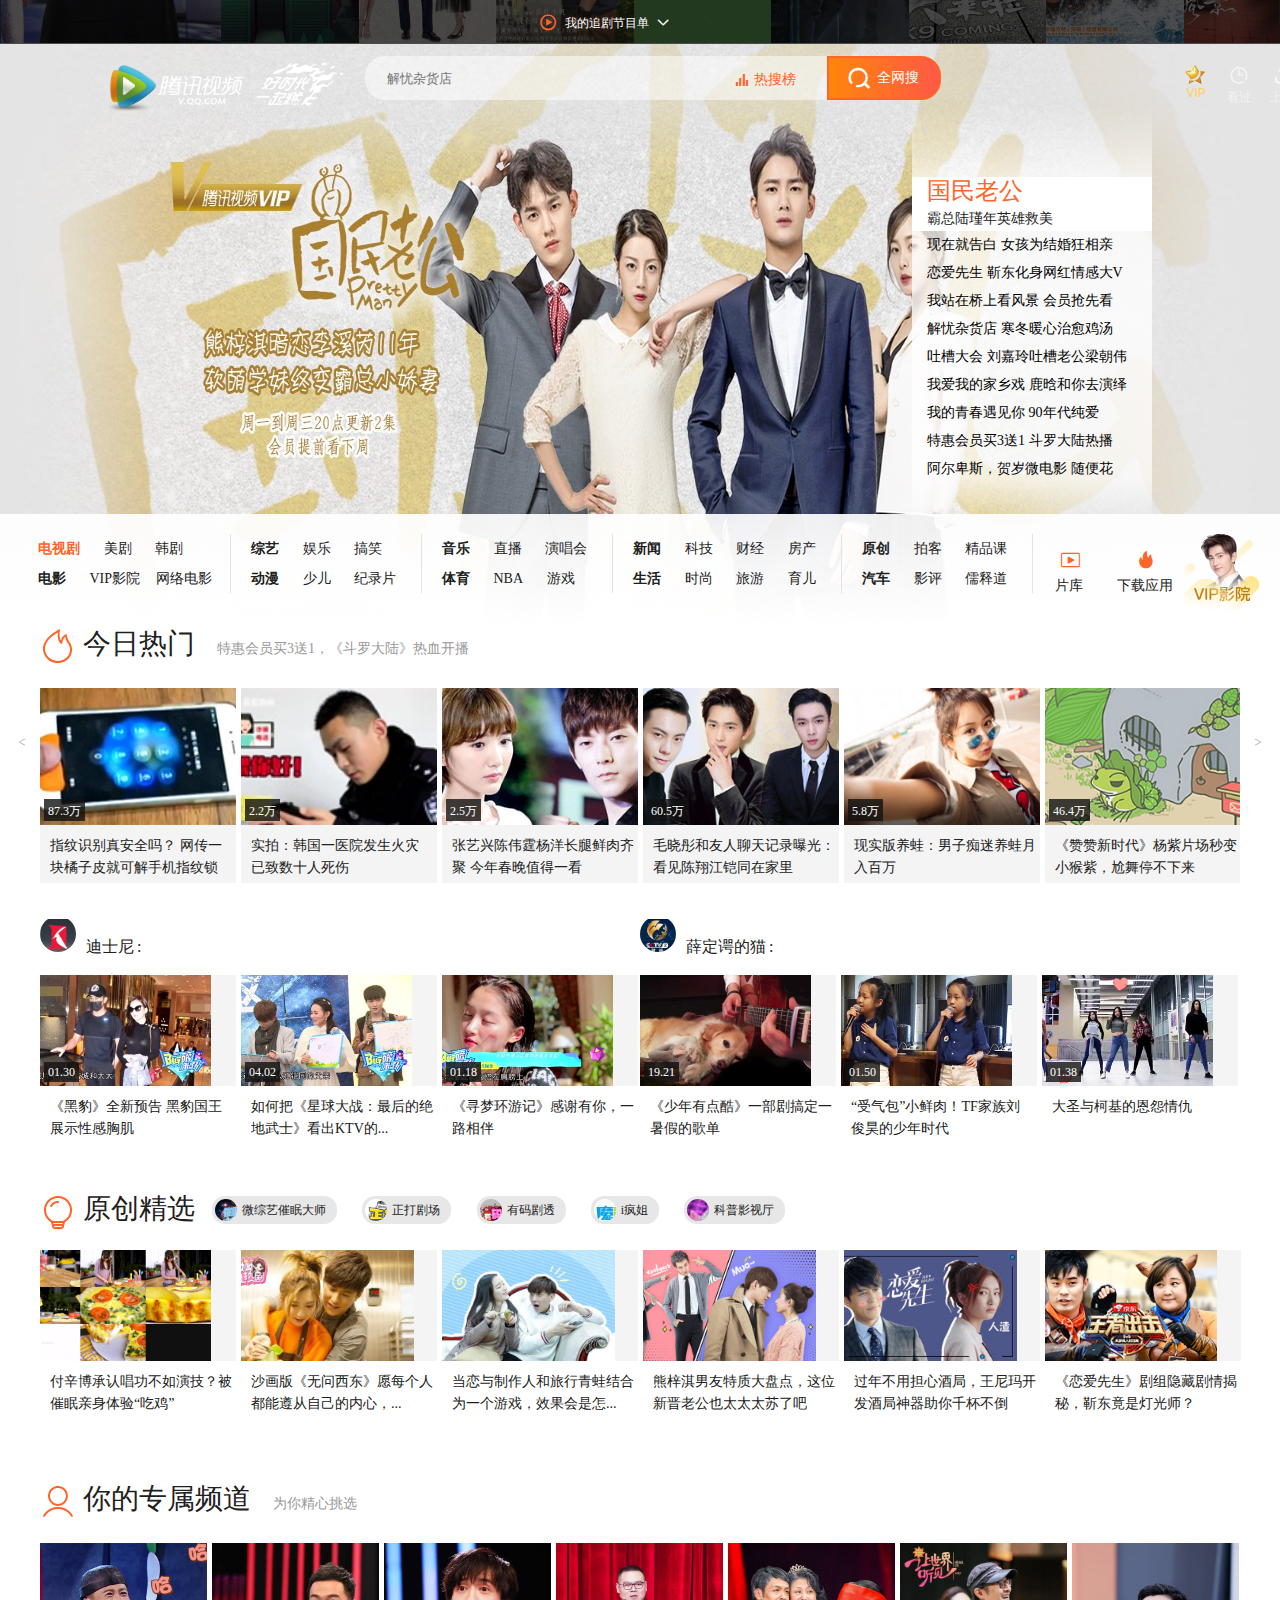
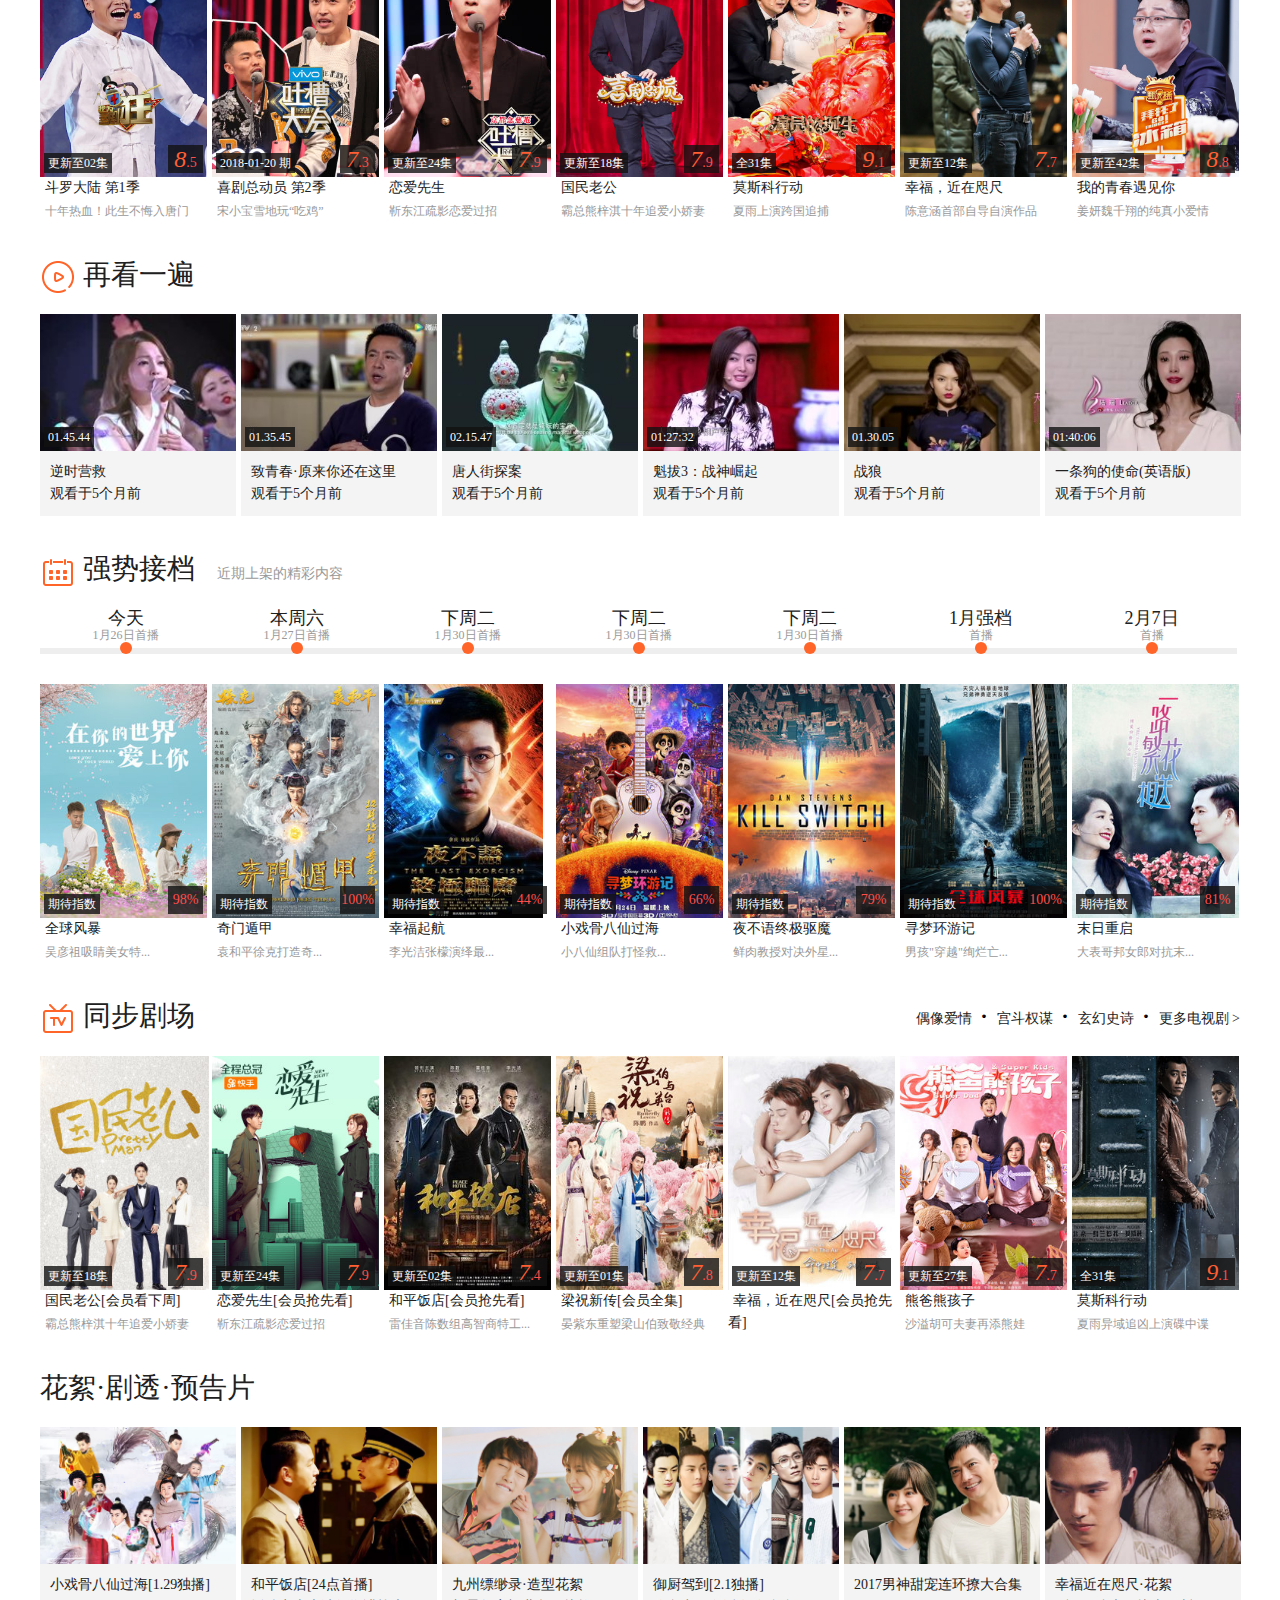
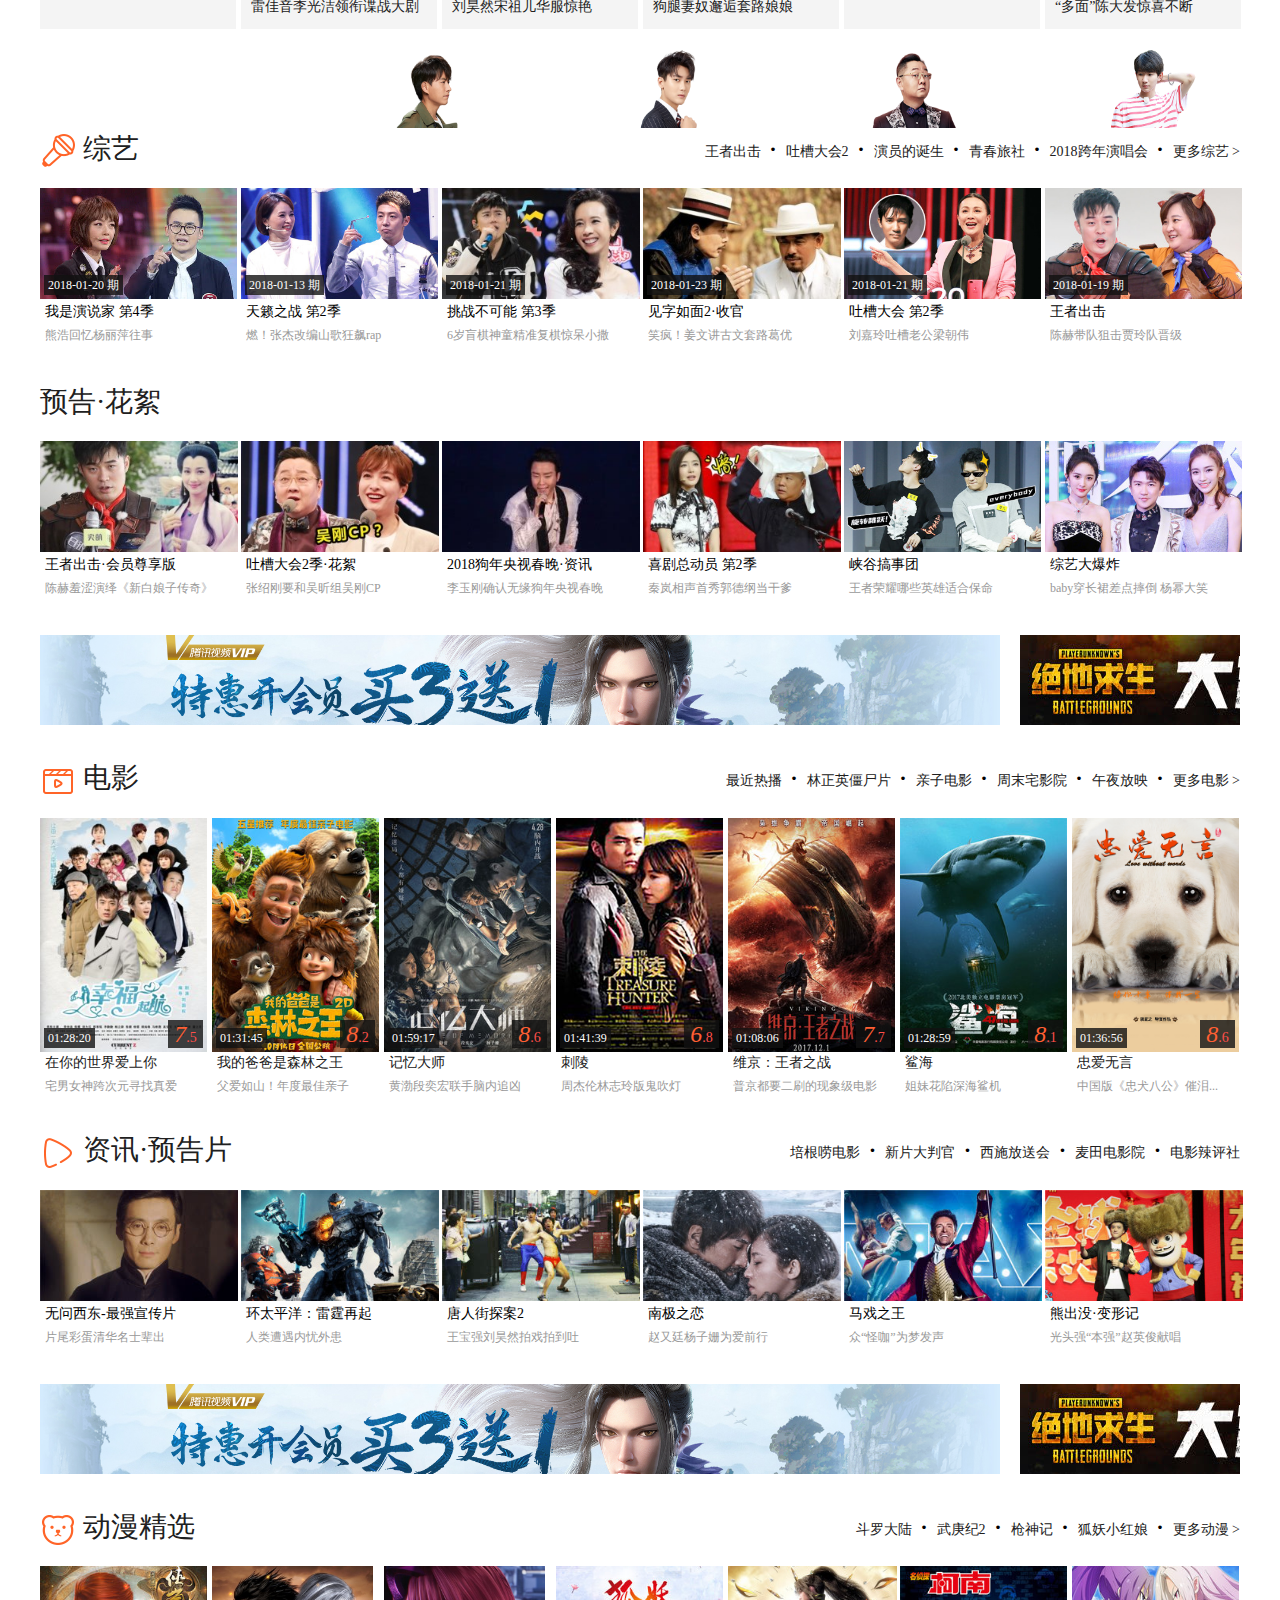
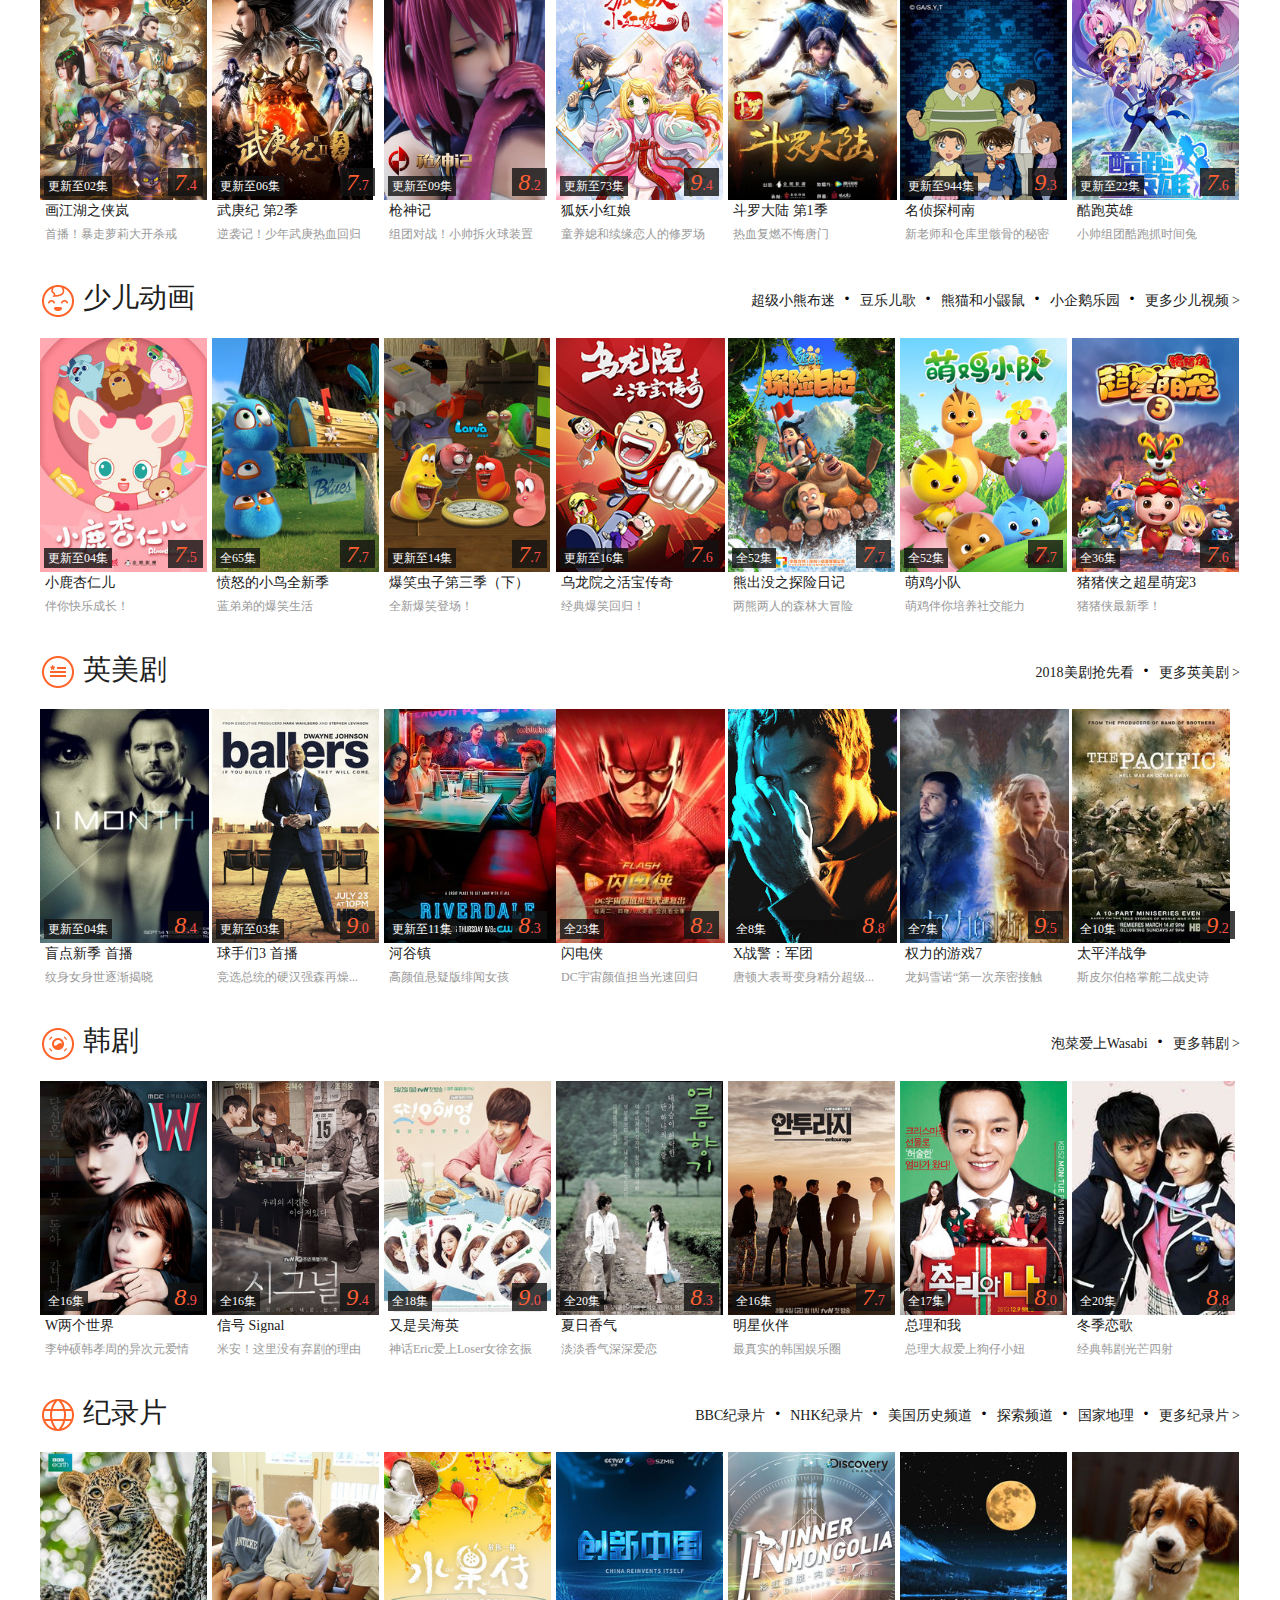
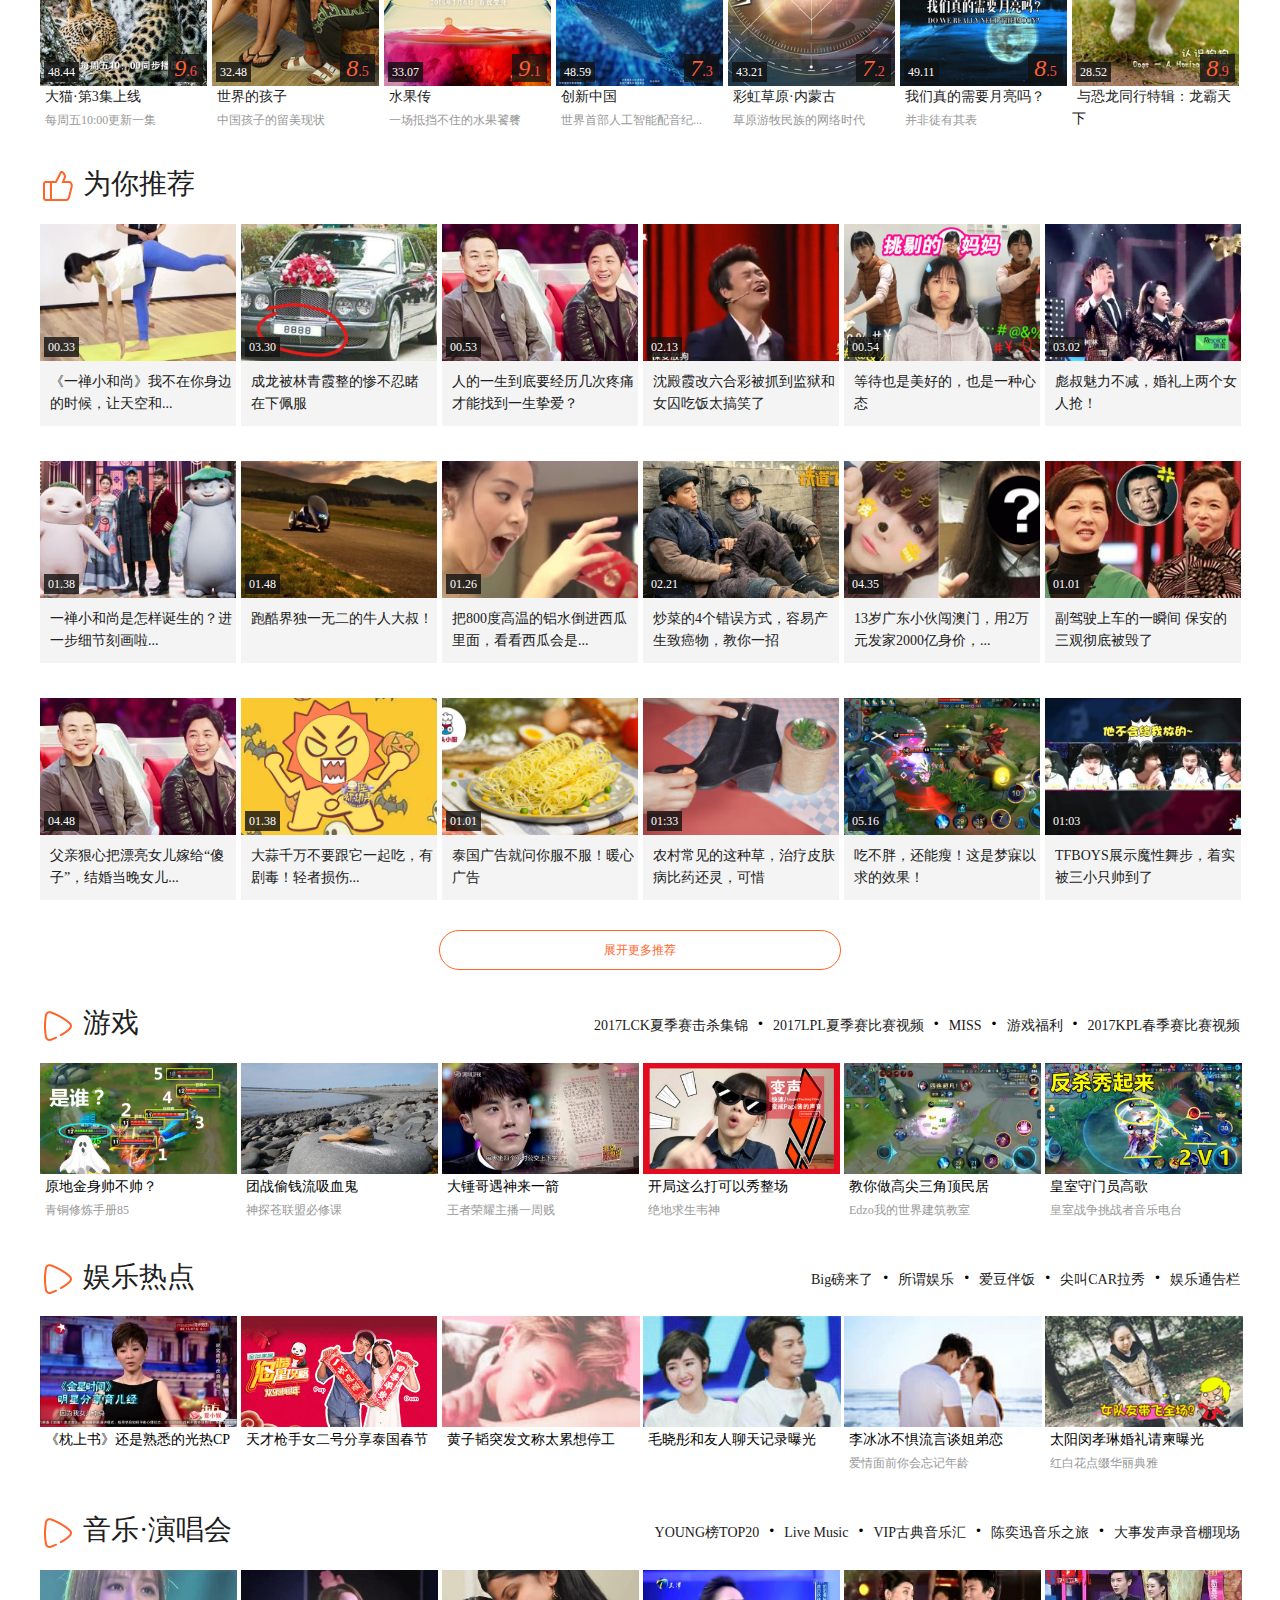
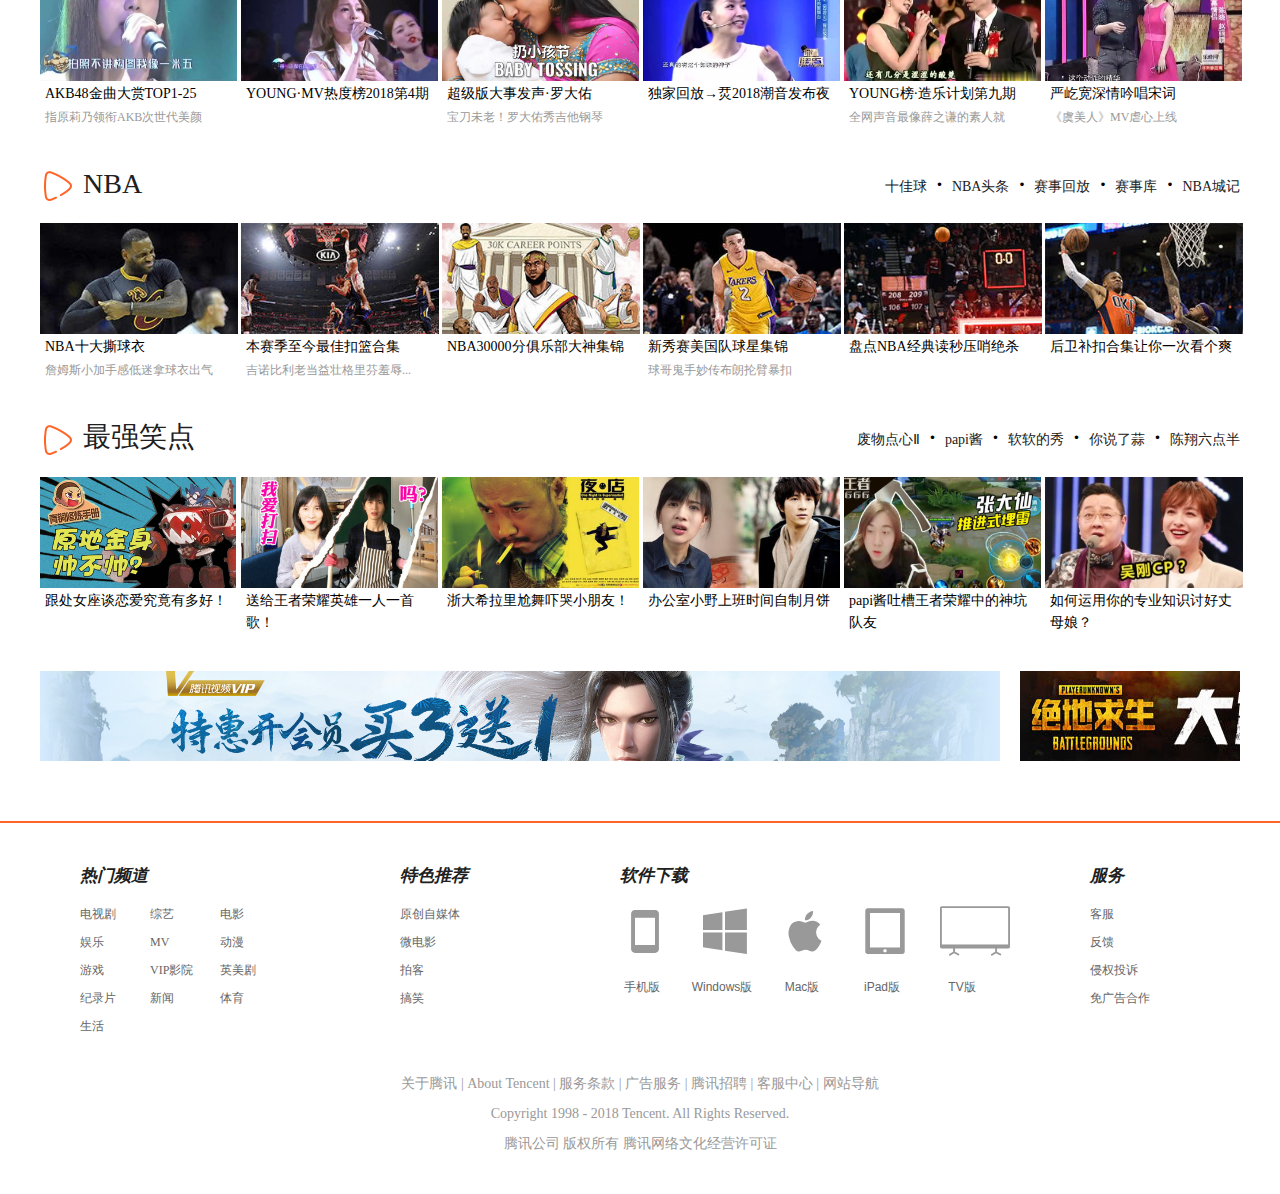
==== index.html @ aefd858e "zhangpeng第二个页面下面内容" ====
<!DOCTYPE html>
<html>
	<head>
		<meta charset="UTF-8">
		<title>腾讯视频-中国领先的在线视频媒体平台,海量高清视频在线观看</title>
		<link rel="icon" href="img/favicon.ico" />
		<link rel="stylesheet" type="text/css" href="css/index.css"/>
		<script src="js/index.js"></script>
		<script src="js/jsonp.js"></script>
		<script src="js/jquery-3.1.0.js"></script>
		<link rel="stylesheet" type="text/css" href="font_wrx1z0k6hwcanhfr/iconfont.css"/>
	</head>
	<body>
		<div class="top clearfix">
			<div class="maybesee">
				<div class="head_one">
					<div class="blackmu">
					<div class="head_one_fir">
						<i class="iconfont icon-play"></i>
						<span>我的追剧节目单</span>
						<i class="iconfont icon-arrowdown"></i>											
					</div>
					</div>
					<div class="head_one_sed">
						<span class="head_one_sed_font">3天内将不再出现追剧版块</span>
						<i class="iconfont icon-close"></i>
					</div>
				</div>
				<div class="head_bos">
					<div class="head_two">
						<div style="width: 209px;">
							<img src="img/top-01.jpg"/>
							<span>
								<b>7</b>
								<i>.4</i>
							</span>
							<p>极限挑战  第3季</p>
							<p>精编：孙红雷咆哮洗车被冻傻</p>
						</div>
						<p class="head_bos_one">也许你还喜欢看</p>
						<div>
							<img src="img/top-02.jpg"/>
							<span>
								<b>7</b>
								<i>.9</i>
							</span>
							<p>恋爱先生</p>
							<p>更新至24集</p>
						</div>
						<div>
							<img src="img/top-03.jpg"/>
							<span>
								<b>7</b>
								<i>.9</i>
							</span>
							<p>国民老公</p>
							<p>更新至18集</p>
						</div>
						<div>
							<img src="img/top-04.jpg"/>
							<span>
								<b>8</b>
								<i>.8</i>
							</span>
							<p>我的青春遇见你</p>
							<p>更新至42集</p>
						</div>
						<div>
							<img src="img/top-05.jpg"/>
							<span>
								<b>9</b>
								<i>.7</i>
							</span>
							<p>小猪佩奇全集</p>
							<p>萌萌小猪佩奇</p>
						</div>
						<div>
							<img src="img/top-06.jpg"/>
							<span>
								<b>7</b>
								<i>.7</i>
							</span>
							<p>警犬来啦</p>
							<p>更新至18集</p>
						</div>
						<div>
							<img src="img/top-07.jpg"/>
							<span>
								<b>9</b>
								<i>.1</i>
							</span>
							<p>莫斯科行动</p>
							<p>全31集</p>
						</div>
						<div>
							<img src="img/top-08.jpg"/>
							<span>
								<b>7</b>
								<i>.6</i>
							</span>
							<p>我站在桥上看风景</p>
							<p>更新至04集</p>
						</div>
						<div>
							<img src="img/top-09.jpg"/>
							<span>
								<b>7</b>
								<i>.7</i>
							</span>
							<p>熊出没之探险日记</p>
							<p>两熊两人的森林大冒险</p>
						</div>
						<div>
							<img src="img/top-010.jpg"/>
							<span>
								<b>6</b>
								<i>.5</i>
							</span>
							<p>龙日一你死定了2</p>
							<p>更新至16集</p>
						</div>
						<div>
							<img src="img/top-011.jpg"/>
							<span>
								<b>7</b>
								<i>.7</i>
							</span>
							<p>熊爸熊孩子</p>
							<p>更新至00集</p>
						</div>
					</div>		
					<span class="iconfont arrowtop icon-arrowdown"></span>
						<span class="iconfont icon-arrowdown arrleft"></span>
						<span class="iconfont icon-arrowdown arrright"></span>
				</div>
			</div>			
		</div>
		<header id="bigg" class="slider clearfix">
			<div id="slide">
				<ul>
					<li class="active"><img src="img/banner-1.jpg" /></li>
					<li><img src="img/banner-2.jpg" /></li>
					<li><img src="img/banner-3.jpg" /></li>
					<li><img src="img/banner-4.jpg" /></li>
					<li><img src="img/banner-5.jpg" /></li>
					<li><img src="img/banner-6.jpg" /></li>
					<li><img src="img/banner-7.jpg" /></li>
					<li><img src="img/banner-8.jpg" /></li>
					<li><img src="img/banner-9.jpg" /></li>
					<li><img src="img/banner-10.jpg" /></li>
				</ul>	
			</div>
			
			<div id="bacc">
				<section class="sec_one center">
					<div>
						<a class="sam_a1" href="javascript:;" style="color: #FF6428;">电视剧</a>
						<a href="javascript:;">美剧</a>
						<a href="javascript:;">韩剧</a>
						<a class="sam_a1" href="javascript:;">电影</a>
						<a href="javascript:;">VIP影院</a>
						<a href="javascript:;" style="margin: 0;margin-left: -3px;">网络电影</a>  
					</div>
					<div>
						<a class="sam_a1" href="javascript:;">综艺</a>
						<a href="javascript:;">娱乐</a>
						<a href="javascript:;">搞笑</a>
						<a class="sam_a1" href="javascript:;">动漫</a>
						<a href="javascript:;">少儿</a>
						<a href="javascript:;">纪录片</a>  
					</div>
					<div>
						<a class="sam_a1" href="javascript:;">音乐</a>
						<a href="javascript:;">直播</a>
						<a href="javascript:;">演唱会</a>
						<a class="sam_a1" href="javascript:;">体育</a>
						<a href="javascript:;">NBA</a>
						<a href="javascript:;">游戏</a>  
					</div>
					<div>
						<a class="sam_a1" href="javascript:;">新闻</a>
						<a href="javascript:;">科技</a>
						<a href="javascript:;">财经</a>
						<a href="javascript:;">房产</a>
						<a class="sam_a1" href="javascript:;">生活</a>
						<a href="javascript:;">时尚</a>  
						<a href="javascript:;">旅游</a>  
						<a href="javascript:;">育儿</a>  
					</div>
					<div>
						<a class="sam_a1" href="javascript:;">原创</a>
						<a href="javascript:;">拍客</a>
						<a href="javascript:;">精品课</a>
						<a class="sam_a1" href="javascript:;">汽车</a>
						<a href="javascript:;">影评</a>
						<a href="javascript:;">儒释道</a>  
					</div>
					<div class="las_dv">
						<a href="javasvript:;">
							<i class="iconfont icon-ico-presetvideo-IJuv"></i>
							<p>片库</p>
						</a>
						<a href="javasvript:;">
							<i class="iconfont icon-huo"></i>
							<p>下载应用</p>
						</a>
						<a href="javasvript:;">
							<img src="img/tycoon-1.png"/>
							<img src="img/tycoon-2.png" />
						</a>
					</div>
				</section>
			</div>
			
			
			<div class="navigation">
				<ul>
					<li class="current">
						<div>国民老公</div>
						<div class="curr">霸总陆瑾年英雄救美</div>
					</li>
					<li>
						<div>现在就告白</div>
						<div class="curr">女孩为结婚狂相亲</div>
					</li>
					<li>
						<div>恋爱先生</div>
						<div class="curr">靳东化身网红情感大V</div>
					</li>
					<li>
						<div>我站在桥上看风景</div>
						<div class="curr">会员抢先看</div>
					</li>
					<li>
						<div>解忧杂货店</div>
						<div class="curr">寒冬暖心治愈鸡汤</div>
					</li>
					<li>
						<div>吐槽大会</div>
						<div class="curr">刘嘉玲吐槽老公梁朝伟</div>
					</li>
					<li>
						<div>我爱我的家乡戏</div>
						<div class="curr">鹿晗和你去演绎</div>
					</li>
					<li>
						<div>我的青春遇见你</div>
						<div class="curr">90年代纯爱</div>
					</li>
					<li>
						<div>特惠会员买3送1</div>
						<div class="curr">斗罗大陆热播</div>
					</li>
					<li>
						<div>阿尔卑斯，贺岁微电影</div>
						<div class="curr">随便花</div>
					</li>
				</ul>						
			</div>	
			<div class="logo-tenxun">
				<img src="img/tycoon-4.png" class="logo-tenxun-one" />
				<img src="img/tycoon-3.png" class="logo-tenxun-two"  />
			</div>
			<div class="search">
				<input type="text" name="search" id="search" value="" placeholder="解忧杂货店" />
				<div class="hotsearch">
					<span class="iconfont icon-zhuzhuangtu"></span>
					<span class="hotsearch_span">热搜榜</span>
				</div>
				<div class="search_button">
					<span class="iconfont icon-search"></span>
					<span class="allsearch">全网搜</span>
				</div>
				<div class="search_right">
					<div class="search_right_fir">
						<img src="img/tycoon-5.png"/>
						<span>VIP</span>
					</div>
					<div class="search_right_sed">
						<span class="iconfont icon-time"></span>
						<span>看过</span>
					</div>
					<div class="search_right_thr">
						<span class="iconfont icon-icupload"></span>
						<span>上传</span>
					</div>
					<div class="search_right_fou">
						<span class="iconfont icon-dianshi"></span>
						<span>打开客户端</span>
					</div>
					<div class="search_right_fiv">
						<img src="img/cat_mao.jpg"/>
					</div>
				</div>
				<ul id="search_ul"></ul>	
			</div>
		</header>
		
		<section class="sec_two center clearfix">
			<h2>
				<a class="a3" href="javascript:;">
					<img src="img/jinriremen.png"/>
					今日热门
				</a>
				<a class="a4" href="javascript:;">特惠会员买3送1，《斗罗大陆》热血开播</a>
			</h2>
			<a class="a1" href="javascript:;"><</a>
			<a class="a2" href="javascript:;">></a>
			<div class="baoguo center">
				<ul>
					<li>
						<div>
							<span><i class="iconfont"></i>87.3万</span>
							<img class="timg01" src="img/sec_two02.jpg"/>
							<img class="timg02" src="img/jinriremen1.jpg"/>
							<progress value="0.5" class="tiao"></progress>
						</div>
						<p><span>指纹识别真安全吗？ 网传一块橘子皮就可解手机指纹锁</span></p>
					</li>
					<li>
						<div>
							<span><i class="iconfont"></i>2.2万</span>
							<img class="timg01" src="img/sec_two02.jpg"/>
							<img class="timg02" src="img/jinriremen2.jpg"/>
							<progress value="0.5" class="tiao"></progress>
						</div>
						<p><span>实拍：韩国一医院发生火灾 已致数十人死伤</span></p>
					</li>
					<li>
						<div>
							<span><i class="iconfont"></i>2.5万</span>
							<img class="timg01" src="img/sec_two02.jpg"/>
							<img class="timg02" src="img/jinriremen3.jpg"/>
							<progress value="0.5" class="tiao"></progress>
						</div>
						<p><span>张艺兴陈伟霆杨洋长腿鲜肉齐聚 今年春晚值得一看</span></p>
					</li>
					<li>
						<div>
							<span><i class="iconfont"></i>60.5万</span>
							<img class="timg01" src="img/sec_two02.jpg"/>
							<img class="timg02" src="img/jinriremen4.jpg"/>
							<progress value="0.5" class="tiao"></progress>
						</div>
						<p><span>毛晓彤和友人聊天记录曝光：看见陈翔江铠同在家里</span></p>
					</li>
					<li>
						<div>
							<span><i class="iconfont"></i>5.8万</span>
							<img class="timg01" src="img/sec_two02.jpg"/>
							<img class="timg02" src="img/jinriremen5.jpg"/>
							<progress value="0.5" class="tiao"></progress>
						</div>
						<p><span>现实版养蛙：男子痴迷养蛙月入百万</span></p>
					</li>
					<li>
						<div>
							<span><i class="iconfont"></i>46.4万</span>
							<img class="timg01" src="img/sec_two02.jpg"/>
							<img class="timg02" src="img/jinriremen6.jpg"/>
							<progress value="0.5" class="tiao"></progress>
						</div>
						<p><span>《赞赞新时代》杨紫片场秒变小猴紫，尬舞停不下来</span></p>
					</li>
				</ul>
			</div>
			<div class="lef">
				<div class="dv1">
					<span>
						<img src="img/dishini1.jpg" />
					</span>
					<a href="javascript:;">迪士尼</a>
					<a href="javascript:;">:</a>
				</div>
				<div class="dv2">
					<ul>
						<li>
							<div>
								<span>01.30</span>
								<img class="timg01" src="img/sec_two02.jpg"/>
								<img class="timg02" src="img/yuleyubagua1.jpg"/>
								<progress value="0.5" class="tiao"></progress>
							</div>
							<p><span>《黑豹》全新预告 黑豹国王展示性感胸肌</span></p>
						</li>
						<li>
							<div>
								<span>04.02</span>
								<img class="timg01" src="img/sec_two02.jpg"/>
								<img class="timg02" src="img/yuleyubagua2.jpg"/>
								<progress value="0.5" class="tiao"></progress>
							</div>
							<p><span>如何把《星球大战：最后的绝地武士》看出KTV的...</span></p>
						</li>
						<li>
							<div>
								<span>01.18</span>
								<img class="timg01" src="img/sec_two02.jpg"/>
								<img class="timg02" src="img/yuleyubagua3.jpg"/>
								<progress value="0.5" class="tiao"></progress>
							</div>
							<p><span>《寻梦环游记》感谢有你，一路相伴</span></p>
						</li>
					</ul>
				</div>
			</div>
			<div class="lef">
				<div class="dv1">
					<span>
						<img src="img/xuedingedemao.jpg" />
					</span>
					<a href="javascript:;">薛定谔的猫</a>
					<a href="javascript:;">:</a>
					<i></i>
				</div>
				<div class="dv2">
					<ul>
						<li>
							<div>
								<span>19.21</span>
								<img class="timg01" src="img/sec_two02.jpg"/>
								<img class="timg02" src="img/yuleyubagua4.jpg"/>
								<progress value="0.5" class="tiao"></progress>
							</div>
							<p><span>《少年有点酷》一部剧搞定一暑假的歌单</span></p>
						</li>
						<li>
							<div>
								<span>01.50</span>
								<img class="timg01" src="img/sec_two02.jpg"/>
								<img class="timg02" src="img/yuleyubagua5.jpg"/>
								<progress value="0.5" class="tiao"></progress>
							</div>
							<p><span>“受气包”小鲜肉！TF家族刘俊昊的少年时代</span></p>
						</li>
						<li>
							<div>
								<span>01.38</span>
								<img class="timg01" src="img/sec_two02.jpg"/>
								<img class="timg02" src="img/yuleyubagua6.jpg"/>
								<progress value="0.5" class="tiao"></progress>
							</div>
							<p><span>大圣与柯基的恩怨情仇<br />&nbsp;</span></p>
						</li>
					</ul>
				</div>
			</div>
		</section>
		<section class="sec_two sec_thr center clearfix">
			<h2>
				<a class="a3" href="javascript:;">
					<img src="img/yuanchuangjingxuan.png"/>
					原创精选
				</a>
				<a class="aa4" href="javascript:;">
					<span class="spa1">
						<img src="img/cuimiandashi.jpg" />
					</span>
					<span class="spa2">微综艺催眠大师</span>
				</a>
				<a class="aa4" href="javascript:;">
					<span class="spa1">
						<img src="img/zhengdajuchang.jpg" />
					</span>
					<span class="spa2">正打剧场</span>
				</a>
				<a class="aa4" href="javascript:;">
					<span class="spa1">
						<img src="img/youmajutou.png" />
					</span>
					<span class="spa2">有码剧透</span>
				</a>
				<a class="aa4" href="javascript:;">
					<span class="spa1">
						<img src="img/mohuo.jpg"/>
					</span>
					<span class="spa2">i疯姐</span>
				</a>
				<a class="aa4" href="javascript:;">
					<span class="spa1">
						<img src="img/kepuyingshiting.jpg"/>
					</span>
					<span class="spa2">科普影视厅</span>
				</a>
			</h2>
			<ul>
				<li>
					<div>
						<img class="timg01" src="img/sec_two02.jpg"/>
						<img class="timg02" src="img/yuanchuangjingxuan1.jpg"/>
						<progress value="0.5" class="tiao"></progress>
					</div>
					<p><span>付辛博承认唱功不如演技？被催眠亲身体验“吃鸡”</span></p>
				</li>
				<li>
					<div>
						<img class="timg01" src="img/sec_two02.jpg"/>
						<img class="timg02" src="img/yuanchuangjingxuan2.jpg"/>
						<progress value="0.5" class="tiao"></progress>
					</div>
					<p><span>沙画版《无问西东》愿每个人都能遵从自己的内心，...</span></p>
				</li>
				<li>
					<div>
						<img class="timg01" src="img/sec_two02.jpg"/>
						<img class="timg02" src="img/yuanchuangjingxuan3.jpg"/>
						<progress value="0.5" class="tiao"></progress>
					</div>
					<p><span>当恋与制作人和旅行青蛙结合为一个游戏，效果会是怎...</span></p>
				</li>
				<li>
					<div>
						<img class="timg01" src="img/sec_two02.jpg"/>
						<img class="timg02" src="img/yuanchuangjingxuan4.jpg"/>
						<progress value="0.5" class="tiao"></progress>
					</div>
					<p><span>熊梓淇男友特质大盘点，这位新晋老公也太太太苏了吧</span></p>
				</li>
				<li>
					<div>
						<img class="timg01" src="img/sec_two02.jpg"/>
						<img class="timg02" src="img/yuanchuangjingxuan5.jpg"/>
						<progress value="0.5" class="tiao"></progress>
					</div>
					<p><span>过年不用担心酒局，王尼玛开发酒局神器助你千杯不倒</span></p>
				</li>
				<li>
					<div>
						<img class="timg01" src="img/sec_two02.jpg"/>
						<img class="timg02" src="img/yuanchuangjingxuan6.jpg"/>
						<progress value="0.5" class="tiao"></progress>
					</div>
					<p><span>《恋爱先生》剧组隐藏剧情揭秘，靳东竟是灯光师？</span></p>
				</li>
			</ul>
		</section>
		<section class="sec_four center clearfix">
			<h2>
				<a class="a3" href="javascript:;">
					<img src="img/zhuanshupindao - 副本.png"/>
					你的专属频道
				</a>
				<a class="a4" href="javascript:;">为你精心挑选</a>
			</h2>
			<div class="baoguo2">
				<ul>
					<li>
						<div>
							<img src="img/zhuanshupindao1.jpg"/>
							<span class="spa01">更新至02集</span>
							<span class="spa02"><em>8</em>.5</span>
						</div>
						<a class="p1" href="javascript:;">斗罗大陆 第1季</a>
						<p class="p2">十年热血！此生不悔入唐门</p>
					</li>
					<li>
						<div>
							<img src="img/zhuanshupindao2.jpg"/>
							<span class="spa01">2018-01-20 期</span>
							<span class="spa02"><em>7</em>.3</span>
						</div>
						<a class="p1" href="javascript:;">喜剧总动员 第2季</a>
						<p class="p2">宋小宝雪地玩“吃鸡”</p>
					</li>
					<li>
						<div>
							<img src="img/zhuanshupindao3.jpg"/>
							<span class="spa01">更新至24集</span>
							<span class="spa02"><em>7</em>.9</span>
						</div>
						<a class="p1" href="javascript:;">恋爱先生</a>
						<p class="p2">靳东江疏影恋爱过招</p>
					</li>
					<li>
						<div>
							<img src="img/zhuanshupindao4.jpg"/>
							<span class="spa01">更新至18集</span>
							<span class="spa02"><em>7</em>.9</span>
						</div>
						<a class="p1" href="javascript:;">国民老公</a>
						<p class="p2">霸总熊梓淇十年追爱小娇妻</p>
					</li>
					<li>
						<div>
							<img src="img/zhuanshupindao5.jpg"/>
							<span class="spa01">全31集</span>
							<span class="spa02"><em>9</em>.1</span>
						</div>
						<a class="p1" href="javascript:;">莫斯科行动</a>
						<p class="p2">夏雨上演跨国追捕</p>
					</li>
					<li>
						<div>
							<img src="img/zhuanshupindao6.jpg"/>
							<span class="spa01">更新至12集</span>
							<span class="spa02"><em>7</em>.7</span>
						</div>
						<a class="p1" href="javascript:;">幸福，近在咫尺</a>
						<p class="p2">陈意涵首部自导自演作品</p>
					</li>
					<li>
						<div>
							<img src="img/zhuanshupindao7.jpg"/>
							<span class="spa01">更新至42集</span>
							<span class="spa02"><em>8</em>.8</span>
						</div>
						<a class="p1" href="javascript:;">我的青春遇见你</a>
						<p class="p2">姜妍魏千翔的纯真小爱情</p>
					</li>
				</ul>
				
			</div>
		</section>
		<section class="sec_five sec_two center clearfix">
			<h2>
				<a class="a3" href="javascript:;">
					<img src="img/zaikanyibian.png"/>
					再看一遍
				</a>
			</h2>
			<ul>
				<li>
					<div>
						<span>01.45.44</span>
						<img class="timg01" src="img/sec_two02.jpg"/>
						<img class="timg02" src="img/zaikanyibian1.jpg"/>
						<progress value="0.5" class="tiao"></progress>
					</div>
					<p><span>逆时营救 <br />观看于5个月前</span></p>
				</li>
				<li>
					<div>
						<span>01.35.45</span>
						<img class="timg01" src="img/sec_two02.jpg"/>
						<img class="timg02" src="img/zaikanyibian2.jpg"/>
						<progress value="0.5" class="tiao"></progress>
					</div>
					<p><span>致青春·原来你还在这里 <br />观看于5个月前</span></p>
				</li>
				<li>
					<div>
						<span>02.15.47</span>
						<img class="timg01" src="img/sec_two02.jpg"/>
						<img class="timg02" src="img/zaikanyibian3.jpg"/>
						<progress value="0.5" class="tiao"></progress>
					</div>
					<p><span>唐人街探案 <br />观看于5个月前</span></p>
				</li>
				<li>
					<div>
						<span>01:27:32</span>
						<img class="timg01" src="img/sec_two02.jpg"/>
						<img class="timg02" src="img/zaikanyibian4.jpg"/>
						<progress value="0.5" class="tiao"></progress>
					</div>
					<p><span>魁拔3：战神崛起 <br />观看于5个月前</span></p>
				</li>
				<li>
					<div>
						<span>01.30.05</span>
						<img class="timg01" src="img/sec_two02.jpg"/>
						<img class="timg02" src="img/zaikanyibian5.jpg"/>
						<progress value="0.5" class="tiao"></progress>
					</div>
					<p><span>战狼 <br />观看于5个月前</span></p>
				</li>
				<li>
					<div>
						<span>01:40:06</span>
						<img class="timg01" src="img/sec_two02.jpg"/>
						<img class="timg02" src="img/zaikanyibian6.jpg"/>
						<progress value="0.5" class="tiao"></progress>
					</div>
					<p><span>一条狗的使命(英语版) <br />观看于5个月前</span></p>
				</li>
			</ul>
		</section>
		<section class="sec_six sec_four center clearfix">
			<h2>
				<a class="a3" href="javascript:;">
					<img src="img/qiangshijiedang.png"/>
					强势接档
				</a>
				<a class="a4" href="javascript:;">近期上架的精彩内容</a>
			</h2>
			<div class="dates clearfix">
				<div>
					<p class="pp1">今天</p>
					<p class="pp2">1月26日首播</p>
					<span></span>
				</div>
				<div>
					<p class="pp1">本周六</p>
					<p class="pp2">1月27日首播</p>
					<span></span>
				</div>
				<div>
					<p class="pp1">下周二</p>
					<p class="pp2">1月30日首播</p>
					<span></span>
				</div>
				<div>
					<p class="pp1">下周二</p>
					<p class="pp2">1月30日首播</p>
					<span></span>
				</div>
				<div>
					<p class="pp1">下周二</p>
					<p class="pp2">1月30日首播</p>
					<span></span>
				</div>
				<div>
					<p class="pp1">1月强档</p>
					<p class="pp2">首播</p>
					<span></span>
				</div>
				<div>
					<p class="pp1">2月7日</p>
					<p class="pp2">首播</p>
					<span></span>
				</div>
			</div>
			<div class="baoguo2">
				<ul>
					<li>
						<div>
							<img src="img/qiangshijiedang1.jpg"/>
							<span class="spa01">期待指数</span>
							<span class="spa02">98%</span>
						</div>
						<a class="p1" href="javascript:;">全球风暴</a>
						<p class="p2">吴彦祖吸睛美女特...</p>
					</li>
					<li>
						<div>
							<img src="img/qiangshijiedang2.jpg"/>
							<span class="spa01">期待指数</span>
							<span class="spa02">100%</span>
						</div>
						<a class="p1" href="javascript:;">奇门遁甲</a>
						<p class="p2">袁和平徐克打造奇...</p>
					</li>
					<li>
						<div>
							<img src="img/qiangshijiedang3.jpg"/>
							<span class="spa01">期待指数</span>
							<span class="spa02">44%</span>
						</div>
						<a class="p1" href="javascript:;">幸福起航</a>
						<p class="p2">李光洁张檬演绎最...</p>
					</li>
					<li>
						<div>
							<img src="img/qiangshijiedang4.jpg"/>
							<span class="spa01">期待指数</span>
							<span class="spa02">66%</span>
						</div>
						<a class="p1" href="javascript:;">小戏骨八仙过海</a>
						<p class="p2">小八仙组队打怪救...</p>
					</li>
					<li>
						<div>
							<img src="img/qiangshijiedang5.jpg"/>
							<span class="spa01">期待指数</span>
							<span class="spa02">79%</span>
						</div>
						<a class="p1" href="javascript:;">夜不语终极驱魔</a>
						<p class="p2">鲜肉教授对决外星...</p>
					</li>
					<li>
						<div>
							<img src="img/qiangshijiedang6.jpg"/>
							<span class="spa01">期待指数</span>
							<span class="spa02">100%</span>
						</div>
						<a class="p1" href="javascript:;">寻梦环游记</a>
						<p class="p2">男孩"穿越"绚烂亡...</p>
					</li>
					<li>
						<div>
							<img src="img/qiangshijiedang7.jpg"/>
							<span class="spa01">期待指数</span>
							<span class="spa02">81%</span>
						</div>
						<a class="p1" href="javascript:;">末日重启</a>
						<p class="p2">大表哥邦女郎对抗末...</p>
					</li>
				</ul>
			</div>
		</section>
		<section class="sec_seven sec_four center">
			<h2>
				<a class="a3" href="javascript:;">
					<img src="img/tongbujuchang.png"/>
					同步剧场
				</a>
				<p class="psp1">
					<a href="javascript:;">偶像爱情</a> ·
					<a href="javascript:;">宫斗权谋</a> ·
					<a href="javascript:;">玄幻史诗</a> ·
					<a href="javascript:;">更多电视剧 ></a>
				</p>
			</h2>
			<div class="baoguo2">
				<ul>
					<li>
						<div>
							<img src="img/tongbujuchang1.jpg"/>
							<span class="spa01">更新至18集</span>
							<span class="spa02"><em>7</em>.9</span>
						</div>
						<a class="p1" href="javascript:;">国民老公[会员看下周]</a>
						<p class="p2">霸总熊梓淇十年追爱小娇妻</p>
					</li>
					<li>
						<div>
							<img src="img/tongbujuchang2.jpg"/>
							<span class="spa01">更新至24集</span>
							<span class="spa02"><em>7</em>.9</span>
						</div>
						<a class="p1" href="javascript:;">恋爱先生[会员抢先看]</a>
						<p class="p2">靳东江疏影恋爱过招</p>
					</li>
					<li>
						<div>
							<img src="img/tongbujuchang3.jpg"/>
							<span class="spa01">更新至02集</span>
							<span class="spa02"><em>7</em>.4</span>
						</div>
						<a class="p1" href="javascript:;">和平饭店[会员抢先看]</a>
						<p class="p2">雷佳音陈数组高智商特工...</p>
					</li>
					<li>
						<div>
							<img src="img/tongbujuchang4.jpg"/>
							<span class="spa01">更新至01集</span>
							<span class="spa02"><em>7</em>.8</span>
						</div>
						<a class="p1" href="javascript:;">梁祝新传[会员全集]</a>
						<p class="p2">晏紫东重塑梁山伯致敬经典</p>
					</li>
					<li>
						<div>
							<img src="img/tongbujuchang5.jpg"/>
							<span class="spa01">更新至12集</span>
							<span class="spa02"><em>7</em>.7</span>
						</div>
						<a class="p1" href="javascript:;">幸福，近在咫尺[会员抢先看]</a>
					</li>
					<li>
						<div>
							<img src="img/tongbujuchang6.jpg"/>
							<span class="spa01">更新至27集</span>
							<span class="spa02"><em>7</em>.7</span>
						</div>
						<a class="p1" href="javascript:;">熊爸熊孩子</a>
						<p class="p2">沙溢胡可夫妻再添熊娃</p>
					</li>
					<li>
						<div>
							<img src="img/tongbujuchang7.jpg"/>
							<span class="spa01">全31集</span>
							<span class="spa02"><em>9</em>.1</span>
						</div>
						<a class="p1" href="javascript:;">莫斯科行动</a>
						<p class="p2">夏雨异域追凶上演碟中谍</p>
					</li>
				</ul>
			</div>
		</section>
		<section class="sec_eigh sec_two center">
			<h2>
				<a class="a3" href="javascript:;">
					花絮·剧透·预告片
				</a>
			</h2>
			<ul>
				<li>
					<div>
						<img class="timg01" src="img/sec_two02.jpg"/>
						<img class="timg02" src="img/huaxujutou1.jpg"/>
						<progress value="0.5" class="tiao"></progress>
					</div>
					<p><span>小戏骨八仙过海[1.29独播]</span></p>
				</li>
				<li>
					<div>
						<img class="timg01" src="img/sec_two02.jpg"/>
						<img class="timg02" src="img/huaxujutou2.jpg"/>
						<progress value="0.5" class="tiao"></progress>
					</div>
					<p><span>和平饭店[24点首播]<br />雷佳音李光洁领衔谍战大剧</span></p>
				</li>
				<li>
					<div>
						<img class="timg01" src="img/sec_two02.jpg"/>
						<img class="timg02" src="img/huaxujutou3.jpg"/>
						<progress value="0.5" class="tiao"></progress>
					</div>
					<p><span>九州缥缈录·造型花絮<br />刘昊然宋祖儿华服惊艳</span></p>
				</li>
				<li>
					<div>
						<img class="timg01" src="img/sec_two02.jpg"/>
						<img class="timg02" src="img/huaxujutou4.jpg"/>
						<progress value="0.5" class="tiao"></progress>
					</div>
					<p><span>御厨驾到[2.1独播]<br />狗腿妻奴邂逅套路娘娘</span></p>
				</li>
				<li>
					<div>
						<img class="timg01" src="img/sec_two02.jpg"/>
						<img class="timg02" src="img/huaxujutou5.jpg"/>
						<progress value="0.5" class="tiao"></progress>
					</div>
					<p><span>2017男神甜宠连环撩大合集</span></p>
				</li>
				<li>
					<div>
						<img class="timg01" src="img/sec_two02.jpg"/>
						<img class="timg02" src="img/huaxujutou6.jpg"/>
						<progress value="0.5" class="tiao"></progress>
					</div>
					<p><span>幸福近在咫尺·花絮<br />“多面”陈大发惊喜不断</span></p>
				</li>
			</ul>
		</section>
		<section class="sec_nine center">
			<div>
				<img src="img/lianaixiansheng.png"/>
			</div>
			<div>
				<img src="img/guominglaogong.png"/>
			</div>
			<div>
				<img src="img/tucaodahui2.png"/>
			</div>
			<div>
				<img src="img/qingchunlvshe.png"/>
			</div>
			<div>
				<img src="img/qinaidekezhan.png"/>
			</div>
		</section>
		<section class="sec_ten center">
			<h2>
				<a class="a3" href="javascript:;">
					<img src="img/zongyi.png"/>
					综艺
				</a>
				<p class="psp1">
					<a href="javascript:;">王者出击</a> ·
					<a href="javascript:;">吐槽大会2</a> ·
					<a href="javascript:;">演员的诞生</a> ·
					<a href="javascript:;">青春旅社</a> ·
					<a href="javascript:;">2018跨年演唱会</a> ·
					<a href="javascript:;">更多综艺 ></a>
				</p>
			</h2>
			<ul class="clearfix">
				<li>
					<div>
						<img src="img/zongyi1.jpg"/>
						<span>2018-01-20 期</span>
					</div>
					<p class="p0p01">我是演说家 第4季</p>
					<p class="p0p02">熊浩回忆杨丽萍往事</p>
				</li>
				<li>
					<div>
						<img src="img/zongyi2.jpg"/>
						<span>2018-01-13 期</span>
					</div>
					<p class="p0p01">天籁之战 第2季</p>
					<p class="p0p02">燃！张杰改编山歌狂飙rap</p>
				</li>
				<li>
					<div>
						<img src="img/zongyi3.jpg"/>
						<span>2018-01-21 期</span>
					</div>
					<p class="p0p01">挑战不可能 第3季</p>
					<p class="p0p02">6岁盲棋神童精准复棋惊呆小撒</p>
				</li>
				<li>
					<div>
						<img src="img/zongyi4.jpg"/>
						<span>2018-01-23 期</span>
					</div>
					<p class="p0p01">见字如面2·收官</p>
					<p class="p0p02">笑疯！姜文讲古文套路葛优</p>
				</li>
				<li>
					<div>
						<img src="img/zongyi5.jpg"/>
						<span>2018-01-21 期</span>
					</div>
					<p class="p0p01">吐槽大会 第2季</p>
					<p class="p0p02">刘嘉玲吐槽老公梁朝伟</p>
				</li>
				<li>
					<div>
						<img src="img/zongyi6.jpg"/>
						<span>2018-01-19 期</span>
					</div>
					<p class="p0p01">王者出击</p>
					<p class="p0p02">陈赫带队狙击贾玲队晋级</p>
				</li>
			</ul>
			<h2>
				<a class="a3" href="javascript:;">
					预告·花絮
				</a>
			</h2>
			<ul class="clearfix">
				<li>
					<div>
						<img src="img/yugaohuaxu1.jpg"/>
					</div>
					<p class="p0p01">王者出击·会员尊享版</p>
					<p class="p0p02">陈赫羞涩演绎《新白娘子传奇》</p>
				</li>
				<li>
					<div>
						<img src="img/yugaohuaxu2.jpg"/>
					</div>
					<p class="p0p01">吐槽大会2季·花絮</p>
					<p class="p0p02">张绍刚要和吴昕组吴刚CP</p>
				</li>
				<li>
					<div>
						<img src="img/yugaohuaxu3.jpg"/>
					</div>
					<p class="p0p01">2018狗年央视春晚·资讯</p>
					<p class="p0p02">李玉刚确认无缘狗年央视春晚</p>
				</li>
				<li>
					<div>
						<img src="img/yugaohuaxu4.jpg"/>
					</div>
					<p class="p0p01">喜剧总动员 第2季</p>
					<p class="p0p02">秦岚相声首秀郭德纲当干爹</p>
				</li>
				<li>
					<div>
						<img src="img/yugaohuaxu5.jpg"/>
					</div>
					<p class="p0p01">峡谷搞事团</p>
					<p class="p0p02">王者荣耀哪些英雄适合保命</p>
				</li>
				<li>
					<div>
						<img src="img/yugaohuaxu6.jpg"/>
					</div>
					<p class="p0p01">综艺大爆炸</p>
					<p class="p0p02">baby穿长裙差点摔倒 杨幂大笑</p>
				</li>
			</ul>
		</section>
		<section class="agin_one center">
			<div>
				<img src="img/agin_one01.jpg"/>
			</div>
			<div>
				<img src="img/agin_one02.jpg"/>
			</div>
		</section>
		<section class="agin_two sec_four center">
			<h2>
				<a class="a3" href="javascript:;">
					<img src="img/movie.png"/>
					电影
				</a>
				<p class="psp1">
					<a href="javascript:;">最近热播</a> ·
					<a href="javascript:;">林正英僵尸片</a> ·
					<a href="javascript:;">亲子电影</a> ·
					<a href="javascript:;">周末宅影院</a> ·
					<a href="javascript:;">午夜放映</a> ·
					<a href="javascript:;">更多电影 ></a>
				</p>
			</h2>
			<div class="baoguo2">
				<ul>
					<li>
						<div>
							<img src="img/dianying1.jpg"/>
							<span class="spa01">01:28:20</span>
							<span class="spa02"><em>7</em>.5</span>
						</div>
						<a class="p1" href="javascript:;">在你的世界爱上你</a>
						<p class="p2">宅男女神跨次元寻找真爱</p>
					</li>
					<li>
						<div>
							<img src="img/dianying2.jpg"/>
							<span class="spa01">01:31:45</span>
							<span class="spa02"><em>8</em>.2</span>
						</div>
						<a class="p1" href="javascript:;">我的爸爸是森林之王</a>
						<p class="p2">父爱如山！年度最佳亲子</p>
					</li>
					<li>
						<div>
							<img src="img/dianying3.jpg"/>
							<span class="spa01">01:59:17</span>
							<span class="spa02"><em>8</em>.6</span>
						</div>
						<a class="p1" href="javascript:;">记忆大师</a>
						<p class="p2">黄渤段奕宏联手脑内追凶</p>
					</li>
					<li>
						<div>
							<img src="img/dianying4.jpg"/>
							<span class="spa01">01:41:39</span>
							<span class="spa02"><em>6</em>.8</span>
						</div>
						<a class="p1" href="javascript:;">刺陵</a>
						<p class="p2">周杰伦林志玲版鬼吹灯</p>
					</li>
					<li>
						<div>
							<img src="img/dianying5.jpg"/>
							<span class="spa01">01:08:06</span>
							<span class="spa02"><em>7</em>.7</span>
						</div>
						<a class="p1" href="javascript:;">维京：王者之战</a>
						<p class="p2">普京都要二刷的现象级电影</p>
					</li>
					<li>
						<div>
							<img src="img/dianying6.jpg"/>
							<span class="spa01">01:28:59</span>
							<span class="spa02"><em>8</em>.1</span>
						</div>
						<a class="p1" href="javascript:;">鲨海</a>
						<p class="p2">姐妹花陷深海鲨机</p>
					</li>
					<li>
						<div>
							<img src="img/dianying7.jpg"/>
							<span class="spa01">01:36:56</span>
							<span class="spa02"><em>8</em>.6</span>
						</div>
						<a class="p1" href="javascript:;">忠爱无言</a>
						<p class="p2">中国版《忠犬八公》催泪...</p>
					</li>
				</ul>
			</div>
		</section>
		<section class="agin_thr sec_ten center">
			<h2>
				<a class="a3" href="javascript:;">
					<img src="img/others.png"/>
					资讯·预告片
				</a>
				<p class="psp1">
					<a href="javascript:;">培根唠电影</a> ·
					<a href="javascript:;">新片大判官</a> ·
					<a href="javascript:;">西施放送会</a> ·
					<a href="javascript:;">麦田电影院</a> ·
					<a href="javascript:;">电影辣评社</a>
				</p>
			</h2>
			<ul class="clearfix">
				<li>
					<div>
						<img src="img/zixun1.jpg"/>
					</div>
					<p class="p0p01">无问西东-最强宣传片</p>
					<p class="p0p02">片尾彩蛋清华名士辈出</p>
				</li>
				<li>
					<div>
						<img src="img/zixun2.jpg"/>
					</div>
					<p class="p0p01">环太平洋：雷霆再起</p>
					<p class="p0p02">人类遭遇内忧外患</p>
				</li>
				<li>
					<div>
						<img src="img/zixun3.jpg"/>
					</div>
					<p class="p0p01">唐人街探案2</p>
					<p class="p0p02">王宝强刘昊然拍戏拍到吐</p>
				</li>
				<li>
					<div>
						<img src="img/zixun4.jpg"/>
					</div>
					<p class="p0p01">南极之恋</p>
					<p class="p0p02">赵又廷杨子姗为爱前行</p>
				</li>
				<li>
					<div>
						<img src="img/zixun5.jpg"/>
					</div>
					<p class="p0p01">马戏之王</p>
					<p class="p0p02">众“怪咖”为梦发声</p>
				</li>
				<li>
					<div>
						<img src="img/zixun6.jpg"/>
					</div>
					<p class="p0p01">熊出没·变形记</p>
					<p class="p0p02">光头强“本强”赵英俊献唱</p>
				</li>
			</ul>
		</section>
		<section class="agin_four agin_one center">
			<div>
				<img src="img/agin_one01.jpg"/>
			</div>
			<div>
				<img src="img/agin_one02.jpg"/>
			</div>
		</section>
		<section class="agin_five sec_four center">
			<h2>
				<a class="a3" href="javascript:;">
					<img src="img/cartoon.png"/>
					动漫精选
				</a>
				<p class="psp1">
					<a href="javascript:;">斗罗大陆</a> ·
					<a href="javascript:;">武庚纪2</a> ·
					<a href="javascript:;">枪神记</a> ·
					<a href="javascript:;">狐妖小红娘</a> ·
					<a href="javascript:;">更多动漫 ></a>
				</p>
			</h2>
			<div class="baoguo2">
				<ul>
					<li>
						<div>
							<img src="img/dongman1.jpg"/>
							<span class="spa01">更新至02集</span>
							<span class="spa02"><em>7</em>.4</span>
						</div>
						<a class="p1" href="javascript:;">画江湖之侠岚</a>
						<p class="p2">首播！暴走萝莉大开杀戒</p>
					</li>
					<li>
						<div>
							<img src="img/dongman2.jpg"/>
							<span class="spa01">更新至06集</span>
							<span class="spa02"><em>7</em>.7</span>
						</div>
						<a class="p1" href="javascript:;">武庚纪 第2季</a>
						<p class="p2">逆袭记！少年武庚热血回归</p>
					</li>
					<li>
						<div>
							<img src="img/dongman3.jpg"/>
							<span class="spa01">更新至09集</span>
							<span class="spa02"><em>8</em>.2</span>
						</div>
						<a class="p1" href="javascript:;">枪神记</a>
						<p class="p2">组团对战！小帅拆火球装置</p>
					</li>
					<li>
						<div>
							<img src="img/dongman4.jpg"/>
							<span class="spa01">更新至73集</span>
							<span class="spa02"><em>9</em>.4</span>
						</div>
						<a class="p1" href="javascript:;">狐妖小红娘</a>
						<p class="p2">童养媳和续缘恋人的修罗场</p>
					</li>
					<li>
						<div>
							<img src="img/dongman5.jpg"/>
						</div>
						<a class="p1" href="javascript:;">斗罗大陆 第1季</a>
						<p class="p2">热血复燃不悔唐门</p>
					</li>
					<li>
						<div>
							<img src="img/dongman6.jpg"/>
							<span class="spa01">更新至944集</span>
							<span class="spa02"><em>9</em>.3</span>
						</div>
						<a class="p1" href="javascript:;">名侦探柯南</a>
						<p class="p2">新老师和仓库里骸骨的秘密</p>
					</li>
					<li>
						<div>
							<img src="img/dongman7.jpg"/>
							<span class="spa01">更新至22集</span>
							<span class="spa02"><em>7</em>.6</span>
						</div>
						<a class="p1" href="javascript:;">酷跑英雄</a>
						<p class="p2">小帅组团酷跑抓时间兔</p>
					</li>
				</ul>
			</div>
			<h2>
				<a class="a3" href="javascript:;">
					<img src="img/child.png"/>
					少儿动画
				</a>
				<p class="psp1">
					<a href="javascript:;">超级小熊布迷</a> ·
					<a href="javascript:;">豆乐儿歌</a> ·
					<a href="javascript:;">熊猫和小鼹鼠</a> ·
					<a href="javascript:;">小企鹅乐园</a> ·
					<a href="javascript:;">更多少儿视频 ></a>
				</p>
			</h2>
			<div class="baoguo2">
				<ul>
					<li>
						<div>
							<img src="img/shaoer1.jpg"/>
							<span class="spa01">更新至04集</span>
							<span class="spa02"><em>7</em>.5</span>
						</div>
						<a class="p1" href="javascript:;">小鹿杏仁儿</a>
						<p class="p2">伴你快乐成长！</p>
					</li>
					<li>
						<div>
							<img src="img/shaoer2.jpg"/>
							<span class="spa01">全65集</span>
							<span class="spa02"><em>7</em>.7</span>
						</div>
						<a class="p1" href="javascript:;">愤怒的小鸟全新季</a>
						<p class="p2">蓝弟弟的爆笑生活</p>
					</li>
					<li>
						<div>
							<img src="img/shaoer3.jpg"/>
							<span class="spa01">更新至14集</span>
							<span class="spa02"><em>7</em>.7</span>
						</div>
						<a class="p1" href="javascript:;">爆笑虫子第三季（下）</a>
						<p class="p2">全新爆笑登场！</p>
					</li>
					<li>
						<div>
							<img src="img/shaoer4.jpg"/>
							<span class="spa01">更新至16集</span>
							<span class="spa02"><em>7</em>.6</span>
						</div>
						<a class="p1" href="javascript:;">乌龙院之活宝传奇</a>
						<p class="p2">经典爆笑回归！</p>
					</li>
					<li>
						<div>
							<img src="img/shaoer5.jpg"/>
							<span class="spa01">全52集</span>
							<span class="spa02"><em>7</em>.7</span>
						</div>
						<a class="p1" href="javascript:;">熊出没之探险日记</a>
						<p class="p2">两熊两人的森林大冒险</p>
					</li>
					<li>
						<div>
							<img src="img/shaoer6.jpg"/>
							<span class="spa01">全52集</span>
							<span class="spa02"><em>7</em>.7</span>
						</div>
						<a class="p1" href="javascript:;">萌鸡小队</a>
						<p class="p2">萌鸡伴你培养社交能力</p>
					</li>
					<li>
						<div>
							<img src="img/shaoer7.jpg"/>
							<span class="spa01">全36集</span>
							<span class="spa02"><em>7</em>.6</span>
						</div>
						<a class="p1" href="javascript:;">猪猪侠之超星萌宠3</a>
						<p class="p2">猪猪侠最新季！</p>
					</li>
				</ul>
			</div>
			<h2>
				<a class="a3" href="javascript:;">
					<img src="img/usuk.png"/>
					英美剧
				</a>
				<p class="psp1">
					<a href="javascript:;">2018美剧抢先看</a> ·
					<a href="javascript:;">更多英美剧 ></a>
				</p>
			</h2>
			<div class="baoguo2">
				<ul>
					<li>
						<div>
							<img src="img/yingmei1.jpg"/>
							<span class="spa01">更新至04集</span>
							<span class="spa02"><em>8</em>.4</span>
						</div>
						<a class="p1" href="javascript:;">盲点新季 首播</a>
						<p class="p2">纹身女身世逐渐揭晓</p>
					</li>
					<li>
						<div>
							<img src="img/yingmei2.jpg"/>
							<span class="spa01">更新至03集</span>
							<span class="spa02"><em>9</em>.0</span>
						</div>
						<a class="p1" href="javascript:;">球手们3 首播</a>
						<p class="p2">竞选总统的硬汉强森再燥...</p>
					</li>
					<li>
						<div>
							<img src="img/yingmei3.jpg"/>
							<span class="spa01">更新至11集</span>
							<span class="spa02"><em>8</em>.3</span>
						</div>
						<a class="p1" href="javascript:;">河谷镇</a>
						<p class="p2">高颜值悬疑版绯闻女孩</p>
					</li>
					<li>
						<div>
							<img src="img/yingmei4.jpg"/>
							<span class="spa01">全23集</span>
							<span class="spa02"><em>8</em>.2</span>
						</div>
						<a class="p1" href="javascript:;">闪电侠</a>
						<p class="p2">DC宇宙颜值担当光速回归</p>
					</li>
					<li>
						<div>
							<img src="img/yingmei5.jpg"/>
							<span class="spa01">全8集</span>
							<span class="spa02"><em>8</em>.8</span>
						</div>
						<a class="p1" href="javascript:;">X战警：军团</a>
						<p class="p2">唐顿大表哥变身精分超级...</p>
					</li>
					<li>
						<div>
							<img src="img/yingmei6.jpg"/>
							<span class="spa01">全7集</span>
							<span class="spa02"><em>9</em>.5</span>
						</div>
						<a class="p1" href="javascript:;">权力的游戏7</a>
						<p class="p2">龙妈雪诺“第一次亲密接触</p>
					</li>
					<li>
						<div>
							<img src="img/yingmei7.jpg"/>
							<span class="spa01">全10集</span>
							<span class="spa02"><em>9</em>.2</span>
						</div>
						<a class="p1" href="javascript:;">太平洋战争</a>
						<p class="p2">斯皮尔伯格掌舵二战史诗</p>
					</li>
				</ul>
			</div>
			<h2>
				<a class="a3" href="javascript:;">
					<img src="img/kr.png"/>
					韩剧
				</a>
				<p class="psp1">
					<a href="javascript:;">泡菜爱上Wasabi</a> ·
					<a href="javascript:;">更多韩剧 ></a>
				</p>
			</h2>
			<div class="baoguo2">
				<ul>
					<li>
						<div>
							<img src="img/hanju1.jpg"/>
							<span class="spa01">全16集</span>
							<span class="spa02"><em>8</em>.9</span>
						</div>
						<a class="p1" href="javascript:;">W两个世界</a>
						<p class="p2">李钟硕韩孝周的异次元爱情</p>
					</li>
					<li>
						<div>
							<img src="img/hanju2.jpg"/>
							<span class="spa01">全16集</span>
							<span class="spa02"><em>9</em>.4</span>
						</div>
						<a class="p1" href="javascript:;">信号 Signal</a>
						<p class="p2">米安！这里没有弃剧的理由</p>
					</li>
					<li>
						<div>
							<img src="img/hanju3.jpg"/>
							<span class="spa01">全18集</span>
							<span class="spa02"><em>9</em>.0</span>
						</div>
						<a class="p1" href="javascript:;">又是吴海英</a>
						<p class="p2">神话Eric爱上Loser女徐玄振</p>
					</li>
					<li>
						<div>
							<img src="img/hanju4.jpg"/>
							<span class="spa01">全20集</span>
							<span class="spa02"><em>8</em>.3</span>
						</div>
						<a class="p1" href="javascript:;">夏日香气</a>
						<p class="p2">淡淡香气深深爱恋</p>
					</li>
					<li>
						<div>
							<img src="img/hanju5.jpg"/>
							<span class="spa01">全16集</span>
							<span class="spa02"><em>7</em>.7</span>
						</div>
						<a class="p1" href="javascript:;">明星伙伴</a>
						<p class="p2">最真实的韩国娱乐圈</p>
					</li>
					<li>
						<div>
							<img src="img/hanju6.jpg"/>
							<span class="spa01">全17集</span>
							<span class="spa02"><em>8</em>.0</span>
						</div>
						<a class="p1" href="javascript:;">总理和我</a>
						<p class="p2">总理大叔爱上狗仔小妞</p>
					</li>
					<li>
						<div>
							<img src="img/hanju7.jpg"/>
							<span class="spa01">全20集</span>
							<span class="spa02"><em>8</em>.8</span>
						</div>
						<a class="p1" href="javascript:;">冬季恋歌</a>
						<p class="p2">经典韩剧光芒四射</p>
					</li>
				</ul>
			</div>
			<h2>
				<a class="a3" href="javascript:;">
					<img src="img/doco.png"/>
					纪录片
				</a>
				<p class="psp1">
					<a href="javascript:;">BBC纪录片</a> ·
					<a href="javascript:;">NHK纪录片</a> ·
					<a href="javascript:;">美国历史频道</a> ·
					<a href="javascript:;">探索频道</a> ·
					<a href="javascript:;">国家地理</a> ·
					<a href="javascript:;">更多纪录片 ></a>
				</p>
			</h2>
			<div class="baoguo2">
				<ul>
					<li>
						<div>
							<img src="img/jilupian1.jpg"/>
							<span class="spa01">48.44</span>
							<span class="spa02"><em>9</em>.6</span>
						</div>
						<a class="p1" href="javascript:;">大猫·第3集上线</a>
						<p class="p2">每周五10:00更新一集</p>
					</li>
					<li>
						<div>
							<img src="img/jilupian2.jpg"/>
							<span class="spa01">32.48</span>
							<span class="spa02"><em>8</em>.5</span>
						</div>
						<a class="p1" href="javascript:;">世界的孩子</a>
						<p class="p2">中国孩子的留美现状</p>
					</li>
					<li>
						<div>
							<img src="img/jilupian3.jpg"/>
							<span class="spa01">33.07</span>
							<span class="spa02"><em>9</em>.1</span>
						</div>
						<a class="p1" href="javascript:;">水果传</a>
						<p class="p2">一场抵挡不住的水果饕餮</p>
					</li>
					<li>
						<div>
							<img src="img/jilupian4.jpg"/>
							<span class="spa01">48.59</span>
							<span class="spa02"><em>7</em>.3</span>
						</div>
						<a class="p1" href="javascript:;">创新中国</a>
						<p class="p2">世界首部人工智能配音纪...</p>
					</li>
					<li>
						<div>
							<img src="img/jilupian5.jpg"/>
							<span class="spa01">43.21</span>
							<span class="spa02"><em>7</em>.2</span>
						</div>
						<a class="p1" href="javascript:;">彩虹草原·内蒙古</a>
						<p class="p2">草原游牧民族的网络时代</p>
					</li>
					<li>
						<div>
							<img src="img/jilupian6.jpg"/>
							<span class="spa01">49.11</span>
							<span class="spa02"><em>8</em>.5</span>
						</div>
						<a class="p1" href="javascript:;">我们真的需要月亮吗？</a>
						<p class="p2">并非徒有其表</p>
					</li>
					<li>
						<div>
							<img src="img/jilupian7.jpg"/>
							<span class="spa01">28.52</span>
							<span class="spa02"><em>8</em>.9</span>
						</div>
						<a class="p1" href="javascript:;">与恐龙同行特辑：龙霸天下</a>
					</li>
				</ul>
			</div>
		</section>
		<section class="agin_six sec_two center">
			<h2>
				<a class="a3" href="javascript:;">
					<img src="img/shortvideo.png"/>
					为你推荐
				</a>
			</h2>
			<ul class="clearfix">
				<li>
					<div>
						<span>00.33</span>
						<img class="timg01" src="img/sec_two02.jpg"/>
						<img class="timg02" src="img/weinituijian1.jpg"/>
						<progress value="0.5" class="tiao"></progress>
					</div>
					<p><span>《一禅小和尚》我不在你身边的时候，让天空和...</span></p>
				</li>
				<li>
					<div>
						<span>03.30</span>
						<img class="timg01" src="img/sec_two02.jpg"/>
						<img class="timg02" src="img/weinituijian2.jpg"/>
						<progress value="0.5" class="tiao"></progress>
					</div>
					<p><span>成龙被林青霞整的惨不忍睹 在下佩服</span></p>
				</li>
				<li>
					<div>
						<span>00.53</span>
						<img class="timg01" src="img/sec_two02.jpg"/>
						<img class="timg02" src="img/weinituijian13.jpg"/>
						<progress value="0.5" class="tiao"></progress>
					</div>
					<p><span>人的一生到底要经历几次疼痛才能找到一生挚爱？</span></p>
				</li>
				<li>
					<div>
						<span>02.13</span>
						<img class="timg01" src="img/sec_two02.jpg"/>
						<img class="timg02" src="img/weinituijian4.jpg"/>
						<progress value="0.5" class="tiao"></progress>
					</div>
					<p><span>沈殿霞改六合彩被抓到监狱和女囚吃饭太搞笑了</span></p>
				</li>
				<li>
					<div>
						<span>00.54</span>
						<img class="timg01" src="img/sec_two02.jpg"/>
						<img class="timg02" src="img/weinituijian5.jpg"/>
						<progress value="0.5" class="tiao"></progress>
					</div>
					<p><span>等待也是美好的，也是一种心态</span></p>
				</li>
				<li>
					<div>
						<span>03.02</span>
						<img class="timg01" src="img/sec_two02.jpg"/>
						<img class="timg02" src="img/weinituijian6.jpg"/>
						<progress value="0.5" class="tiao"></progress>
					</div>
					<p><span>彪叔魅力不减，婚礼上两个女人抢！</span></p>
				</li>
			</ul>
			<ul class="clearfix">
				<li>
					<div>
						<span>01.38</span>
						<img class="timg01" src="img/sec_two02.jpg"/>
						<img class="timg02" src="img/weinituijian7.jpg"/>
						<progress value="0.5" class="tiao"></progress>
					</div>
					<p><span>一禅小和尚是怎样诞生的？进一步细节刻画啦...</span></p>
				</li>
				<li>
					<div>
						<span>01.48</span>
						<img class="timg01" src="img/sec_two02.jpg"/>
						<img class="timg02" src="img/weinituijian8.jpg"/>
						<progress value="0.5" class="tiao"></progress>
					</div>
					<p><span>跑酷界独一无二的牛人大叔！</span></p>
				</li>
				<li>
					<div>
						<span>01.26</span>
						<img class="timg01" src="img/sec_two02.jpg"/>
						<img class="timg02" src="img/weinituijian9.jpg"/>
						<progress value="0.5" class="tiao"></progress>
					</div>
					<p><span>把800度高温的铝水倒进西瓜里面，看看西瓜会是...</span></p>
				</li>
				<li>
					<div>
						<span>02.21</span>
						<img class="timg01" src="img/sec_two02.jpg"/>
						<img class="timg02" src="img/weinituijian10.jpg"/>
						<progress value="0.5" class="tiao"></progress>
					</div>
					<p><span>炒菜的4个错误方式，容易产生致癌物，教你一招</span></p>
				</li>
				<li>
					<div>
						<span>04.35</span>
						<img class="timg01" src="img/sec_two02.jpg"/>
						<img class="timg02" src="img/weinituijian11.jpg"/>
						<progress value="0.5" class="tiao"></progress>
					</div>
					<p><span>13岁广东小伙闯澳门，用2万元发家2000亿身价，...</span></p>
				</li>
				<li>
					<div>
						<span>01.01</span>
						<img class="timg01" src="img/sec_two02.jpg"/>
						<img class="timg02" src="img/weinituijian12.jpg"/>
						<progress value="0.5" class="tiao"></progress>
					</div>
					<p><span>副驾驶上车的一瞬间 保安的三观彻底被毁了</span></p>
				</li>
			</ul>
			<ul class="clearfix">
				<li>
					<div>
						<span>04.48</span>
						<img class="timg01" src="img/sec_two02.jpg"/>
						<img class="timg02" src="img/weinituijian13.jpg"/>
						<progress value="0.5" class="tiao"></progress>
					</div>
					<p><span>父亲狠心把漂亮女儿嫁给“傻子”，结婚当晚女儿...</span></p>
				</li>
				<li>
					<div>
						<span>01.38</span>
						<img class="timg01" src="img/sec_two02.jpg"/>
						<img class="timg02" src="img/weinituijian14.jpg"/>
						<progress value="0.5" class="tiao"></progress>
					</div>
					<p><span>大蒜千万不要跟它一起吃，有剧毒！轻者损伤...</span></p>
				</li>
				<li>
					<div>
						<span>01.01</span>
						<img class="timg01" src="img/sec_two02.jpg"/>
						<img class="timg02" src="img/weinituijian15.jpg"/>
						<progress value="0.5" class="tiao"></progress>
					</div>
					<p><span>泰国广告就问你服不服！暖心广告</span></p>
				</li>
				<li>
					<div>
						<span>01:33</span>
						<img class="timg01" src="img/sec_two02.jpg"/>
						<img class="timg02" src="img/weinituijian16.jpg"/>
						<progress value="0.5" class="tiao"></progress>
					</div>
					<p><span>农村常见的这种草，治疗皮肤病比药还灵，可惜</span></p>
				</li>
				<li>
					<div>
						<span>05.16</span>
						<img class="timg01" src="img/sec_two02.jpg"/>
						<img class="timg02" src="img/weinituijian17.jpg"/>
						<progress value="0.5" class="tiao"></progress>
					</div>
					<p><span>吃不胖，还能瘦！这是梦寐以求的效果！</span></p>
				</li>
				<li>
					<div>
						<span>01:03</span>
						<img class="timg01" src="img/sec_two02.jpg"/>
						<img class="timg02" src="img/weinituijian18.jpg"/>
						<progress value="0.5" class="tiao"></progress>
					</div>
					<p><span>TFBOYS展示魔性舞步，着实被三小只帅到了</span></p>
				</li>
			</ul>
			<div class="mores">
				展开更多推荐
			</div>
		</section>
		<section class="agin_seven sec_ten center">
			<h2>
				<a class="a3" href="javascript:;">
					<img src="img/others.png"/>
					游戏
				</a>
				<p class="psp1">
					<a href="javascript:;">2017LCK夏季赛击杀集锦</a> ·
					<a href="javascript:;">2017LPL夏季赛比赛视频</a> ·
					<a href="javascript:;">MISS</a> ·
					<a href="javascript:;">游戏福利</a> ·
					<a href="javascript:;">2017KPL春季赛比赛视频</a>
				</p>
			</h2>
			<ul class="clearfix">
				<li>
					<div>
						<img src="img/youxi1.jpg"/>
					</div>
					<p class="p0p01">原地金身帅不帅？</p>
					<p class="p0p02">青铜修炼手册85</p>
				</li>
				<li>
					<div>
						<img src="img/youxi2.jpg"/>
					</div>
					<p class="p0p01">团战偷钱流吸血鬼</p>
					<p class="p0p02">神探苍联盟必修课</p>
				</li>
				<li>
					<div>
						<img src="img/youxi3.jpg"/>
					</div>
					<p class="p0p01">大锤哥遇神来一箭</p>
					<p class="p0p02">王者荣耀主播一周贱</p>
				</li>
				<li>
					<div>
						<img src="img/youxi4.jpg"/>
					</div>
					<p class="p0p01">开局这么打可以秀整场</p>
					<p class="p0p02">绝地求生韦神</p>
				</li>
				<li>
					<div>
						<img src="img/youxi5.jpg"/>
					</div>
					<p class="p0p01">教你做高尖三角顶民居</p>
					<p class="p0p02">Edzo我的世界建筑教室</p>
				</li>
				<li>
					<div>
						<img src="img/youxi6.jpg"/>
					</div>
					<p class="p0p01">皇室守门员高歌</p>
					<p class="p0p02">皇室战争挑战者音乐电台</p>
				</li>
			</ul>
			<h2>
				<a class="a3" href="javascript:;">
					<img src="img/others.png"/>
					娱乐热点
				</a>
				<p class="psp1">
					<a href="javascript:;">Big磅来了</a> ·
					<a href="javascript:;">所谓娱乐</a> ·
					<a href="javascript:;">爱豆伴饭</a> ·
					<a href="javascript:;">尖叫CAR拉秀</a> ·
					<a href="javascript:;">娱乐通告栏</a>
				</p>
			</h2>
			<ul class="clearfix">
				<li>
					<div>
						<img src="img/yuleredian1.jpg"/>
					</div>
					<p class="p0p01">《枕上书》还是熟悉的光热CP</p>
				</li>
				<li>
					<div>
						<img src="img/yuleredian2.jpg"/>
					</div>
					<p class="p0p01">天才枪手女二号分享泰国春节</p>
				</li>
				<li>
					<div>
						<img src="img/yuleredian3.jpg"/>
					</div>
					<p class="p0p01">黄子韬突发文称太累想停工</p>
				</li>
				<li>
					<div>
						<img src="img/yuleredian4.jpg"/>
					</div>
					<p class="p0p01">毛晓彤和友人聊天记录曝光</p>
				</li>
				<li>
					<div>
						<img src="img/yuleredian5.jpg"/>
					</div>
					<p class="p0p01">李冰冰不惧流言谈姐弟恋</p>
					<p class="p0p02">爱情面前你会忘记年龄</p>
				</li>
				<li>
					<div>
						<img src="img/yuleredian6.jpg"/>
					</div>
					<p class="p0p01">太阳闵孝琳婚礼请柬曝光</p>
					<p class="p0p02">红白花点缀华丽典雅</p>
				</li>
			</ul>
			<h2>
				<a class="a3" href="javascript:;">
					<img src="img/others.png"/>
					音乐·演唱会
				</a>
				<p class="psp1">
					<a href="javascript:;">YOUNG榜TOP20</a> ·
					<a href="javascript:;">Live Music</a> ·
					<a href="javascript:;">VIP古典音乐汇</a> ·
					<a href="javascript:;">陈奕迅音乐之旅</a> ·
					<a href="javascript:;">大事发声录音棚现场</a>
				</p>
			</h2>
			<ul class="clearfix">
				<li>
					<div>
						<img src="img/yinyue1.jpg"/>
					</div>
					<p class="p0p01">AKB48金曲大赏TOP1-25</p>
					<p class="p0p02">指原莉乃领衔AKB次世代美颜</p>
				</li>
				<li>
					<div>
						<img src="img/yinyue2.jpg"/>
					</div>
					<p class="p0p01">YOUNG·MV热度榜2018第4期</p>
				</li>
				<li>
					<div>
						<img src="img/yinyue3.jpg"/>
					</div>
					<p class="p0p01">超级版大事发声·罗大佑</p>
					<p class="p0p02">宝刀未老！罗大佑秀吉他钢琴</p>
				</li>
				<li>
					<div>
						<img src="img/yinyue4.jpg"/>
					</div>
					<p class="p0p01">独家回放→烎2018潮音发布夜</p>
				</li>
				<li>
					<div>
						<img src="img/yinyue5.jpg"/>
					</div>
					<p class="p0p01">YOUNG榜·造乐计划第九期</p>
					<p class="p0p02">全网声音最像薛之谦的素人就</p>
				</li>
				<li>
					<div>
						<img src="img/yinyue6.jpg"/>
					</div>
					<p class="p0p01">严屹宽深情吟唱宋词</p>
					<p class="p0p02">《虞美人》MV虐心上线</p>
				</li>
			</ul>
			<h2>
				<a class="a3" href="javascript:;">
					<img src="img/others.png"/>
					NBA
				</a>
				<p class="psp1">
					<a href="javascript:;">十佳球</a> ·
					<a href="javascript:;">NBA头条</a> ·
					<a href="javascript:;">赛事回放</a> ·
					<a href="javascript:;">赛事库</a> ·
					<a href="javascript:;">NBA城记</a>
				</p>
			</h2>
			<ul class="clearfix">
				<li>
					<div>
						<img src="img/NBA1.jpg"/>
					</div>
					<p class="p0p01">NBA十大撕球衣</p>
					<p class="p0p02">詹姆斯小加手感低迷拿球衣出气</p>
				</li>
				<li>
					<div>
						<img src="img/NBA2.jpg"/>
					</div>
					<p class="p0p01">本赛季至今最佳扣篮合集</p>
					<p class="p0p02">吉诺比利老当益壮格里芬羞辱...</p>
				</li>
				<li>
					<div>
						<img src="img/NBA3.jpg"/>
					</div>
					<p class="p0p01">NBA30000分俱乐部大神集锦</p>
				</li>
				<li>
					<div>
						<img src="img/NBA4.jpg"/>
					</div>
					<p class="p0p01">新秀赛美国队球星集锦</p>
					<p class="p0p02">球哥鬼手妙传布朗抡臂暴扣</p>
				</li>
				<li>
					<div>
						<img src="img/NBA5.jpg"/>
					</div>
					<p class="p0p01">盘点NBA经典读秒压哨绝杀</p>
				</li>
				<li>
					<div>
						<img src="img/NBA6.jpg"/>
					</div>
					<p class="p0p01">后卫补扣合集让你一次看个爽</p>
				</li>
			</ul>
			<h2>
				<a class="a3" href="javascript:;">
					<img src="img/others.png"/>
					最强笑点
				</a>
				<p class="psp1">
					<a href="javascript:;">废物点心Ⅱ</a> ·
					<a href="javascript:;">papi酱</a> ·
					<a href="javascript:;">软软的秀</a> ·
					<a href="javascript:;">你说了蒜</a> ·
					<a href="javascript:;">陈翔六点半</a>
				</p>
			</h2>
			<ul class="clearfix">
				<li>
					<div>
						<img src="img/zuiqiangxiaodian1.jpg"/>
					</div>
					<p class="p0p01">跟处女座谈恋爱究竟有多好！</p>
				</li>
				<li>
					<div>
						<img src="img/zuiqiangxiaodian2.jpg"/>
					</div>
					<p class="p0p01">送给王者荣耀英雄一人一首歌！</p>
				</li>
				<li>
					<div>
						<img src="img/zuiqiangxiaodian3.jpg"/>
					</div>
					<p class="p0p01">浙大希拉里尬舞吓哭小朋友！</p>
				</li>
				<li>
					<div>
						<img src="img/zuiqiangxiaodian4.jpg"/>
					</div>
					<p class="p0p01">办公室小野上班时间自制月饼</p>
				</li>
				<li>
					<div>
						<img src="img/zuiqiangxiaodian5.jpg"/>
					</div>
					<p class="p0p01">papi酱吐槽王者荣耀中的神坑队友</p>
				</li>
				<li>
					<div>
						<img src="img/zuiqiangxiaodian6.jpg"/>
					</div>
					<p class="p0p01">如何运用你的专业知识讨好丈母娘？</p>
				</li>
			</ul>
		</section>
		<section class="agin_eigh agin_one center">
			<div>
				<img src="img/agin_one01.jpg"/>
			</div>
			<div>
				<img src="img/agin_one02.jpg"/>
			</div>
		</section>
		<footer class="footer">
			<div class="footer_inner">
				<div class="footer_inner_one">
					<div class="footer_inner_one_fir">
						<em class="footer_inner_one_fir_title">热门频道</em>
						<ul>
							<li><a href="#">电视剧</a></li>
							<li><a href="#">综艺</a></li>
							<li><a href="#">电影</a></li>
							<li><a href="#">娱乐</a></li>
							<li><a href="#">MV</a></li>
							<li><a href="#">动漫</a></li>
							<li><a href="#">游戏</a></li>
							<li><a href="#">VIP影院</a></li>
							<li><a href="#">英美剧</a></li>
							<li><a href="#">纪录片</a></li>
							<li><a href="#">新闻</a></li>
							<li><a href="#">体育</a></li>
							<li><a href="#">生活</a></li>
						</ul>
					</div>
					<div class="footer_inner_two_fir">
						<em class="footer_inner_two_fir_title">特色推荐</em>
						<ul>
							<li><a href="#">原创自媒体</a></li>
							<li><a href="#">微电影</a></li>
							<li><a href="#">拍客</a></li>
							<li><a href="#">搞笑</a></li>
							
						</ul>
					</div>
					<div class="footer_inner_thr_fir">
						<em class="footer_inner_thr_fir_title">软件下载</em>
						<div class="footer_inner_thr_fir_icon">
							<a href="javascript:;">
								<i class="iconfont icon-shouji"></i>
								<span>手机版</span>
							</a>
							<a href="javascript:;">
								<i class="iconfont icon-win"></i>
								<span>Windows版</span>
							</a>
							<a href="javascript:;">
								<i class="iconfont icon-mac"></i>
								<span>Mac版</span>
							</a>
							<a href="javascript:;">
								<i class="iconfont icon-ipad"></i>
								<span>iPad版</span>
							</a>
							<a href="javascript:;">
								<i class="iconfont icon-television"></i>
								<span>TV版</span>
							</a>
						</div>
					</div>
					<div class="footer_inner_fou_fir">
						<em class="footer_inner_fou_fir_title">服务</em>
						<ul>
							<li><a href="#">客服</a></li>
							<li><a href="#">反馈</a></li>
							<li><a href="#">侵权投诉</a></li>
							<li><a href="#">免广告合作</a></li>
							
						</ul>
					</div>
				</div>
				<div class="footer_lastone">
					<div class="footer_lasttwo">
						<a href="#">关于腾讯</a>
						|
						<a href="#">About Tencent</a>
						|
						<a href="#">服务条款</a>
						|
						<a href="#">广告服务</a>
						|
						<a href="#">腾讯招聘</a>
						|
						<a href="#">客服中心</a>
						|
						<a href="#">网站导航</a>
					</div>
					<div class="footer_inner_two_sed">
						Copyright  1998 - 2018 Tencent. All Rights Reserved.
					</div>
					<div class="footer_inner_two_thr">
						腾讯公司 版权所有 腾讯网络文化经营许可证
					</div>
				</div>
			</div>
		</footer>

		<aside class="cebian">
			<div>
				<span></span>
			</div>
			<div>
				<span></span>
			</div>
			<div>
				<span></span>
			</div>
			<div>
				<span></span>
			</div>
		</aside>
		
		<script src="js/index.js"></script>
	</body>
</html>
---- css/index.css ----
body,p,section,nav,header,h2,h3,h4,h5{
	margin: 0;
}
ul{
	margin: 0;
	padding: 0;
	list-style: none;
}
ul li{
	list-style: none;
}
input{
	margin: 0;
	padding: 0;
	vertical-align: top;
}
img{
	border: none;
	vertical-align: middle;
}
.clearfix:after{
	content: '';
	display: block;
	clear: both;
}
body{
	font-size: 14px;
	font-family: "微软雅黑";
}
.center{
	width: 1200px;
	margin: 0 auto;
}
a{
	text-decoration: none;
}
i{
	font-style: normal;
}

#bacc{
	position: absolute;
	bottom: 0;
	width: 100%;
	height: 90px;
	background: linear-gradient(to top,#fff,rgba(255,255,255,.92));
	padding-top: 20px;
}
.sec_one{
	position: absolute;
	left: 50%;
	margin-left: -600px;
	bottom: 0;
	z-index: 99;
	height: 90px;
	
}
.sec_one div{
	width: 170px;
	height: 59px;
	padding: 0 10px;
	float: left;
	border-right: 1px solid #e3e3e3;
}
.sec_one div:nth-of-type(1){
	width: 192px;
	padding-left: 0;
	margin-left: -12px;
}
.sec_one div:nth-of-type(4){
	width: 208px;
}
.sec_one div:nth-of-type(6){
	width: 206px;
	height: 46px;
	padding: 0;
	border: none;
	margin-top: 10px;
	padding: 0;
}
.sec_one div a{
	padding: 0 5px;
	margin: 0 5px;
	color: #202020;
	line-height: 30px;
}
.sec_one div a:hover{
	color: #ff6428;
}
.sec_one div .sam_a1{
	font-weight: 700;
}
.sec_one .las_dv a{
	display: inline-block;
	width: 72px;
	height: 45px;
	padding: 0;
	margin: 0;
}
.sec_one .las_dv a i{
	display: inline-block;
	width: 20px;
	height: 20px;
	margin: 0 26px 20px;
	font-size: 20px;
	color: #ff6428;
	border: 1px solid transparent;
}
.sec_one .las_dv a p{
	line-height: 0;
	text-align: center;
}
.sec_one .las_dv a img:nth-of-type(1){
	width: 76px;
	height: 76px;
	position: absolute;
	right: -20px;
	top: 0;
}
.sec_one .las_dv a img:nth-of-type(2){
	width: 76px;
	height: 76px;
	position: absolute;
	right: -20px;
	top: 0;
}


.sec_two{
	padding-bottom: 33px;
	position: relative;
}
h2{
	margin-bottom: 14px;
}
h2 .a3{
	font-size: 28px;
    line-height: 40px;
    font-weight: 500;
    color: #202020;
    margin-right: 10px;
}
h2 img{
	width: 36px;
}
h2 .a4{
	margin-left: 5px;
    font-size: 14px;
    color: #999;
    line-height: 40px;
    font-weight: 500;s
}
h2 .a3:hover{
	color: #ff6428;
}
h2 .a4:hover{
	color: #202020;
}
.sec_two .baoguo{
	height: 200px;
	position: relative;
	overflow: hidden;
	margin-bottom: 33px;
}
.sec_two .a1,.sec_two .a2{
	text-align: center;
	display: inline-block;
    width: 36px;
    height: 137px;
    line-height: 137px;
    color: rgba(140,140,140,.8);
    border-radius: 2px;
    transition: transform 0.1s ease;
	position: absolute;
	top: 50px;
	z-index: 99;
}
.sec_two .a1{
	left: -36px;
}
.sec_two .a2{
	right: -36px;
}
.sec_two .baoguo ul{
	position: absolute;
}
.sec_two ul li{
	width: 196px;
	height: 200px;
	margin-top: 5px;
	margin-right: 5px;
	background: #f4f4f4;
    border-bottom: 2px solid #f4f4f4;
    float: left;
}
.sec_two ul li div{
	width: 100%;
	height: 137px;
	overflow: hidden;
	position: relative;
	cursor: pointer;
}
.sec_two ul li div .timg01{
	height: 411px;
	position: absolute;
	left: -25px;
	display: none;
}
.sec_two ul li div .timg02{
	margin-left: -25px;
	height: 100%;
}
.sec_two ul li div span{
	position: absolute;
    left: 4px;
    bottom: 4px;
    padding: 0 4px;
    background-color: rgba(17,17,17,.8);
    font-size: 12px;
    line-height: 20px;
    color: #fff;
	display: inline-block;
}
.sec_two ul li div .tiao{
	margin-left: 3px;
	width: 190px;
	height: 5px;
	position: absolute;
	top: 5px;
	display: none;
}
.sec_two ul li p{
	padding: 10px 4px 10px 10px;
	
}
.sec_two ul li p span{
	color: #202020;
	line-height: 22px;
	cursor: pointer;
}
.sec_two ul li p:hover{
	background: #fff;
}
.sec_two ul li p:hover span{
	color: #ff6428;
}
.sec_two .lef{
	width: 600px;
	height: 240px;
	float: left;
}
.sec_two .lef .dv1{
	width: 100%;
	height: 40px;
	margin-bottom: 14px;
}
.sec_two .lef .dv1 span{
	display: inline-block;
	width: 36px;
	height: 36px;
	margin-right: 6px;
	line-height: 40px;
    border-radius: 100%;
    overflow: hidden;
}
.sec_two .lef .dv1 span img{
	width: 36px;
	height: 36px;
}
.sec_two .lef .dv1 a{
	font-size: 16px;
	color: #202020;
}
.sec_two .lef .dv1 a:hover{
	color: #ff6428;
}
.sec_two .lef .dv2{
	width: 100%;
	height: 167px;
}
.sec_two .lef .dv2 ul li{
	width: 196px;
	height: 161px;
	margin-top: 5px;
	margin-right: 5px;
}
.sec_two .lef .dv2 ul li div{
	height: 111px;
}
.sec_two .lef .dv2 ul li p{
	background: #fff;
}










.sec_thr{
	margin-bottom: 33px;
}
.sec_thr h2 .aa4{
	display: inline-block;
	height: 26px;
    background: #e7e7e7;
    border: 1px solid transparent;
    border-radius: 13px;
    padding: 0 10px 0 2px;
    margin-right: 20px;
    font-size: 12px;
    font-weight: normal;
    color: #202020;
    vertical-align: middle;
    margin-bottom: 7px;
}
.sec_thr h2 .aa4 .spa1{
	margin-top: 2px;
	display: inline-block;
	width: 22px;
	height: 22px;
    margin: 2px 5px 0 0;
    border-radius: 50%;
    float: left;
    overflow: hidden;
}
.sec_thr h2 .aa4 .spa2{
	display: inline-block;
	float: left;
	line-height: 26px;
}
.sec_thr h2 .aa4:hover{
	background: #FF6428;
	color: #fff;
}
.sec_thr ul li{
	width: 196px;
	height: 161px;
	margin-top: 5px;
	margin-right: 5px;
}
.sec_thr ul li div{
	height: 111px;
}
.sec_thr ul li p{
	background: #fff;
}










.sec_four .baoguo2{
	height: 284px;
	position: relative;
	overflow: hidden;
	margin-bottom: 33px;
}
.sec_four ul li{
	width: 167px;
	height: 284px;
	margin: 5px 5px 0 0;
	color: #999;
	font-size: 12px;
	float: left;
}
.sec_four ul li div{
	width: 167px;
	height: 234px;
	position: relative;
}
.sec_four ul li div img{
	height: 100%;
}
.sec_four ul li div .spa01{
	position: absolute;
    left: 4px;
    bottom: 4px;
    padding: 0 4px;
    background-color: rgba(17,17,17,.8);
    font-size: 12px;
    line-height: 20px;
    color: #fff;
}
.sec_four ul li div .spa02{
	width: 35px;
	height: 28px;
	display: inline-block;
    position: absolute;
    right: 4px;
    bottom: 4px;
    text-align: center;
    background-color: rgba(17,17,17,.8);
    font-size: 14px;
    line-height: 28px;
    font-weight: 400;
    color: #ff4f4a;
}
.sec_four ul li div .spa02 em{
    font-size: 24px;
    line-height: 28px;
    font-weight: 400;
    color: #ff5f33;
}
.sec_four ul li .p1{
	font-size: 14px;
	color: #202020;
	line-height: 22px;
	padding-left: 5px;
}
.sec_four ul li .p1:hover{
	color: #FF6428;
}
.p2{
    width: 100%;
    line-height: 20px;
    margin-top: 2px;
    cursor: default;
    padding-left: 5px;
}







.sec_six .dates div{
	text-align: center;
	width: 171px;
	height: 32px;
	padding-bottom: 8px;
	border-bottom: 6px solid #eee;
	float: left;
	margin-bottom: 25px;
}
.sec_six .dates div .pp1{
	font-size: 18px;
    line-height: 20px;
    color: #202020;
}
.sec_six .dates div .pp2{
    font-size: 12px;
    line-height: 14px;
    color: #999;
}

.sec_six .dates div span{
	display: inline-block;
    background: #ff6428;
    width: 12px;
    height: 12px;
    border-radius: 50%;
}









.sec_nine{
	display: flex;
	justify-content: space-between;
}
.sec_nine div{
	width: 239px;
	height: 98px;
	position: relative;
	left: 350px;
	overflow: hidden;
	border: 1px solid transparent;
}
.sec_nine div img{
	width: 89px;
	height: 89px;
	position: absolute;
	left: 0px;
	top: 20px;
}







.psp1{
	float: right;
    line-height: 18px;
    font-weight: normal;
    font-size: 30px;
    line-height: 40px;
}
.psp1 a{
	font-size: 14px;
	color: #202020;
	vertical-align: middle;
}
.psp1 a:hover{
	color: #FF6428;
}
.sec_ten ul{
	margin-bottom: 33px;
}
.sec_ten ul li{
	width: 196px;
	height: 161px;
    margin: 5px 5px 0 0;
    float: left;
}
.sec_ten ul li div{
	width: 100%;
	height: 111px;
	position: relative;
}
.sec_ten ul li div span{
	position: absolute;
    left: 4px;
    bottom: 4px;
    padding: 0 4px;
    background-color: rgba(17,17,17,.8);
    font-size: 12px;
    line-height: 20px;
    color: #fff;
}
.sec_ten ul li div img{
	height: 100%;
}
.sec_ten ul li .p0p01{
	margin-top: 2px;
    padding: 0 3px 0 5px;
    line-height: 22px;
    cursor: pointer;
}
.sec_ten ul li .p0p01:hover{
	color: #FF6428;
}
.sec_ten ul li .p0p02{
	padding: 0 3px 0 5px;
    font-size: 12px;
    line-height: 20px;
    margin-top: 2px;
    cursor: default;
    color: #999;
}



.agin_one{
	margin-bottom: 33px;
	display: flex;
	justify-content: space-between;
}
.agin_one div:nth-of-type(1){
	width: 960px;
	height: 90px;
	overflow: hidden;
}
.agin_one div:nth-of-type(1) img{
	width: 960px;
	margin-top: -70px;
}
.agin_one div:nth-of-type(2){
	width: 220px;
	height: 90px;
	overflow: hidden;
}


.agin_six ul{
	margin-bottom: 30px;
}

.agin_six .mores{
	width: 400px;
    height: 38px;
    line-height: 38px;
    text-align: center;
    margin: 0 auto;
    color: #ff6428;
    border: 1px solid #ff6428;
    border-radius: 20px;
    font-size: 12px;
}

.agin_six .mores:hoverss{
    background-color: #ff920b;
    color: #fff;
}
}











.maybesee{
	width: 100%;
	/*opacity: 0.7;*/
	
}
.head_one{
	
	height: 42px;
	line-height: 42px;
	border: 1px solid transparent;
	background: url('../img/top-01.jpg') no-repeat 0% 100%,
				url('../img/top-02.jpg') no-repeat 13% 100%,
				url('../img/top-03.jpg') no-repeat 26% 100%,
				url('../img/top-04.jpg') no-repeat 39% 100%,
				url('../img/top-05.jpg') no-repeat 52% 100%,
				url('../img/top-06.jpg') no-repeat 65% 100%,
				url('../img/top-07.jpg') no-repeat 78% 100%,
				url('../img/top-08.jpg') no-repeat 91% 100%,
				url('../img/top-09.jpg') no-repeat 100% 100%;
	background-color: rgba(0,0,0,0.7);
}
.head_one:hover{
	animation: 0.5s move_head linear 1;
	animation-fill-mode:forwards;
}
@keyframes move_head{
	0%{
		width: 100%;
		height: 42px;	  
		
	}
	100%{
		width: 100%;
		height: 60px;
		line-height: 60px;
		background-color: rgba(0,0,0,0.5);
	}
}
.blackmu{
	top: 0;
	left: 0;
	width: 100%;
	height: 43px;
	background: rgba(0,0,0,.7);
	position: absolute;
	z-index: 3;
}
.blackmu:hover{
	animation: 0.4s move_mu linear 1;
	animation-fill-mode:forwards;
}
@keyframes move_mu{
	0%{
		width: 100%;
		height: 42px;	  
		
	}
	100%{
		width: 100%;
		height: 61px;
		background-color: rgba(0,0,0,0.3);
	}
}

.head_one_fir{
	width: 200px;
	margin: 0 auto;	
	position: relative;
	z-index: 2;	
}
.head_one span{
	color: #fff;
	font: 12px/1.5 PingFangSC-Regular,Tahoma,'Microsoft Yahei',sans-serif;
	
}
.head_one .icon-play{
	color: #FF6428;
	margin-right: 5px;
}
.head_one .icon-arrowdown{
	color: #fff;
	font-size: 12px;
	margin-left: 5px;
}
.head_one .icon-close{
	color: #fff;
	font-size: 12px;		
}
.head_one_sed{
	position: absolute;
	right: 100px;
	top: 0;
}
.head_one_sed .head_one_sed_font{
	display: none;
	color: #ccc;
	background: #43434a;
	border: 1px solid rgba(29,25,33,.8);
	border-radius: 14px;
	padding: 0 14px;
}

.head_bos{
	width: 100%;
	overflow: hidden;
	display: none;
    height: 451px;
	position: relative;
	top: 0;
	left: 0;
	background: radial-gradient(farthest-side at center bottom,#ff6944 0,#191413 100%) center bottom;
    background-size: 100% 150%;
}
.head_bos_one{
	position: absolute;
	top:28px;
	left: 235px;
	font-size: 22px;
	color: #ccc;

}
.head_two{
	position: absolute;
}
.head_two div{
	float: left;
	position: relative;
	height: 341px;	
	width: 209px;
	margin-right: 5px;
}
.head_two div img{
	padding: 60px 0 0 20px;
	width: 209px;
	height: 293px;
}
.head_two div span:nth-of-type(1){
	width: 35px;
	height: 28px;
	text-align: center;
	background-color: rgba(17,17,17,.8);
	color: #ff6428;
	position: absolute;
	right: 0px;
	bottom: 0px;
}
.head_two div span:nth-of-type(1) b{
	font-size: 20px;	
}
.head_two div span:nth-of-type(1) i{
	font-size: 12px;
}
.head_two div p:nth-of-type(1){
	position: relative;	
	color: #fff;	
	padding: 5px 0 5px 20px;
	font-size: 16px;
}
.head_two div p:nth-of-type(2){
	position: relative;
	padding: 0 0 0 20px;
	color: #ccc;
	font-size: 13px;	
}
.head_bos .arrowtop{
	position: absolute;
	bottom: 10px;
	left: 50%;
	margin-left: -18px;
	display: block;
	height: 36px;
	width: 36px;
	font-size: 30px;
	color: rgba(255,255,255,.9);
	transform: rotateX(180deg);
}
.arrright{
	position: absolute;
	
	top: 205px;
	right: 40px;
	background: rgba(0,0,0,.8);	
	display: block;
	border: 1px solid transparent;
	padding: 10px;
	font-size: 30px;
	color: rgba(255,255,255,.9);
	transform: rotateX(270deg);
	z-index: 1000;
}
.arrleft{
	position: absolute;
	height: 36px;
	width: 36px;
	top: 205px;
	left: 40px;
	background: rgba(0,0,0,.8);	
	display: block;
	border: 1px solid transparent;
	padding: 10px;
	font-size: 30px;
	color: rgba(255,255,255,.9);
	transform: rotateX(90deg);
	z-index: 999;
	
}



#bigg{
	width: 100%;
	height: 580px;
	margin: 0 auto;
}
.slider{
	height: 580px;	
    position: relative;
    width: 100%;
    margin: 0 auto;
}
.slider #slide li img{
	width: 100%;
	height: 580px;
}
.slider #slide ul li{
	width: 100%;
	float: left;
    position: absolute;
    top: 0;
	display: none;
}
.slider #slide ul li.active{
	display: block;
}
.navigation{
	position: absolute;
	top: 63px;
	right: 10%;
	width: 240px;
	height: 352px;
	padding-top: 70px;
	background: linear-gradient(to bottom,rgba(255,255,255,0) 0,rgba(255,255,255,.7) 17%,rgba(255,255,255,.8) 50%,rgba(255,255,255,.7) 88%,rgba(255,255,255,0) 100%);
	z-index: 99;
}
.navigation ul{
	width: 100%;
}
.navigation ul li div{
	display: inline;
	line-height: 28px;
}
.navigation ul li{
	padding-left: 15px;
	width: 225px;
	height: 28px;
}
.navigation ul .current{
    font-size: 24px;
    color: #ff6428;
    cursor: pointer;
    height: 54px; 
    overflow: hidden;
    background: #fff;	
        white-space: nowrap;
    text-overflow: ellipsis;		
}
.navigation ul .current div{
	display: block;
}
.navigation .current .curr{
	color: #202020;
	font-size: 14px;
}



.logo-tenxun{
	position: absolute;
	top: 14px;
	left: 100px;
}
.logo-tenxun-one{
	width: 160.85px;
	height: 60.25px;
}
.logo-tenxun-two{
	position: relative;
	left: -20px;
	top: -3px;
	width: 105px;
	height: 59px;
}

.search{
	position: absolute;
	left: 50%;
	margin-left: -275px;
	top: 12px;
}
#search{
	width: 550px;
	height: 40px;
	padding-left: 20px;
	border-radius: 20px;
	border-color: transparent;
	background: rgba(255,255,255,0.5);
	outline: none;
}
.search .hotsearch{
	width: 64px;
	height: 40px;
	line-height: 40px;
	position: relative;
	top: -40px;
	left: 369px;
}
.hotsearch .icon-zhuzhuangtu{
	position: absolute;
	color: #ff6428;
}
.hotsearch_span{
	position: absolute;
	top: 0px;
	left: 20px;
	color: #ff6428;
}
.search .search_button{
	width: 90px;
	height: 40px;
	padding-right: 20px;
	border-bottom-right-radius: 20px;
	border-top-right-radius: 20px;
	border: 2px solid #ff6428;
	background: linear-gradient(to right,#ff850b 0,#ff5945 100%);
	position: relative;
	top: -84px;
	left: 462px;	
}
.search_button .icon-search{
	color: #fff;
	font-size: 24px;
	line-height: 40px;
	position: absolute;
	left: 18px;
}
.allsearch{
	color: #fff;
	line-height: 40px;
	position: absolute;
	left: 48px;
}
.search .search_button:hover{
	background: #ff6428;
}
.search_right{
	position: relative;
	left: 820px;
	top: -120px;
	width: 228px;
	height: 43px;
}
.search_right_fir{
	position: absolute;
}
.search_right_fir img{
	width: 20px;
	height: 20px;
}
.search_right_fir span{
	position: relative;
	top: 20px;
	left: -22px;
	color: #ffcf5d;
	font: 12px/1.5 PingFangSC-Regular,Tahoma,'Microsoft Yahei',sans-serif;
}
.search_right_sed{
	position: absolute;
	left: 38px;
}
.search_right .icon-time{
	font-size: 20px;
	color: #fff;
	opacity: 0.6;
    transition: opacity 50ms ease-in;
    position: relative;
    left: 6px;
}
.search_right_sed span:nth-of-type(2){
	position: relative;
	top: 18px;
	left: -20px;
	color: #fff;
	opacity: 0.6;
    transition: opacity 50ms ease-in;
	font: 12px/1.5 PingFangSC-Regular,Tahoma,'Microsoft Yahei',sans-serif;
}
.search_right_thr{
	position: absolute;
	left: 81px;
}
.search_right .icon-icupload{
	font-size: 20px;
	color: #fff;
	opacity: 0.6;
    transition: opacity 50ms ease-in;
    position: relative;
    left: 6px;
}
.search_right_thr span:nth-of-type(2){
	position: relative;
	top: 18px;
	left: -20px;
	color: #fff;
	opacity: 0.6;
    transition: opacity 50ms ease-in;
	font: 12px/1.5 PingFangSC-Regular,Tahoma,'Microsoft Yahei',sans-serif;
}
.search_right_fou{
	position: absolute;
	left: 113px;
}
.search_right .icon-dianshi{
	font-size: 20px;
	color: #fff;
	opacity: 0.6;
    transition: opacity 50ms ease-in;
    position: relative;
    left: 25px;
}
.search_right_fou span:nth-of-type(2){
	position: relative;
	top: 18px;
	left: -20px;
	color: #fff;
	opacity: 0.6;
    transition: opacity 50ms ease-in;
	font: 12px/1.5 PingFangSC-Regular,Tahoma,'Microsoft Yahei',sans-serif;
}
.search_right_fiv{
	position: absolute;
	left: 182px;
	top: -5px;
	width: 40px;
	height: 40px;
	overflow: hidden;
	border: 1px solid transparent;
	border-radius: 40px;
}
.search_right_fiv img{
	width: 40px;
	height: 40px;
}
#search_ul{
	width: 444px;
	background: #fff;
	position: relative;
	top: -125px;
	left: 18px;
}
.souli{
	height: 40px;
	line-height: 40px;
	padding-left: 10px;	
	font-size: 16px;
}
.souli:hover{
	background: #eee;
}



.footer{
	background-color: #fff;
    clear: both;
    overflow: hidden;
    margin-top: 60px;
    border-top: 2px solid #ff6428;
}
.footer_inner{
	width: 1120px;
    margin: 40px auto 10px;
}
.footer_inner_one{
	overflow: hidden;
}
.footer_inner_one_fir{
	position: relative;
    float: left;
    
    width: 210px;
    margin-right: 110px;
    min-height: 74px;
}
.footer_inner_one_fir_title{
	display: block;
    font-size: 17px;
    line-height: 26px;
    letter-spacing: normal;
    color: #202020;
    font-weight: 700;
    margin-bottom: 15px;
}
.footer_inner_one_fir ul{
	font-size: 0;
    letter-spacing: -3px;
    list-style: none;
}
.footer_inner_one_fir ul li{
	display: inline-block;
    width: 60px;
    margin-right: 10px;
    margin-bottom: 7px;
    letter-spacing: normal;
    vertical-align: top;
    font-size: 12px;
    line-height: 21px;
    text-align: -webkit-match-parent;
}
.footer_inner_one_fir ul li a{
	color: #666;
    text-decoration: none;
    cursor: pointer;
}


.footer_inner_two_fir{
    width: 70px;
    margin-right: 150px;
    position: relative;
    float: left;
    min-height: 74px;
}
.footer_inner_two_fir_title{
	display: block;
    font-size: 17px;
    line-height: 26px;
    letter-spacing: normal;
    color: #202020;
    font-weight: 700;
    margin-bottom: 15px;
}
.footer_inner_two_fir ul{
	font-size: 0;
    letter-spacing: -3px;
    list-style: none;
}
.footer_inner_two_fir ul li{
	display: inline-block;
    width: 60px;
    margin-right: 10px;
    margin-bottom: 7px;
    letter-spacing: normal;
    vertical-align: top;
    font-size: 12px;
    line-height: 21px;
}
.footer_inner_two_fir ul li a{
	color: #666;
    text-decoration: none;
    cursor: pointer;
}
.footer_inner_thr_fir{
	width: 400px;
    margin-right: 70px;
    font-size: 0;
    letter-spacing: -3px;
    position: relative;
    float: left;
    min-height: 74px;
}
.footer_inner_thr_fir_title{
	display: block;
    font-size: 17px;
    line-height: 26px;
    letter-spacing: normal;
    color: #202020;
    font-weight: 700;
    margin-bottom: 15px;
}
.footer_inner_thr_fir_icon{
	width: 400px;
	height: 70px;
	display: block;
}
.footer_inner_thr_fir_icon a{
	text-decoration: none;
	display: inline-block;
    width: 80px;
    color: #666;
    outline: 0 none;
    cursor: pointer;
}
.footer_inner_thr_fir_icon a i{
	display: block;
    font-size: 50px;
    margin: 0 auto 20px;
    color: #999;  
}
.footer_inner_thr_fir_icon a span{
	margin-left: -18px;
	display: block;
    width: 80px;
    text-align: center;
    font-size: 12px;
    line-height: 20px;
    letter-spacing: normal;
    color: #666;
    font: 12px/1.5 PingFangSC-Regular,Tahoma,'Microsoft Yahei',sans-serif;
}






.footer_inner_fou_fir{
	width: 70px;
    margin-right: 0;
    border-right: none;
    position: relative;
    float: left;
    min-height: 74px;
}
.footer_inner_fou_fir_title{
	display: block;
    font-size: 17px;
    line-height: 26px;
    letter-spacing: normal;
    color: #202020;
    font-weight: 700;
    margin-bottom: 15px;
}
.footer_inner_fou_fir ul{
	font-size: 0;
    letter-spacing: -3px;
    list-style: none;
}
.footer_inner_fou_fir ul li{
	display: inline-block;
    width: 60px;
    margin-right: 10px;
    margin-bottom: 7px;
    letter-spacing: normal;
    vertical-align: top;
    font-size: 12px;
    line-height: 21px;
}
.footer_inner_fou_fir ul li a{
	color: #666;
	text-decoration: none;
    cursor: pointer;
}
.footer_lastone{
	line-height: 30px;
    padding: 25px 0;
    text-align: center;
    color: #999;
}
.footer_lasttwo{
	line-height: 30px;

    text-align: center;
    color: #999;
}
.footer_lasttwo a{
	color: #999;
	text-decoration: none;
    cursor: pointer;
}
.footer_lasttwo a:active,.footer_lasttwo a:visited,.footer_lasttwo a[tabindex='-1']:focus {
    outline: 0 none;
}
.footer a:hover{
	color: #ff6428;
}
---- font_wrx1z0k6hwcanhfr/iconfont.css ----
@font-face {font-family: "iconfont";
  src: url('iconfont.eot?t=1517102233825'); /* IE9*/
  src: url('iconfont.eot?t=1517102233825#iefix') format('embedded-opentype'), /* IE6-IE8 */
  url('[data-uri]') format('woff'),
  url('iconfont.ttf?t=1517102233825') format('truetype'), /* chrome, firefox, opera, Safari, Android, iOS 4.2+*/
  url('iconfont.svg?t=1517102233825#iconfont') format('svg'); /* iOS 4.1- */
}

.iconfont {
  font-family:"iconfont" !important;
  font-size:16px;
  font-style:normal;
  -webkit-font-smoothing: antialiased;
  -moz-osx-font-smoothing: grayscale;
}

.icon-vip:before { content: "\e6c3"; }

.icon-fenxiang:before { content: "\f00ac"; }

.icon-play:before { content: "\34ad"; }

.icon-search:before { content: "\e652"; }

.icon-quanping:before { content: "\e615"; }

.icon-zengsong:before { content: "\e78c"; }

.icon-time:before { content: "\e672"; }

.icon-shouji:before { content: "\e632"; }

.icon-shezhi3:before { content: "\e623"; }

.icon-collectselected:before { content: "\e620"; }

.icon-arrowdown:before { content: "\e61a"; }

.icon-icupload:before { content: "\e67f"; }

.icon-xiaoxi:before { content: "\e655"; }

.icon-tianjiashoucang:before { content: "\e654"; }

.icon-zhuzhuangtu:before { content: "\e6ce"; }

.icon-mac:before { content: "\e61b"; }

.icon-yuzhouxingqiu-05:before { content: "\e60e"; }

.icon-close:before { content: "\e601"; }

.icon-xiazai:before { content: "\e69a"; }

.icon-ipad:before { content: "\e664"; }

.icon-fenxiang1:before { content: "\e60f"; }

.icon-television:before { content: "\e610"; }

.icon-ico-presetvideo-IJuv:before { content: "\e65c"; }

.icon-win:before { content: "\e64b"; }

.icon-dianshi:before { content: "\e603"; }

.icon-huo:before { content: "\e606"; }

.icon-icon--:before { content: "\e771"; }

.icon-xingguangzhi:before { content: "\e6b6"; }
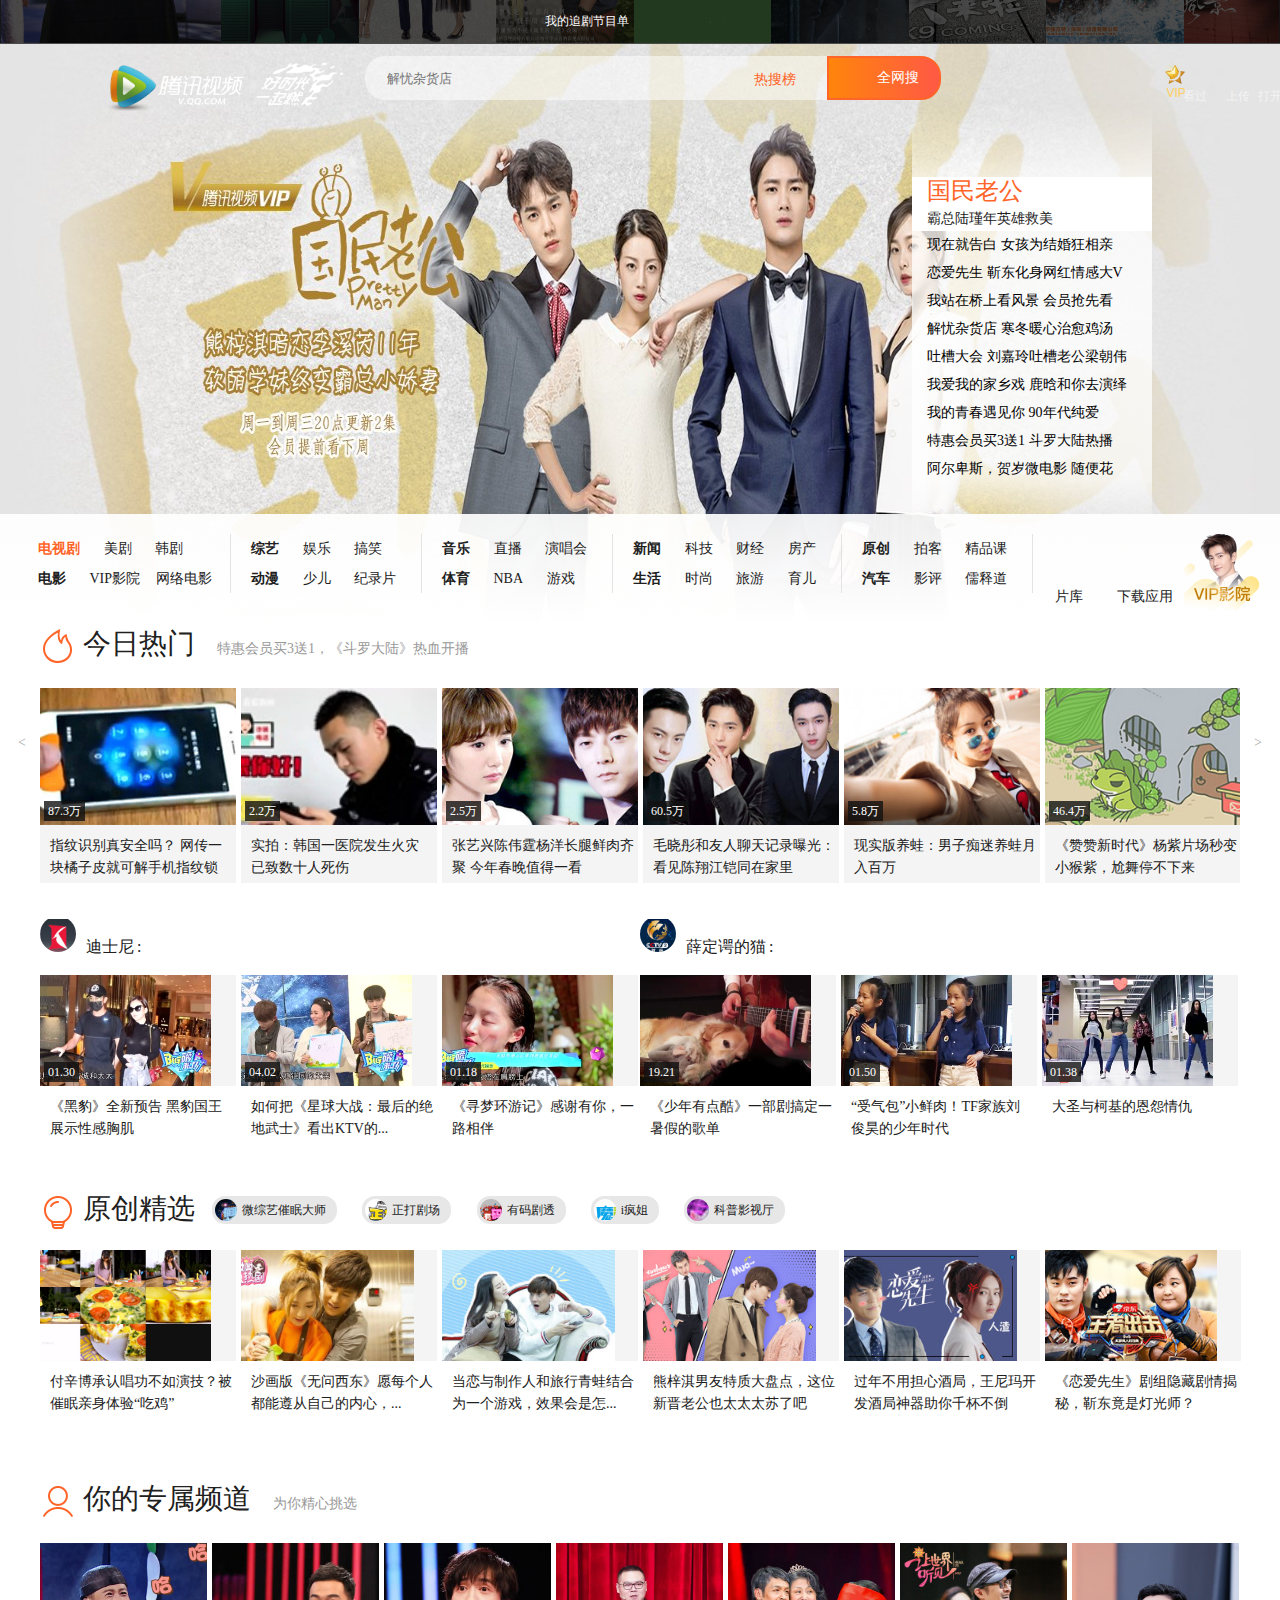
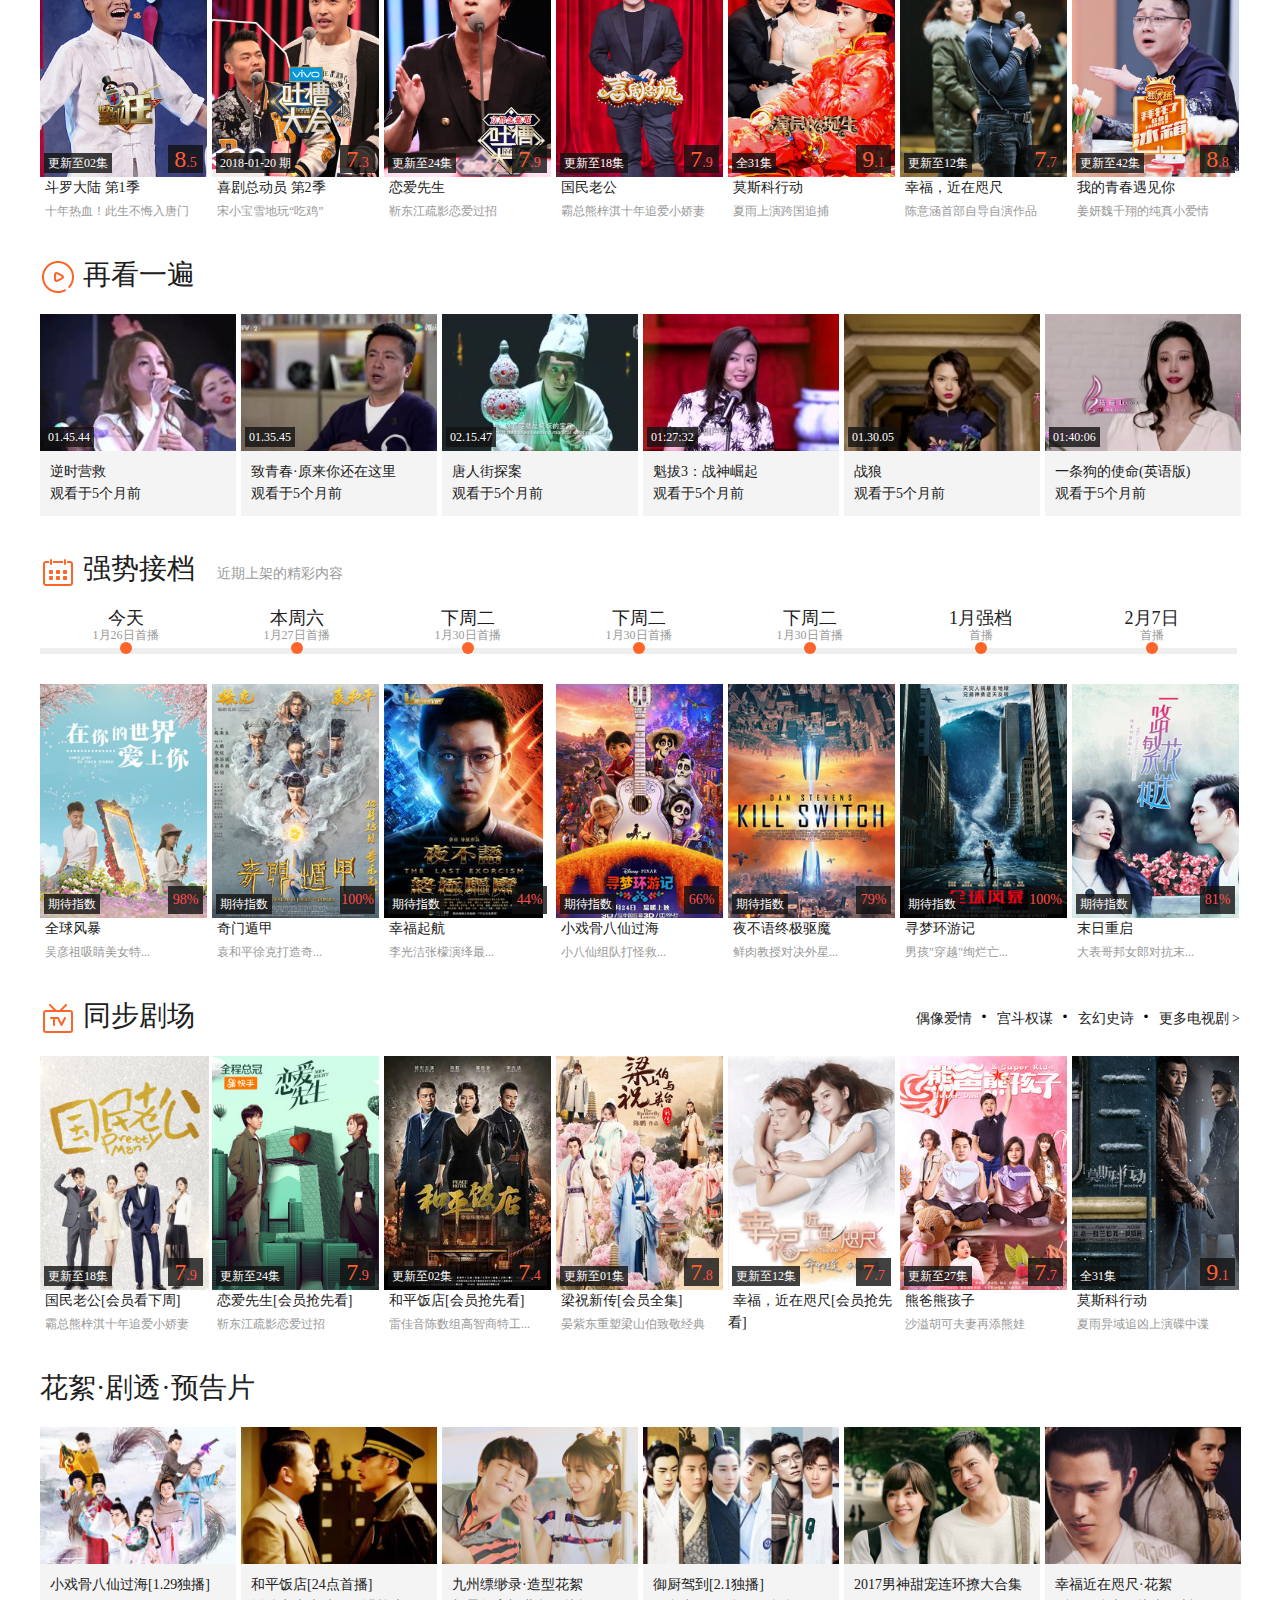
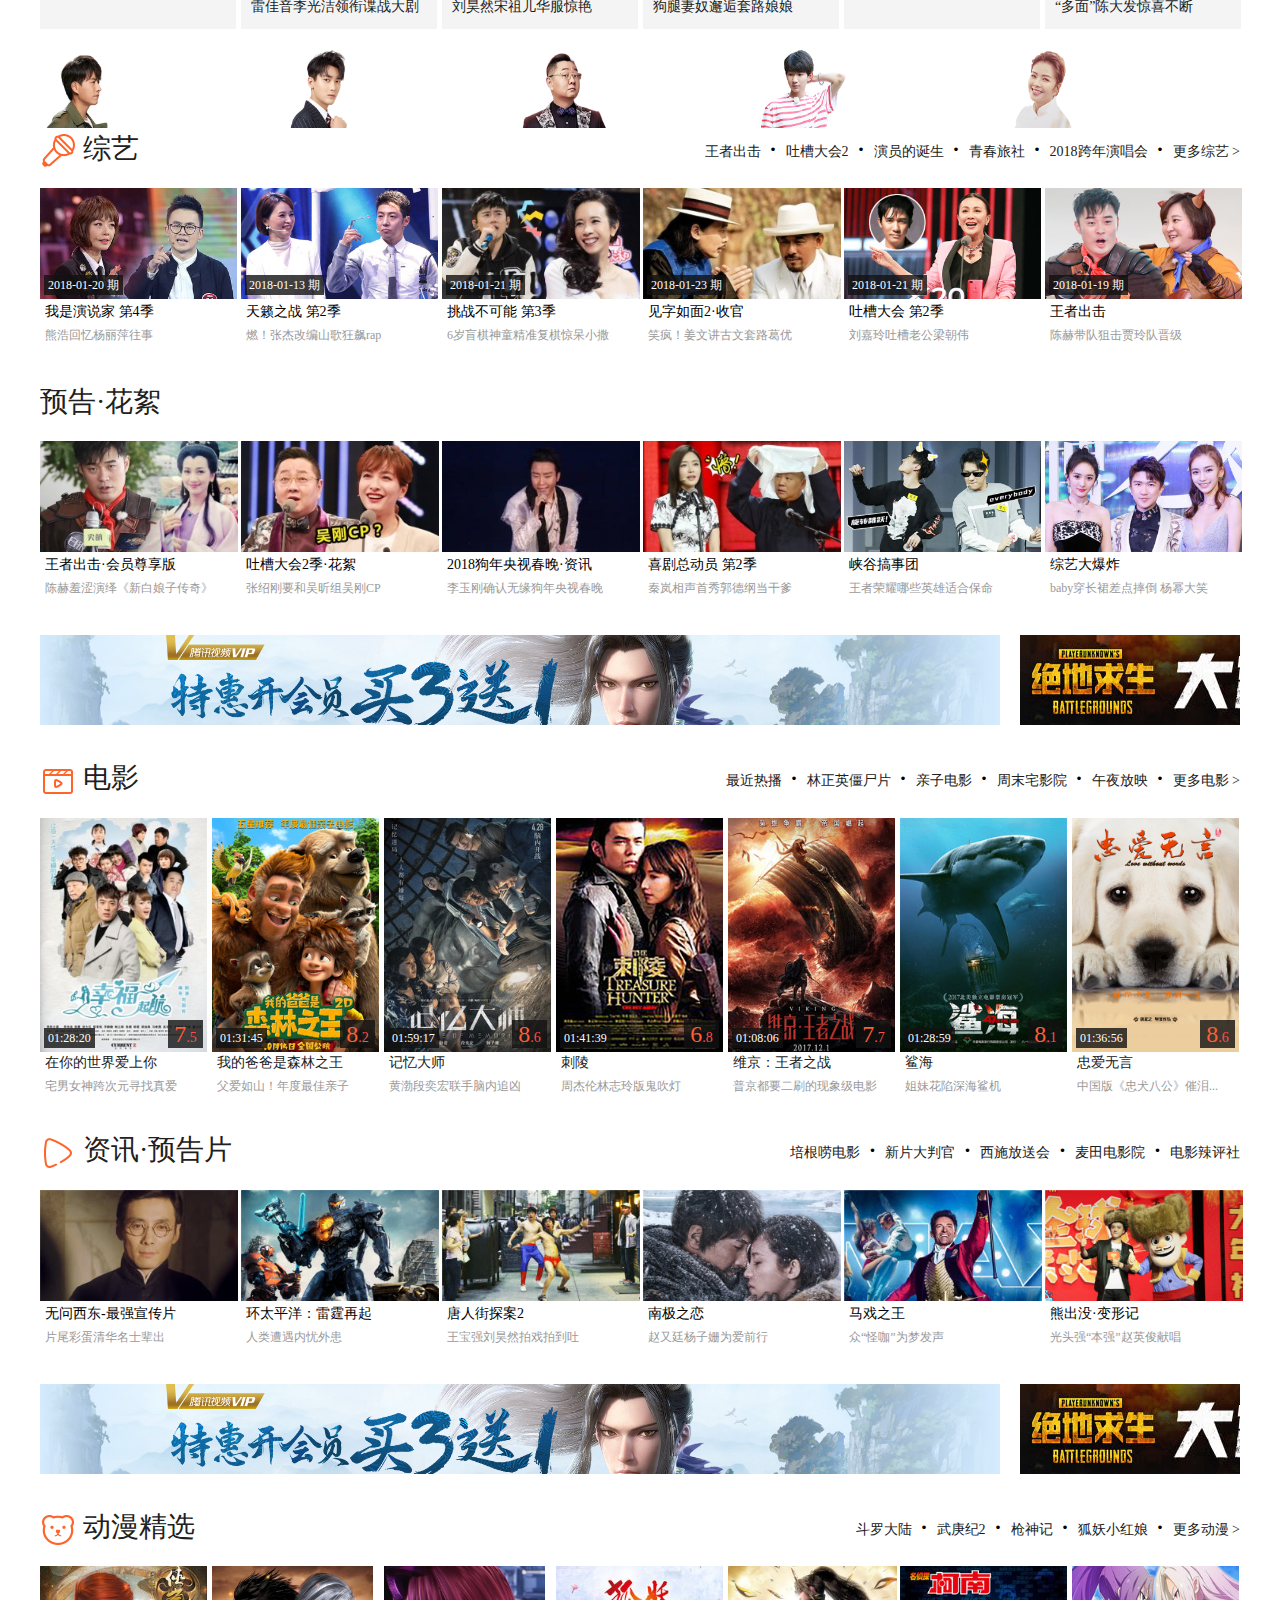
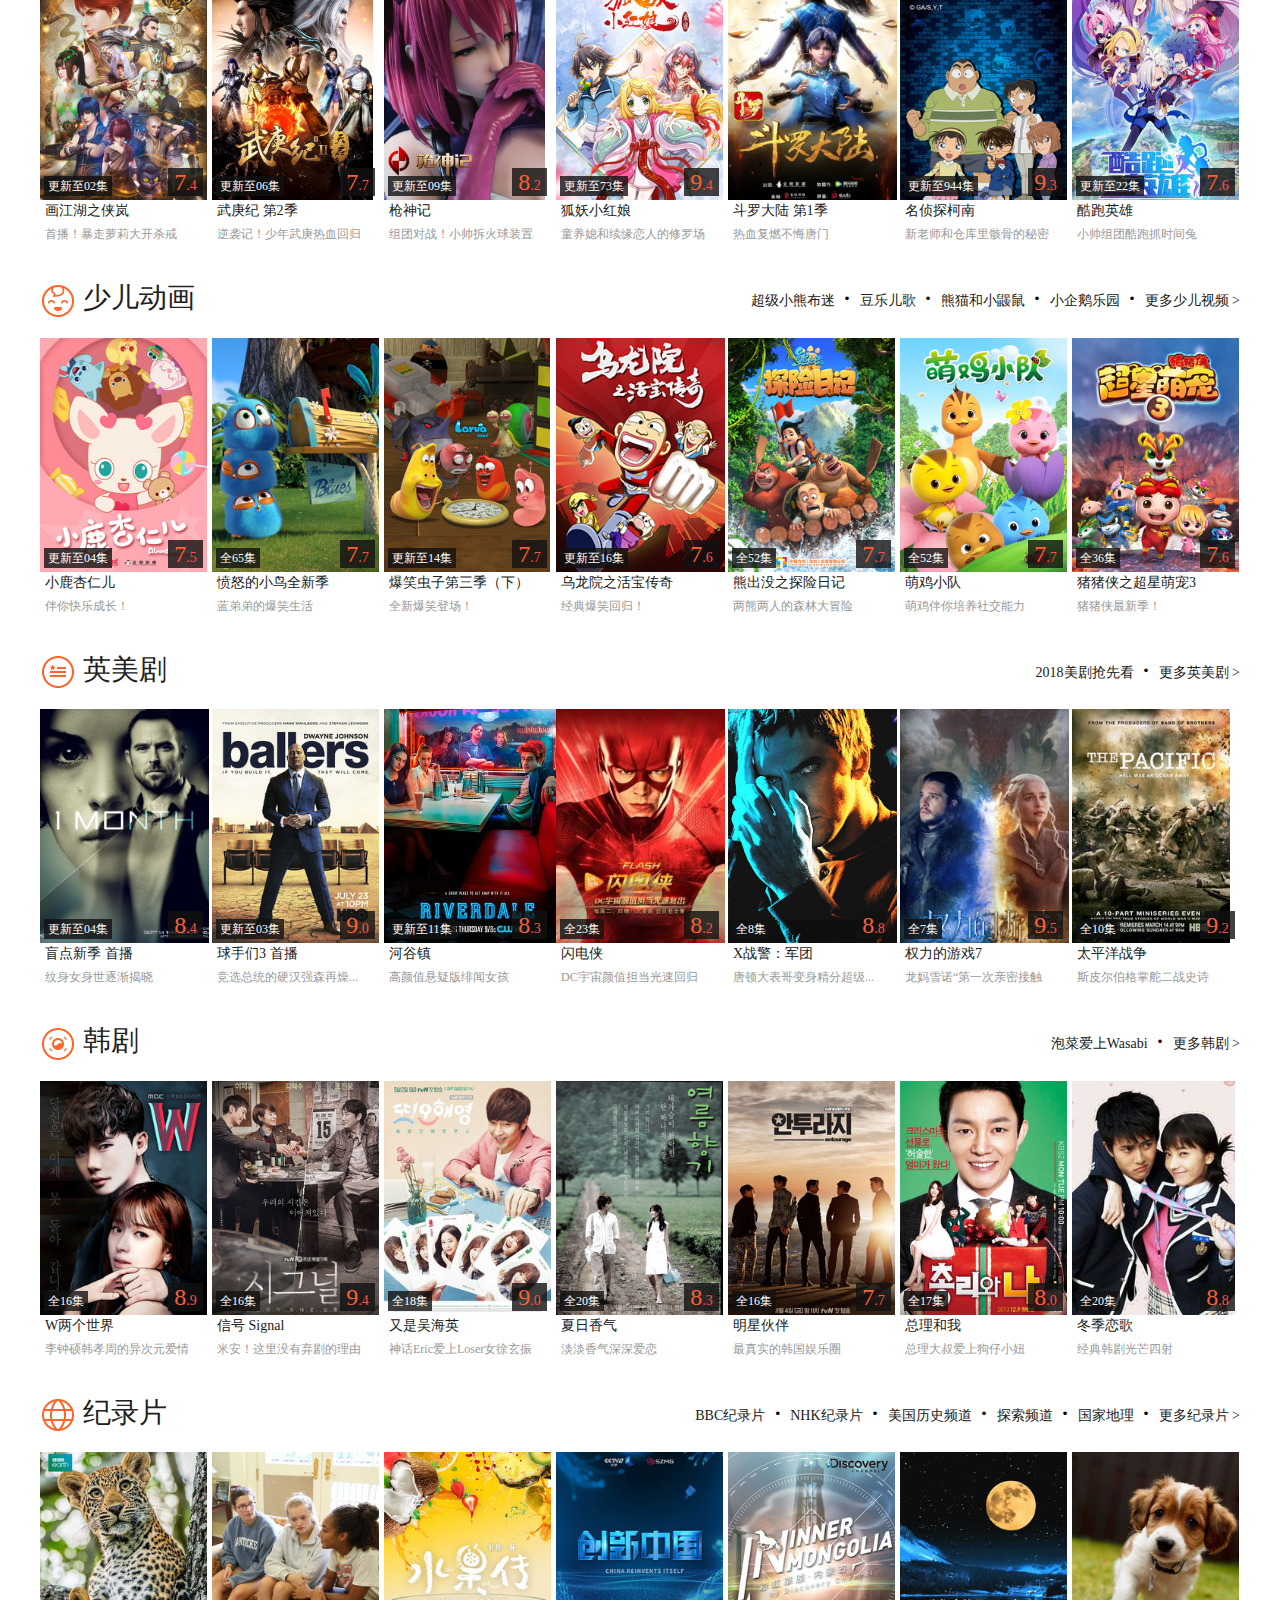
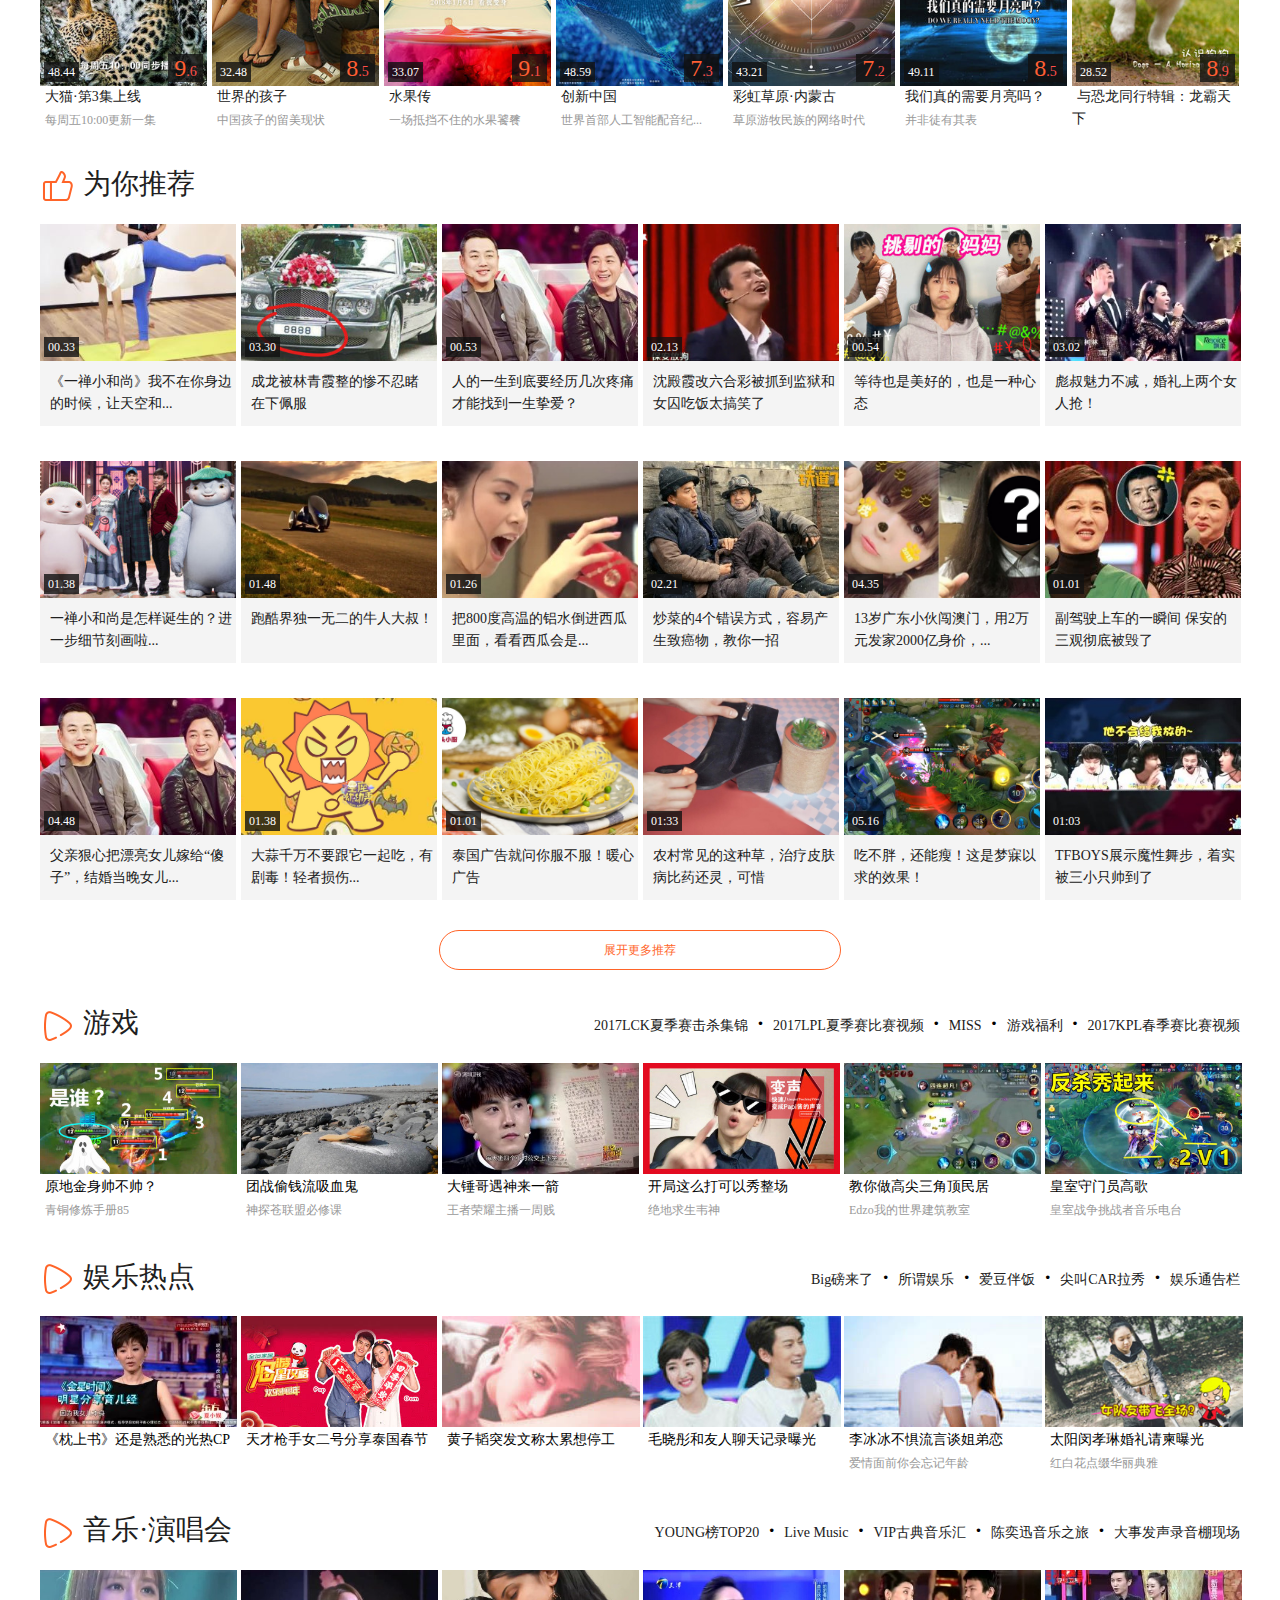
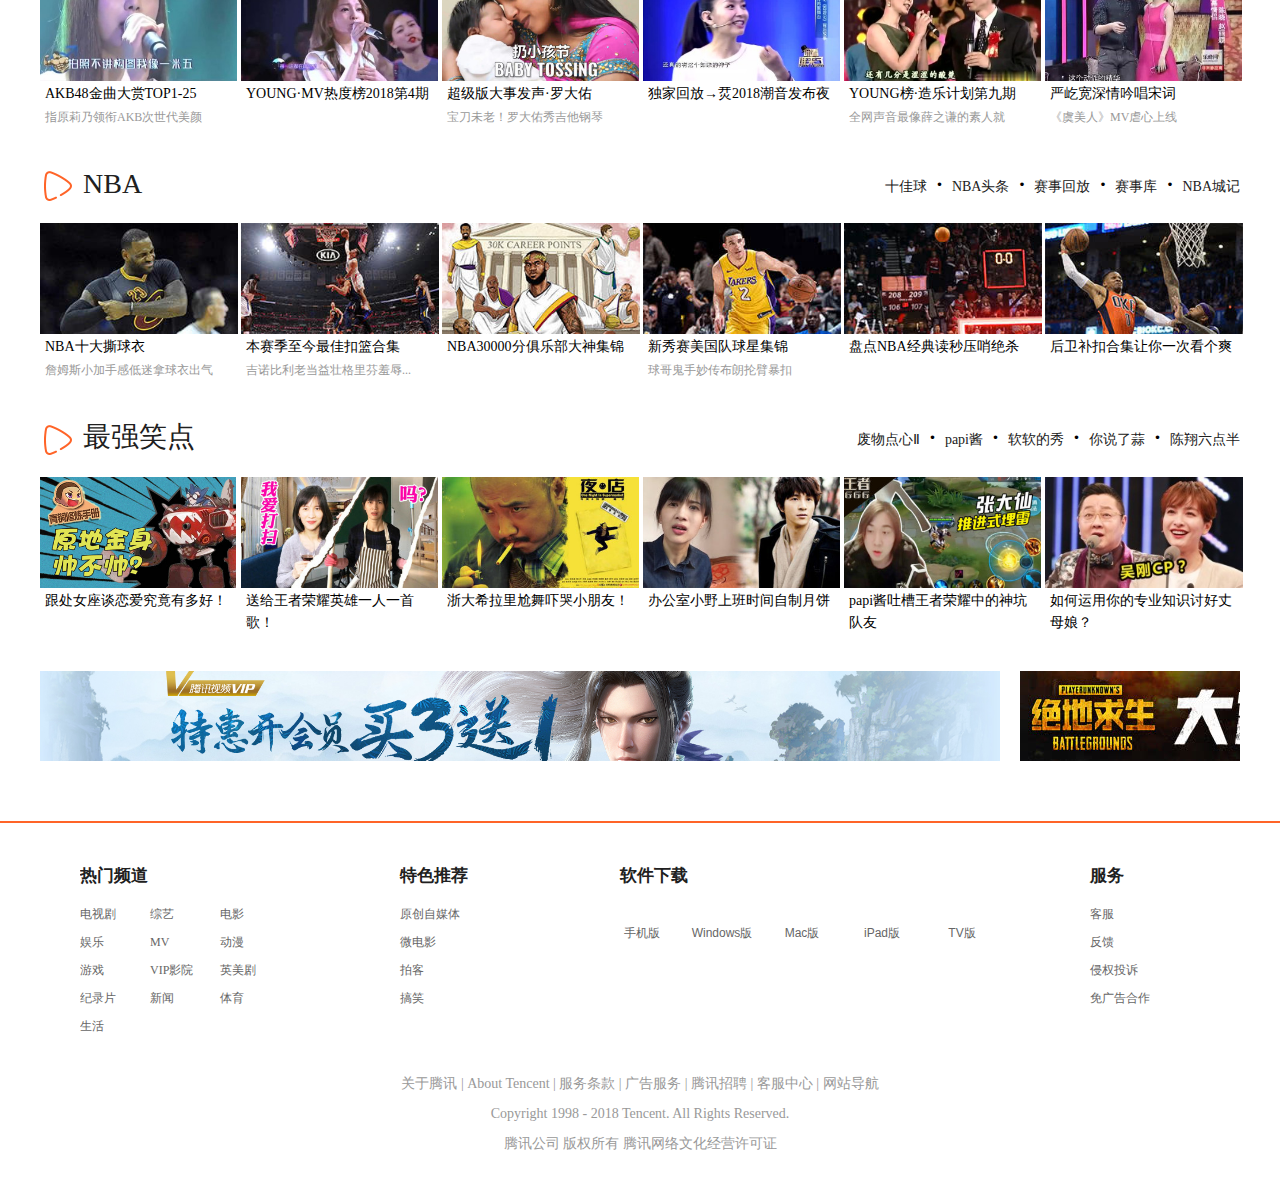
==== commit ba702bcd: "第三个页面ajax" ====
--- a/index.html
+++ b/index.html
@@ -5,12 +5,50 @@
 		<title>腾讯视频-中国领先的在线视频媒体平台,海量高清视频在线观看</title>
 		<link rel="icon" href="img/favicon.ico" />
 		<link rel="stylesheet" type="text/css" href="css/index.css"/>
-		<script src="js/index.js"></script>
 		<script src="js/jsonp.js"></script>
 		<script src="js/jquery-3.1.0.js"></script>
-		<link rel="stylesheet" type="text/css" href="font_wrx1z0k6hwcanhfr/iconfont.css"/>
+		<link rel="stylesheet" type="text/css" href="font_d7gb33axsnmf5hfr/iconfont.css"/>
 	</head>
 	<body>
+		<div id="fixxed">
+			<div class="logo-tenxun">
+				<img src="img/tycoon-4.png" class="logo-tenxun-one" />
+				<img src="img/tycoon-3.png" class="logo-tenxun-two"  />
+			</div>
+			<div class="search">
+				<input type="text" name="search" id="search" value="" placeholder="解忧杂货店" />
+				<div class="hotsearch">
+					<span class="iconfont icon-zhuzhuangtu"></span>
+					<span class="hotsearch_span">热搜榜</span>
+				</div>
+				<div class="search_button">
+					<span class="iconfont icon-search"></span>
+					<span class="allsearch">全网搜</span>
+				</div>
+				<div class="search_right">
+					<div class="search_right_fir">
+						<img src="img/tycoon-5.png"/>
+						<span>VIP</span>
+					</div>
+					<div class="search_right_sed">
+						<span class="iconfont icon-time"></span>
+						<span>看过</span>
+					</div>
+					<div class="search_right_thr">
+						<span class="iconfont icon-icupload"></span>
+						<span>上传</span>
+					</div>
+					<div class="search_right_fou">
+						<span class="iconfont icon-dianshi"></span>
+						<span>打开客户端</span>
+					</div>
+					<div class="search_right_fiv">
+						<img src="img/cat_mao.jpg"/>
+					</div>
+				</div>
+				<ul id="search_ul"></ul>	
+			</div>
+		</div>
 		<div class="top clearfix">
 			<div class="maybesee">
 				<div class="head_one">
@@ -304,7 +342,7 @@
 				</a>
 				<a class="a4" href="javascript:;">特惠会员买3送1，《斗罗大陆》热血开播</a>
 			</h2>
-			<a class="a1" href="javascript:;"><</a>
+			<a class="a1" href="javascript:;">&lt;</a>
 			<a class="a2" href="javascript:;">></a>
 			<div class="baoguo center">
 				<ul>
@@ -2160,22 +2198,6 @@
 				</div>
 			</div>
 		</footer>
-
-		<aside class="cebian">
-			<div>
-				<span></span>
-			</div>
-			<div>
-				<span></span>
-			</div>
-			<div>
-				<span></span>
-			</div>
-			<div>
-				<span></span>
-			</div>
-		</aside>
-		
 		<script src="js/index.js"></script>
 	</body>
 </html>
--- a/css/index.css
+++ b/css/index.css
@@ -34,9 +34,36 @@
 a{
 	text-decoration: none;
 }
-i{
+i,em{
 	font-style: normal;
 }
+
+
+
+
+
+#fixxed{
+	width: 100%;
+	height: 73px;
+	background: #fff;
+	position: fixed;
+	top: 0;
+	z-index: 999;
+	display: none;
+}
+#fixxed #search{
+	border: 2px solid #FF6428;
+}
+#fixxed .search_right span{
+	color: #666;
+	cursor: pointer;
+}
+#fixxed .search_right span:hover{
+	color: #000;
+}
+
+
+
 
 #bacc{
 	position: absolute;
@@ -148,8 +175,9 @@
     font-size: 14px;
     color: #999;
     line-height: 40px;
-    font-weight: 500;s
-}
+    font-weight: 500;
+}
+
 h2 .a3:hover{
 	color: #ff6428;
 }
@@ -371,6 +399,12 @@
 	color: #999;
 	font-size: 12px;
 	float: left;
+	position: relative;
+	cursor: pointer;
+}
+.sec_four ul li:hover{
+	transform: scale(1.5);
+	z-index: 999;
 }
 .sec_four ul li div{
 	width: 167px;
@@ -477,7 +511,6 @@
 	width: 239px;
 	height: 98px;
 	position: relative;
-	left: 350px;
 	overflow: hidden;
 	border: 1px solid transparent;
 }
@@ -966,7 +999,7 @@
 }
 .search_right{
 	position: relative;
-	left: 820px;
+	left: 800px;
 	top: -120px;
 	width: 228px;
 	height: 43px;
@@ -1078,6 +1111,7 @@
 .souli:hover{
 	background: #eee;
 }
+
 
 
 
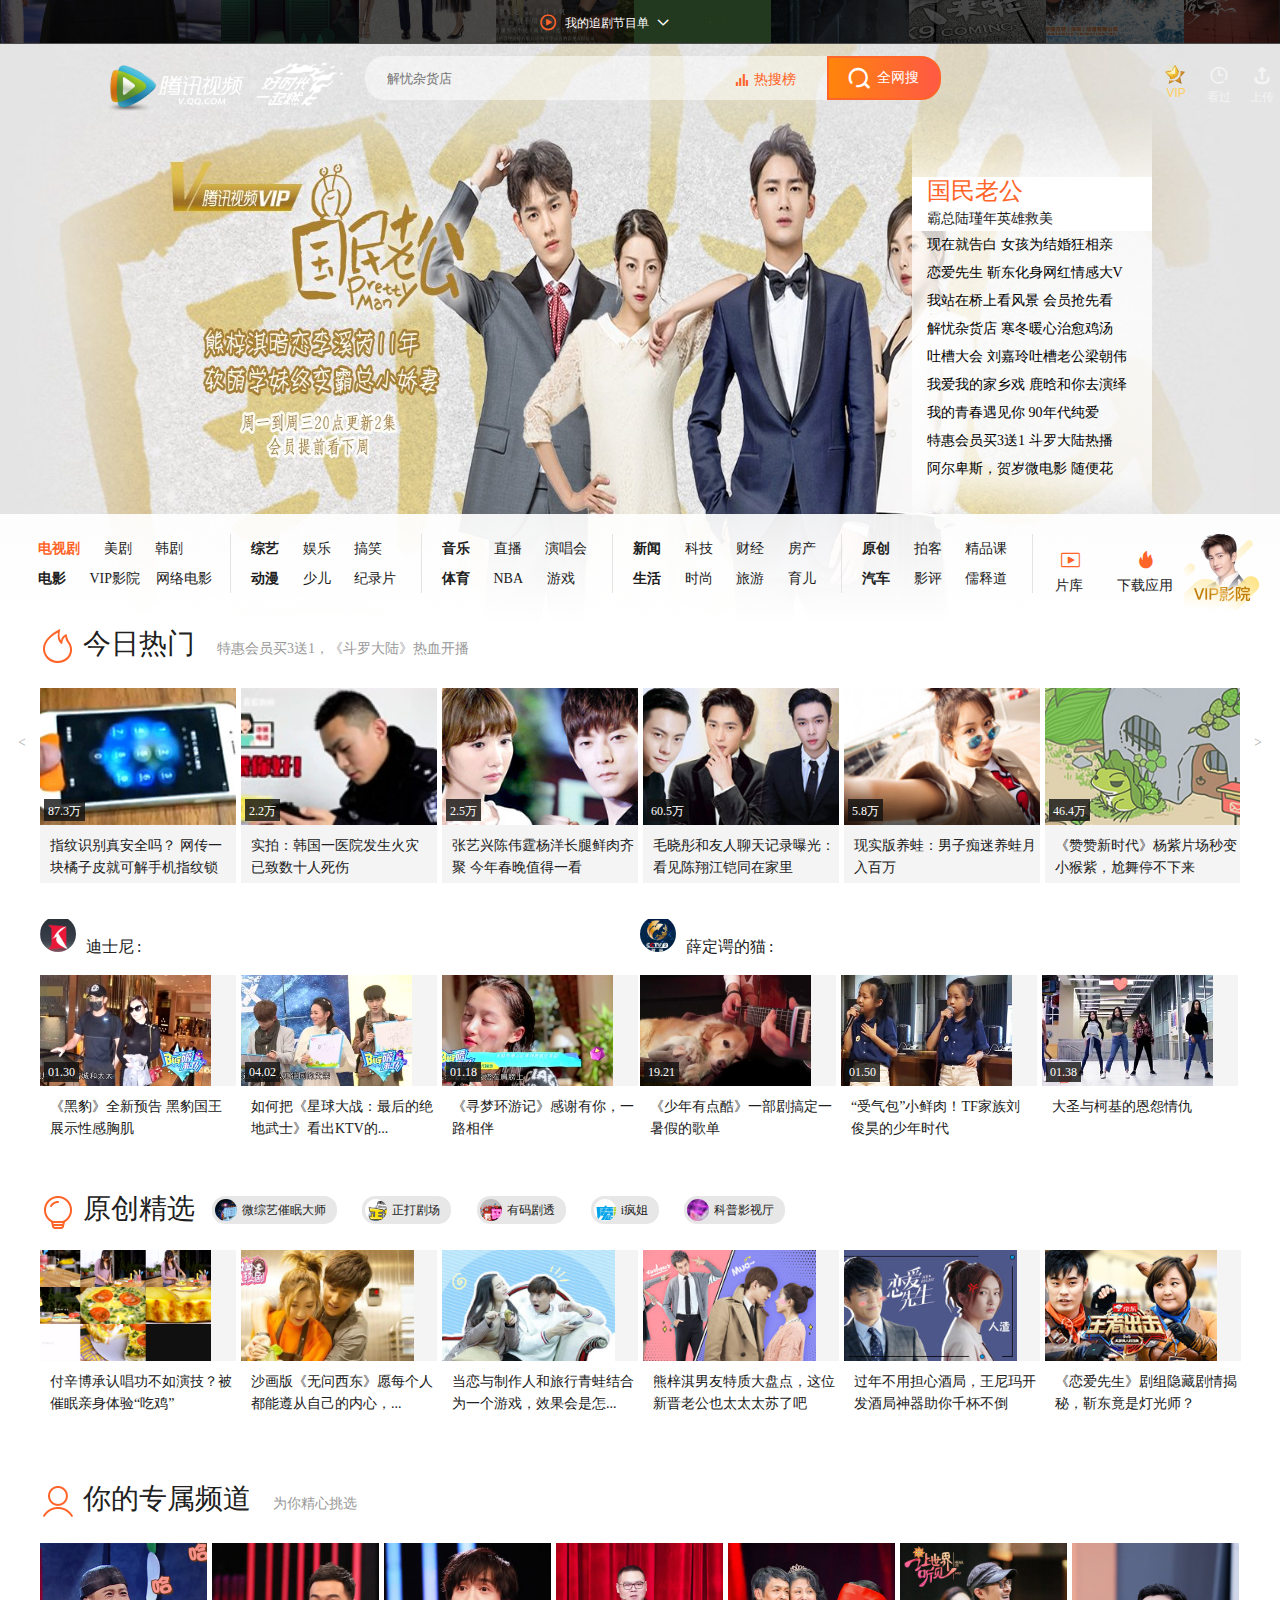
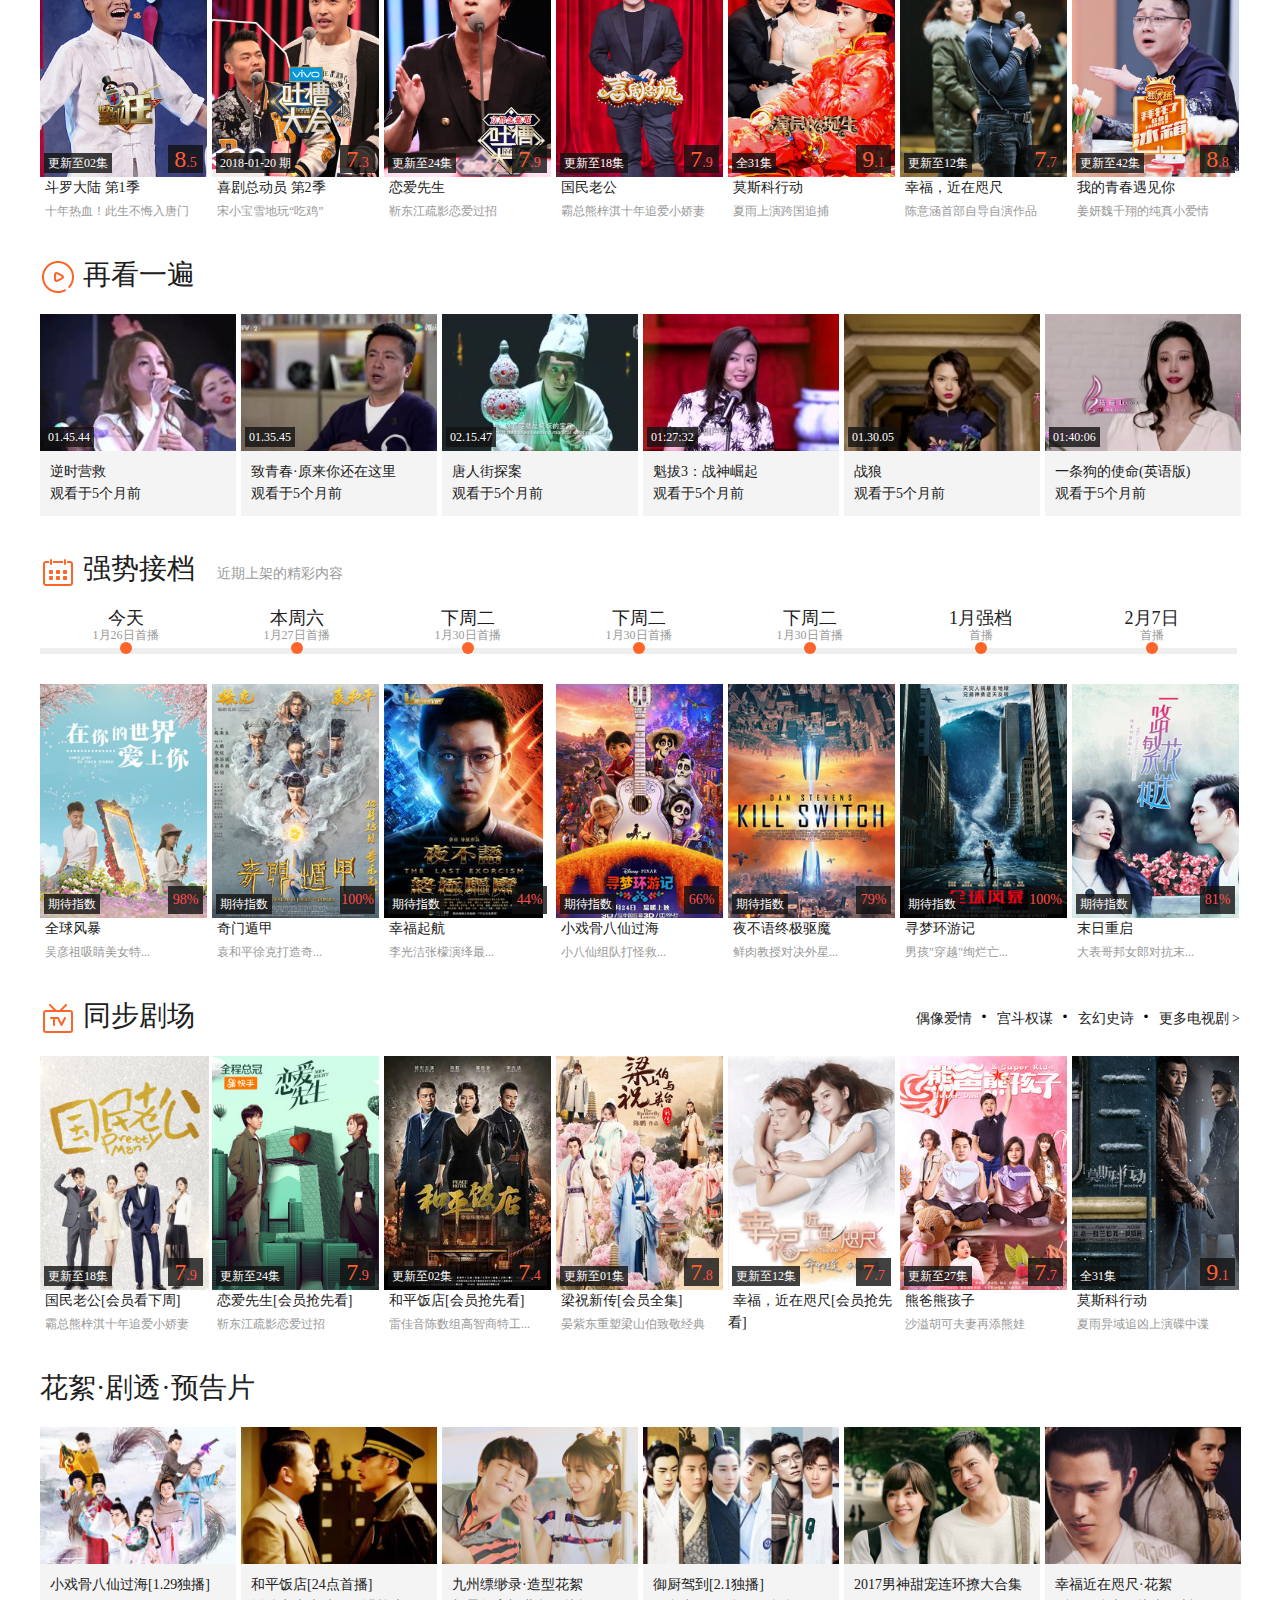
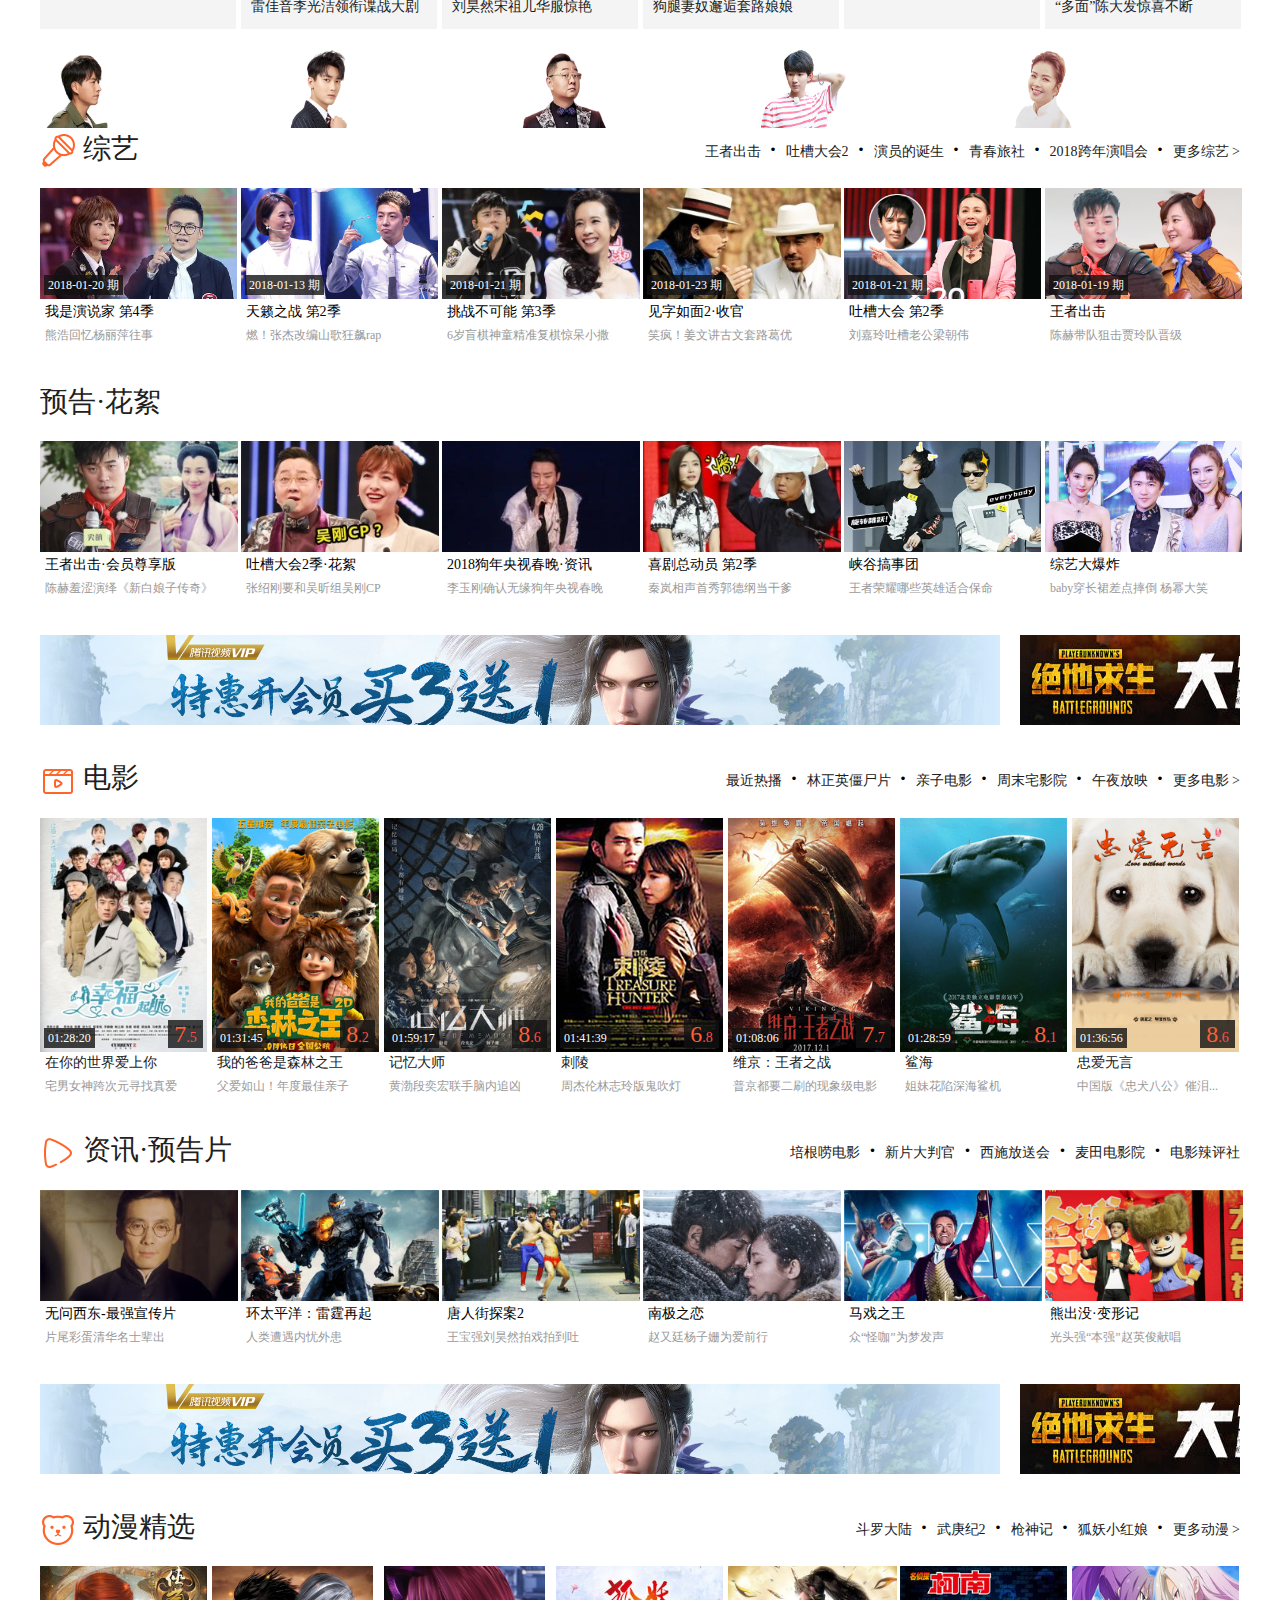
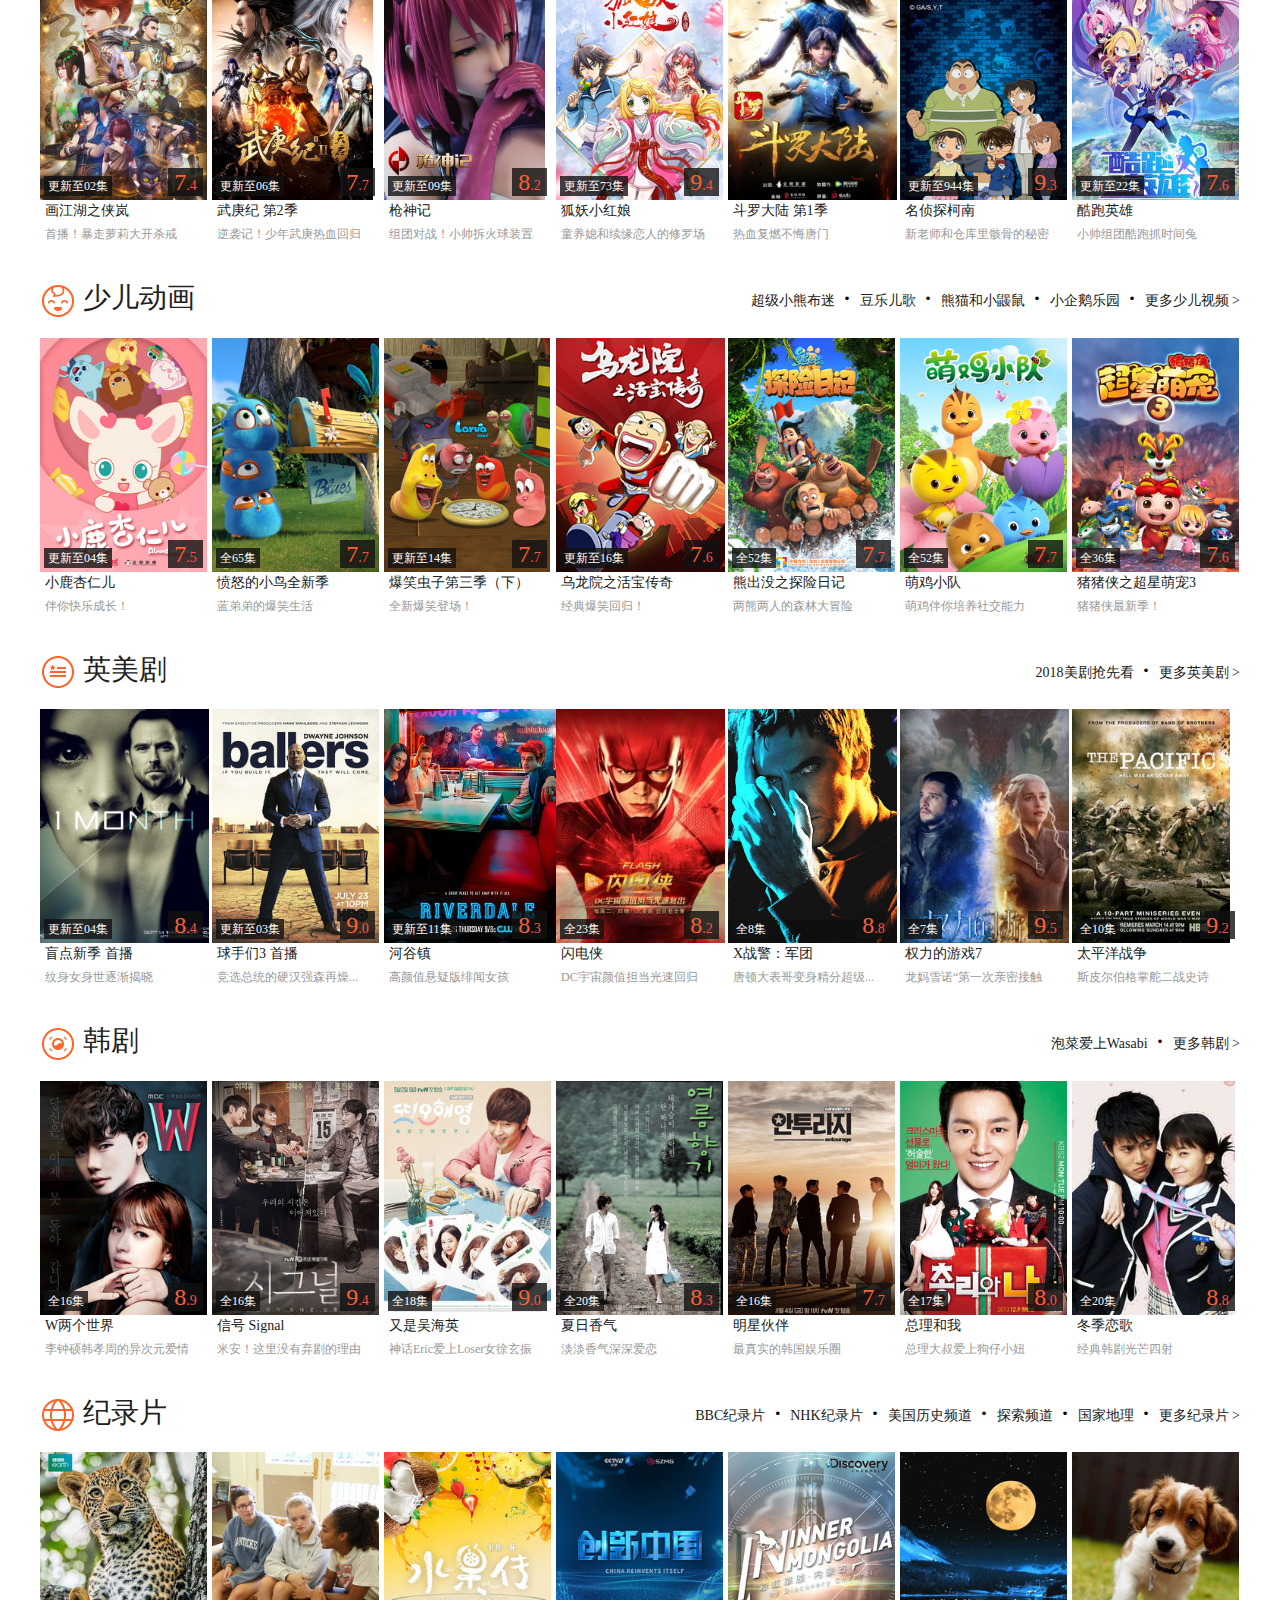
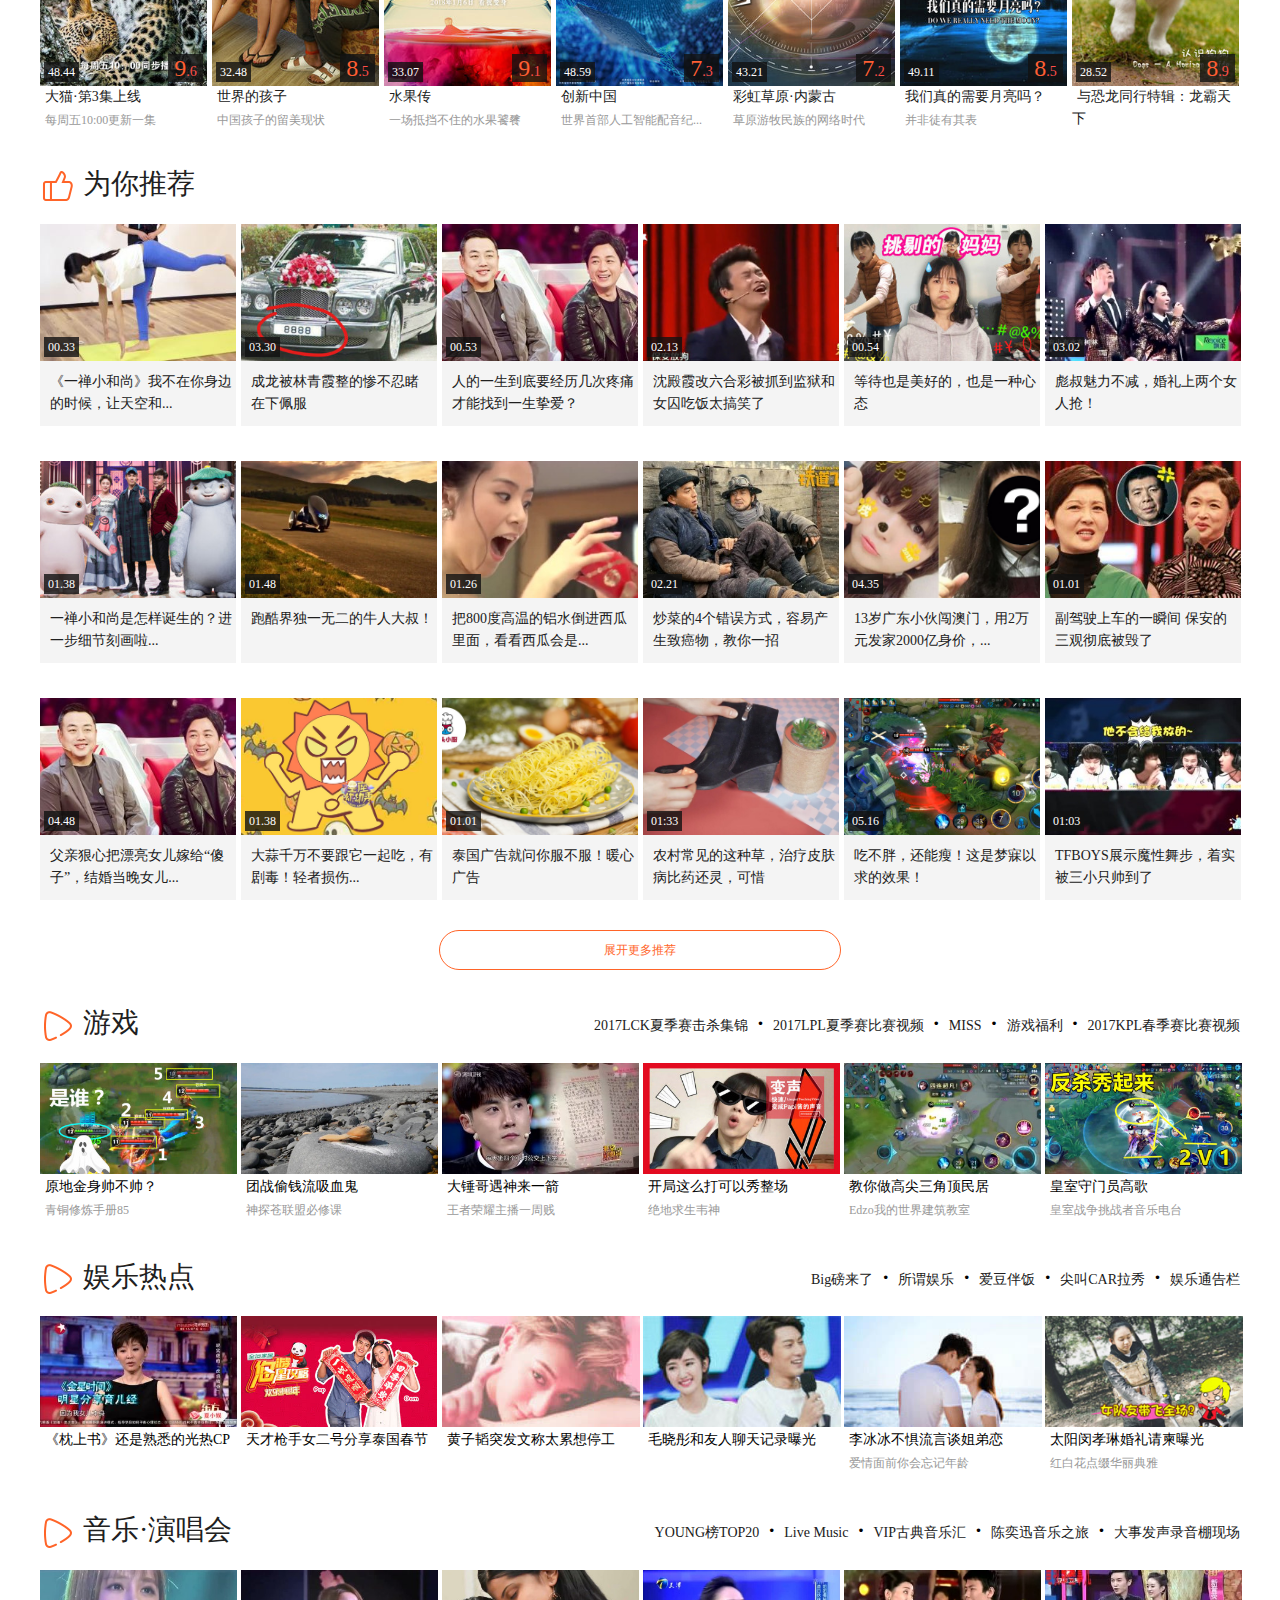
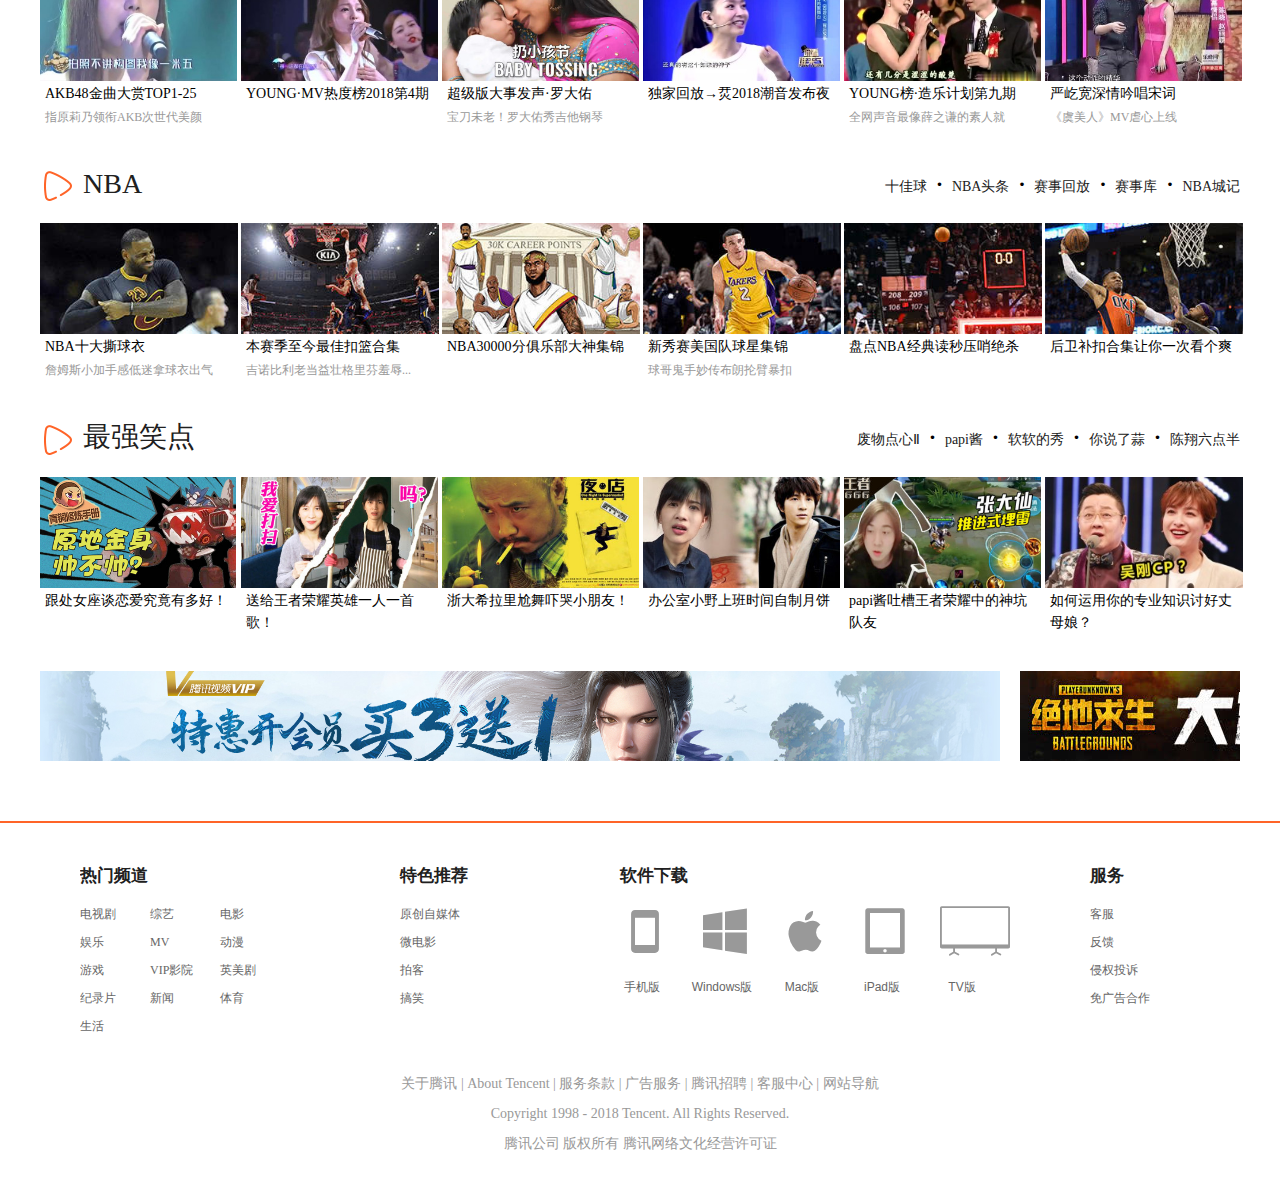
==== commit 156a6026: "基本整合" ====
--- a/index.html
+++ b/index.html
@@ -5,9 +5,10 @@
 		<title>腾讯视频-中国领先的在线视频媒体平台,海量高清视频在线观看</title>
 		<link rel="icon" href="img/favicon.ico" />
 		<link rel="stylesheet" type="text/css" href="css/index.css"/>
+		<script src="js/index.js"></script>
 		<script src="js/jsonp.js"></script>
 		<script src="js/jquery-3.1.0.js"></script>
-		<link rel="stylesheet" type="text/css" href="font_d7gb33axsnmf5hfr/iconfont.css"/>
+		<link rel="stylesheet" type="text/css" href="font_wrx1z0k6hwcanhfr/iconfont.css"/>
 	</head>
 	<body>
 		<div id="fixxed">
@@ -2198,6 +2199,22 @@
 				</div>
 			</div>
 		</footer>
+
+		<aside class="cebian">
+			<div>
+				<span></span>
+			</div>
+			<div>
+				<span></span>
+			</div>
+			<div>
+				<span></span>
+			</div>
+			<div>
+				<span></span>
+			</div>
+		</aside>
+		
 		<script src="js/index.js"></script>
 	</body>
 </html>
--- a/css/index.css
+++ b/css/index.css
@@ -1114,7 +1114,6 @@
 
 
 
-
 .footer{
 	background-color: #fff;
     clear: both;
--- a/font_wrx1z0k6hwcanhfr/iconfont.css
+++ b/font_wrx1z0k6hwcanhfr/iconfont.css
@@ -0,0 +1,73 @@
+
+@font-face {font-family: "iconfont";
+  src: url('iconfont.eot?t=1517102233825'); /* IE9*/
+  src: url('iconfont.eot?t=1517102233825#iefix') format('embedded-opentype'), /* IE6-IE8 */
+  url('[data-uri]') format('woff'),
+  url('iconfont.ttf?t=1517102233825') format('truetype'), /* chrome, firefox, opera, Safari, Android, iOS 4.2+*/
+  url('iconfont.svg?t=1517102233825#iconfont') format('svg'); /* iOS 4.1- */
+}
+
+.iconfont {
+  font-family:"iconfont" !important;
+  font-size:16px;
+  font-style:normal;
+  -webkit-font-smoothing: antialiased;
+  -moz-osx-font-smoothing: grayscale;
+}
+
+.icon-vip:before { content: "\e6c3"; }
+
+.icon-fenxiang:before { content: "\f00ac"; }
+
+.icon-play:before { content: "\34ad"; }
+
+.icon-search:before { content: "\e652"; }
+
+.icon-quanping:before { content: "\e615"; }
+
+.icon-zengsong:before { content: "\e78c"; }
+
+.icon-time:before { content: "\e672"; }
+
+.icon-shouji:before { content: "\e632"; }
+
+.icon-shezhi3:before { content: "\e623"; }
+
+.icon-collectselected:before { content: "\e620"; }
+
+.icon-arrowdown:before { content: "\e61a"; }
+
+.icon-icupload:before { content: "\e67f"; }
+
+.icon-xiaoxi:before { content: "\e655"; }
+
+.icon-tianjiashoucang:before { content: "\e654"; }
+
+.icon-zhuzhuangtu:before { content: "\e6ce"; }
+
+.icon-mac:before { content: "\e61b"; }
+
+.icon-yuzhouxingqiu-05:before { content: "\e60e"; }
+
+.icon-close:before { content: "\e601"; }
+
+.icon-xiazai:before { content: "\e69a"; }
+
+.icon-ipad:before { content: "\e664"; }
+
+.icon-fenxiang1:before { content: "\e60f"; }
+
+.icon-television:before { content: "\e610"; }
+
+.icon-ico-presetvideo-IJuv:before { content: "\e65c"; }
+
+.icon-win:before { content: "\e64b"; }
+
+.icon-dianshi:before { content: "\e603"; }
+
+.icon-huo:before { content: "\e606"; }
+
+.icon-icon--:before { content: "\e771"; }
+
+.icon-xingguangzhi:before { content: "\e6b6"; }
+
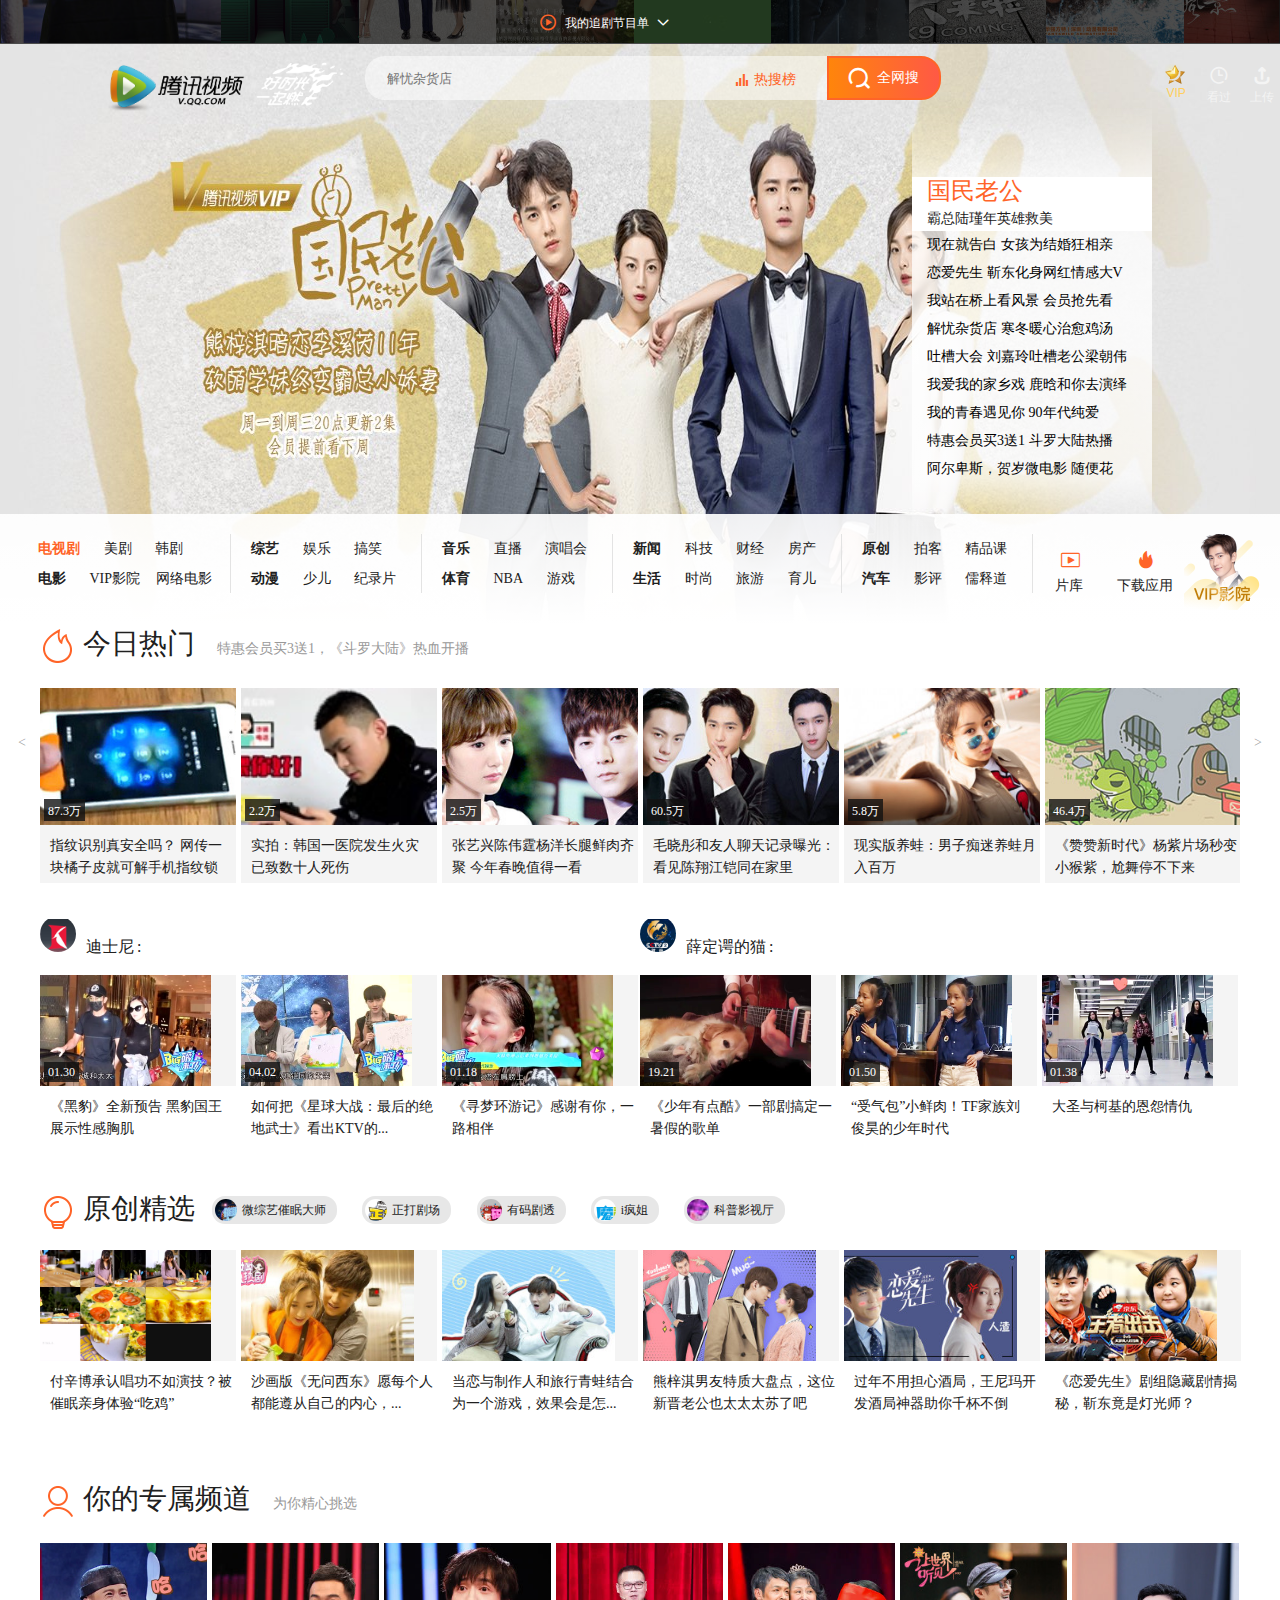
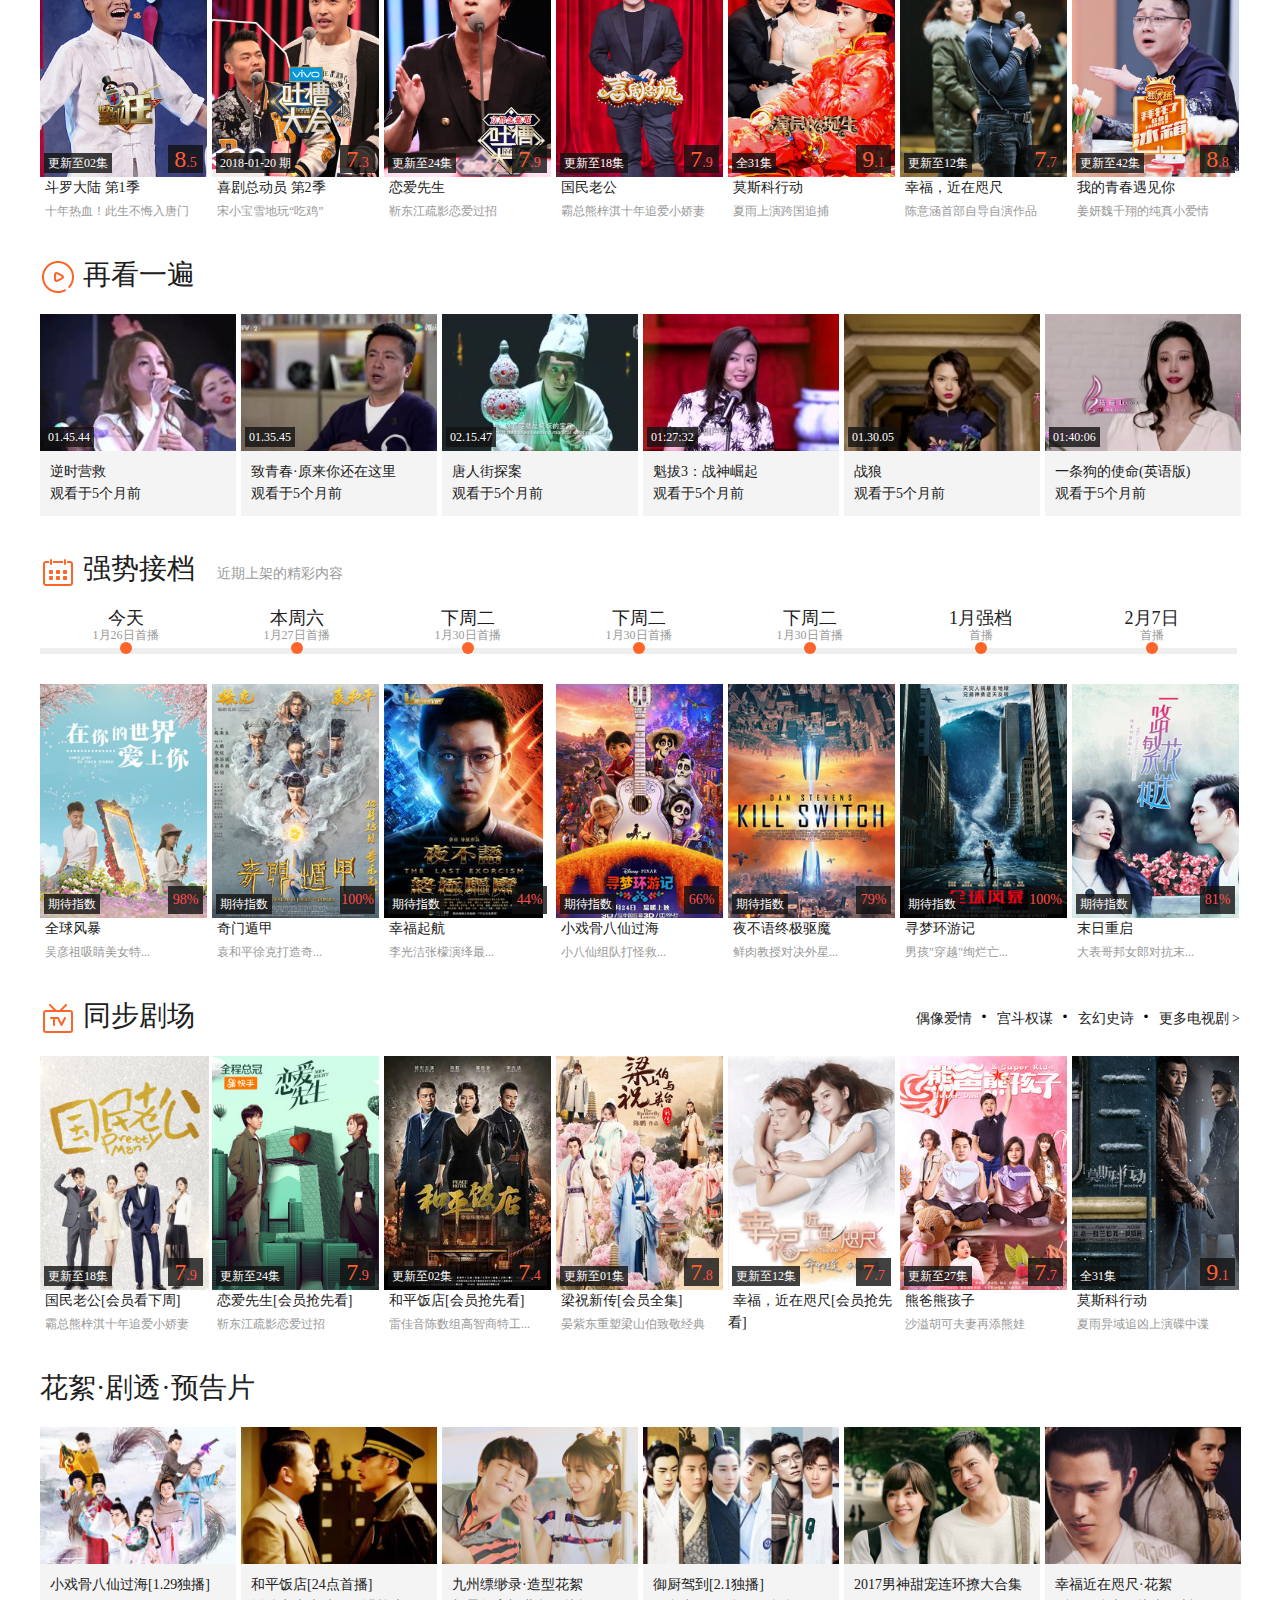
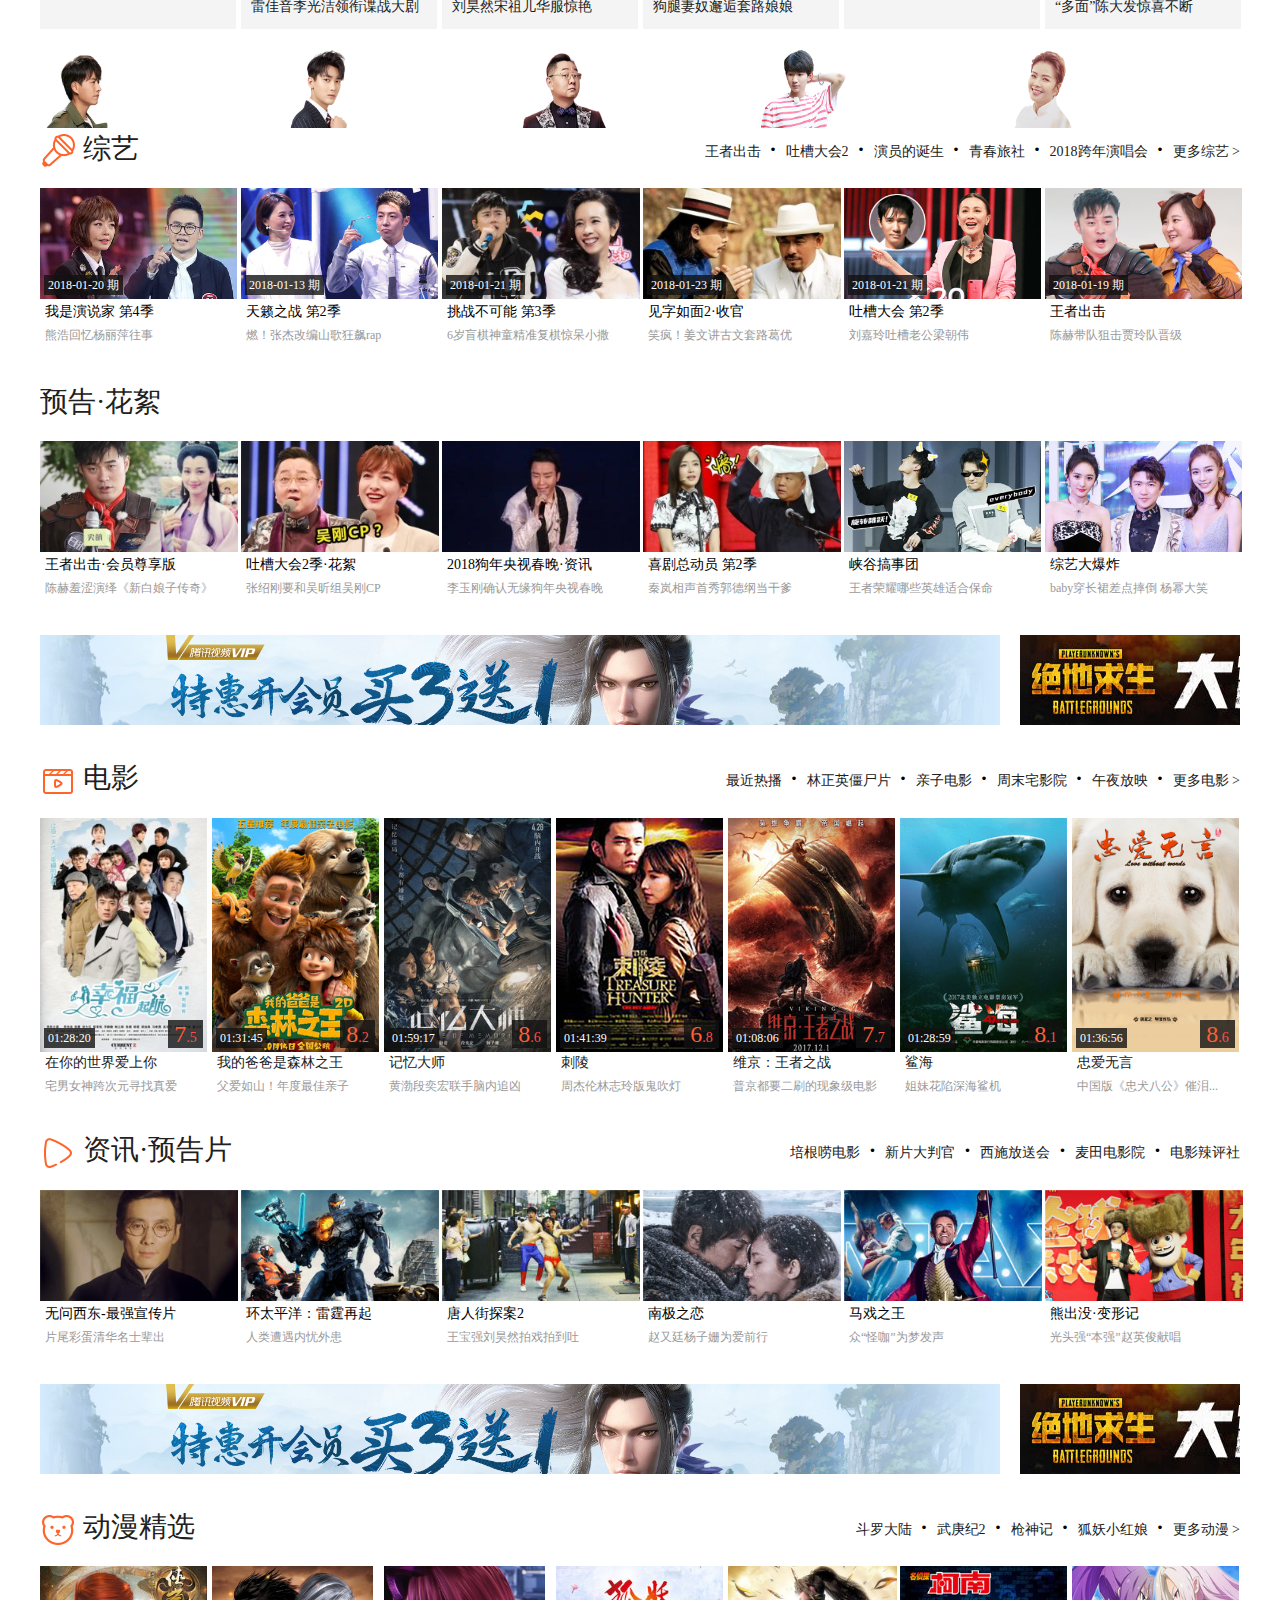
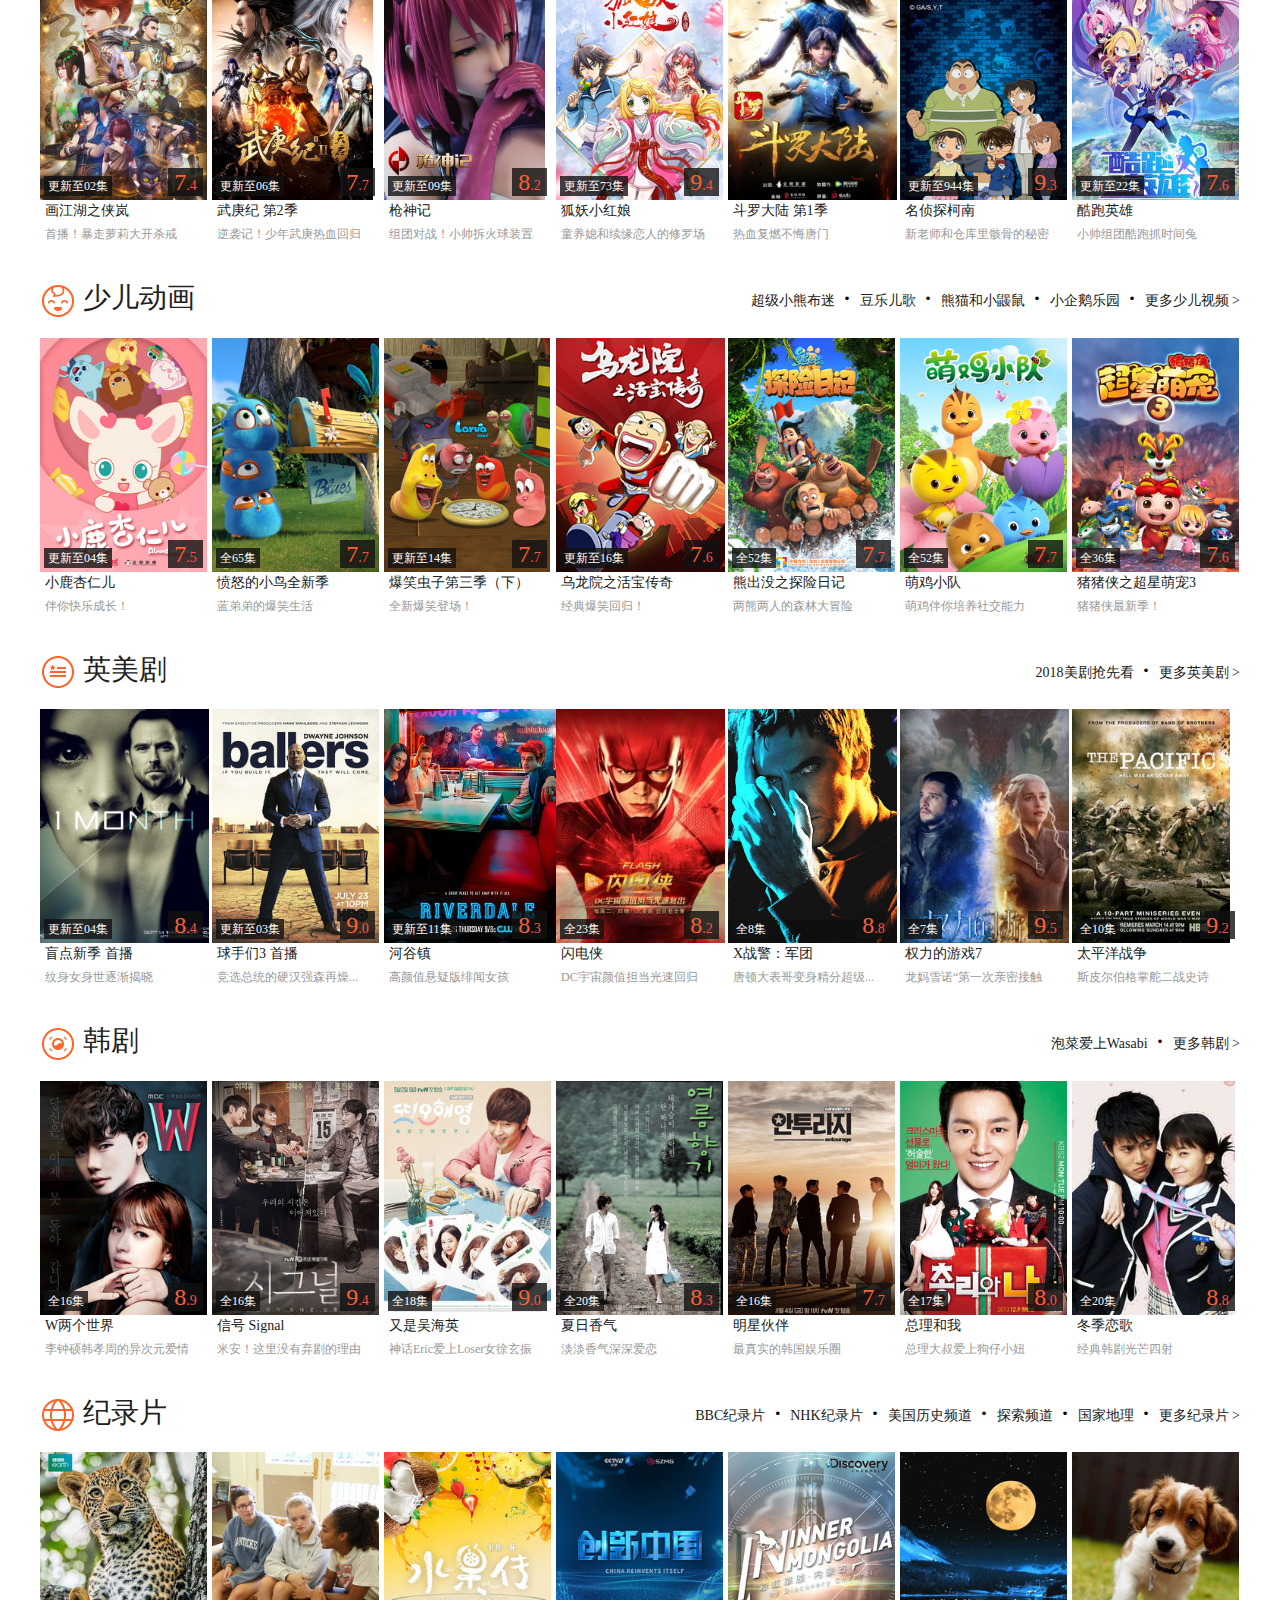
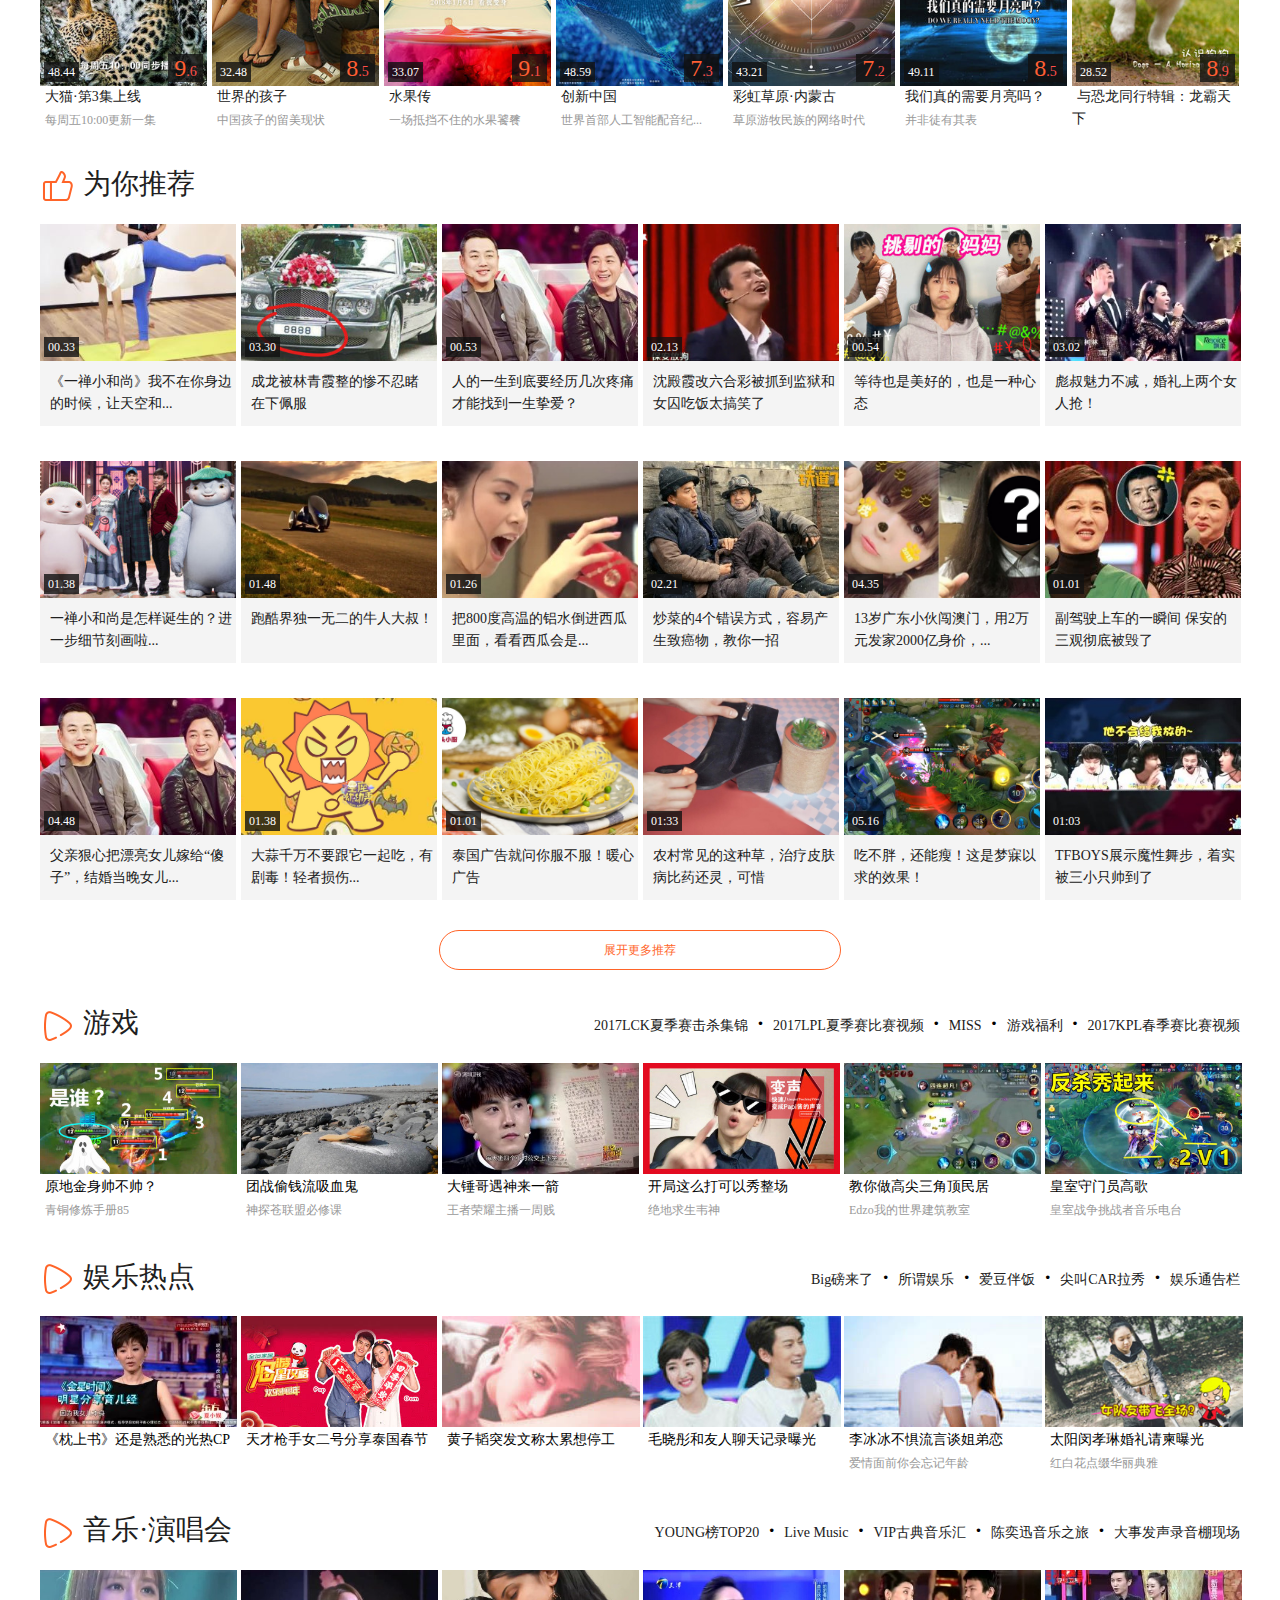
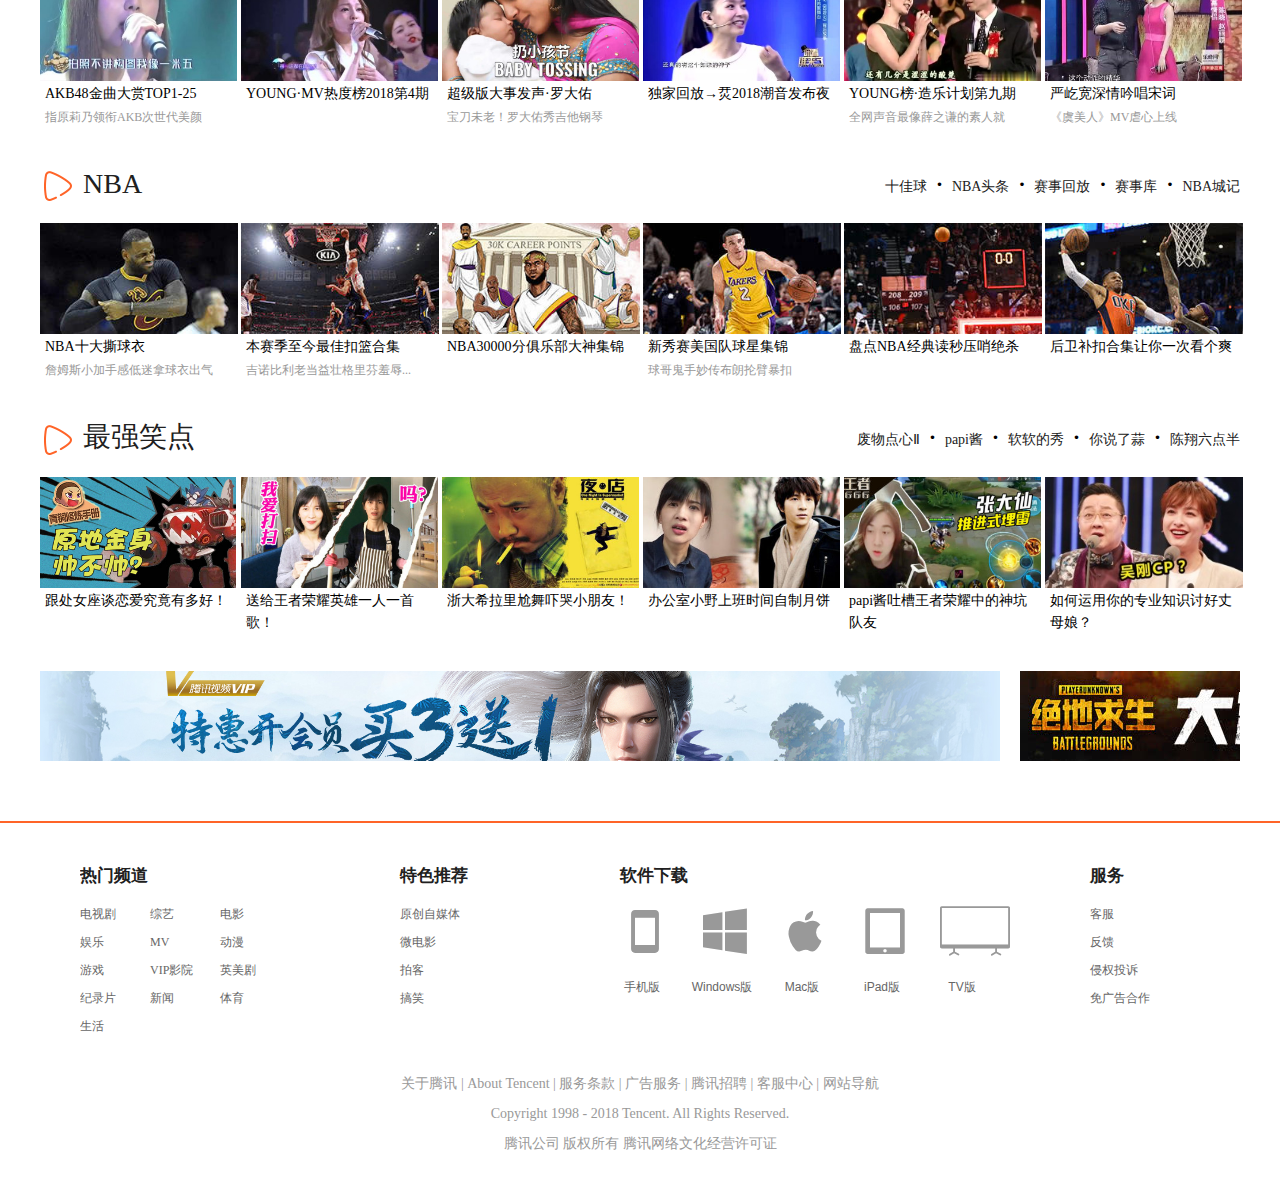
==== commit a2796547: "zhangpeng首页二层图片" ====
--- a/index.html
+++ b/index.html
@@ -14,7 +14,7 @@
 		<div id="fixxed">
 			<div class="logo-tenxun">
 				<img src="img/tycoon-4.png" class="logo-tenxun-one" />
-				<img src="img/tycoon-3.png" class="logo-tenxun-two"  />
+				<img src="img/tycoon-6.png" class="logo-tenxun-two"  />
 			</div>
 			<div class="search">
 				<input type="text" name="search" id="search" value="" placeholder="解忧杂货店" />
@@ -350,7 +350,7 @@
 					<li>
 						<div>
 							<span><i class="iconfont"></i>87.3万</span>
-							<img class="timg01" src="img/sec_two02.jpg"/>
+							<img class="timg01" src="img/jinrirediann1.jpg"/>
 							<img class="timg02" src="img/jinriremen1.jpg"/>
 							<progress value="0.5" class="tiao"></progress>
 						</div>
@@ -359,7 +359,7 @@
 					<li>
 						<div>
 							<span><i class="iconfont"></i>2.2万</span>
-							<img class="timg01" src="img/sec_two02.jpg"/>
+							<img class="timg01" src="img/jinrirediann2.jpg"/>
 							<img class="timg02" src="img/jinriremen2.jpg"/>
 							<progress value="0.5" class="tiao"></progress>
 						</div>
@@ -368,7 +368,7 @@
 					<li>
 						<div>
 							<span><i class="iconfont"></i>2.5万</span>
-							<img class="timg01" src="img/sec_two02.jpg"/>
+							<img class="timg01" src="img/jinrirediann3.jpg"/>
 							<img class="timg02" src="img/jinriremen3.jpg"/>
 							<progress value="0.5" class="tiao"></progress>
 						</div>
@@ -377,7 +377,7 @@
 					<li>
 						<div>
 							<span><i class="iconfont"></i>60.5万</span>
-							<img class="timg01" src="img/sec_two02.jpg"/>
+							<img class="timg01" src="img/jinrirediann4.jpg"/>
 							<img class="timg02" src="img/jinriremen4.jpg"/>
 							<progress value="0.5" class="tiao"></progress>
 						</div>
@@ -386,7 +386,7 @@
 					<li>
 						<div>
 							<span><i class="iconfont"></i>5.8万</span>
-							<img class="timg01" src="img/sec_two02.jpg"/>
+							<img class="timg01" src="img/jinrirediann5.jpg"/>
 							<img class="timg02" src="img/jinriremen5.jpg"/>
 							<progress value="0.5" class="tiao"></progress>
 						</div>
@@ -395,7 +395,7 @@
 					<li>
 						<div>
 							<span><i class="iconfont"></i>46.4万</span>
-							<img class="timg01" src="img/sec_two02.jpg"/>
+							<img class="timg01" src="img/jinrirediann6.jpg"/>
 							<img class="timg02" src="img/jinriremen6.jpg"/>
 							<progress value="0.5" class="tiao"></progress>
 						</div>
@@ -416,7 +416,7 @@
 						<li>
 							<div>
 								<span>01.30</span>
-								<img class="timg01" src="img/sec_two02.jpg"/>
+								<img class="timg01" src="img/xinwenjingxuann1.jpg"/>
 								<img class="timg02" src="img/yuleyubagua1.jpg"/>
 								<progress value="0.5" class="tiao"></progress>
 							</div>
@@ -425,7 +425,7 @@
 						<li>
 							<div>
 								<span>04.02</span>
-								<img class="timg01" src="img/sec_two02.jpg"/>
+								<img class="timg01" src="img/xinwenjingxuann2.jpg"/>
 								<img class="timg02" src="img/yuleyubagua2.jpg"/>
 								<progress value="0.5" class="tiao"></progress>
 							</div>
@@ -434,7 +434,7 @@
 						<li>
 							<div>
 								<span>01.18</span>
-								<img class="timg01" src="img/sec_two02.jpg"/>
+								<img class="timg01" src="img/xinwenjingxuann3.jpg"/>
 								<img class="timg02" src="img/yuleyubagua3.jpg"/>
 								<progress value="0.5" class="tiao"></progress>
 							</div>
@@ -457,7 +457,7 @@
 						<li>
 							<div>
 								<span>19.21</span>
-								<img class="timg01" src="img/sec_two02.jpg"/>
+								<img class="timg01" src="img/xinwenjingxuann4.jpg"/>
 								<img class="timg02" src="img/yuleyubagua4.jpg"/>
 								<progress value="0.5" class="tiao"></progress>
 							</div>
@@ -466,7 +466,7 @@
 						<li>
 							<div>
 								<span>01.50</span>
-								<img class="timg01" src="img/sec_two02.jpg"/>
+								<img class="timg01" src="img/xinwenjingxuann5.jpg"/>
 								<img class="timg02" src="img/yuleyubagua5.jpg"/>
 								<progress value="0.5" class="tiao"></progress>
 							</div>
@@ -475,7 +475,7 @@
 						<li>
 							<div>
 								<span>01.38</span>
-								<img class="timg01" src="img/sec_two02.jpg"/>
+								<img class="timg01" src="img/xinwenjingxuann6.jpg"/>
 								<img class="timg02" src="img/yuleyubagua6.jpg"/>
 								<progress value="0.5" class="tiao"></progress>
 							</div>
@@ -525,7 +525,7 @@
 			<ul>
 				<li>
 					<div>
-						<img class="timg01" src="img/sec_two02.jpg"/>
+						<img class="timg01" src="img/yuanchuangjingxuann.jpg"/>
 						<img class="timg02" src="img/yuanchuangjingxuan1.jpg"/>
 						<progress value="0.5" class="tiao"></progress>
 					</div>
@@ -533,7 +533,7 @@
 				</li>
 				<li>
 					<div>
-						<img class="timg01" src="img/sec_two02.jpg"/>
+						<img class="timg01" src="img/yuanchuangjingxuann.jpg"/>
 						<img class="timg02" src="img/yuanchuangjingxuan2.jpg"/>
 						<progress value="0.5" class="tiao"></progress>
 					</div>
@@ -541,7 +541,7 @@
 				</li>
 				<li>
 					<div>
-						<img class="timg01" src="img/sec_two02.jpg"/>
+						<img class="timg01" src="img/yuanchuangjingxuann.jpg"/>
 						<img class="timg02" src="img/yuanchuangjingxuan3.jpg"/>
 						<progress value="0.5" class="tiao"></progress>
 					</div>
@@ -549,7 +549,7 @@
 				</li>
 				<li>
 					<div>
-						<img class="timg01" src="img/sec_two02.jpg"/>
+						<img class="timg01" src="img/yuanchuangjingxuann"/>
 						<img class="timg02" src="img/yuanchuangjingxuan4.jpg"/>
 						<progress value="0.5" class="tiao"></progress>
 					</div>
@@ -557,7 +557,7 @@
 				</li>
 				<li>
 					<div>
-						<img class="timg01" src="img/sec_two02.jpg"/>
+						<img class="timg01" src="img/yuanchuangjingxuann"/>
 						<img class="timg02" src="img/yuanchuangjingxuan5.jpg"/>
 						<progress value="0.5" class="tiao"></progress>
 					</div>
@@ -565,7 +565,7 @@
 				</li>
 				<li>
 					<div>
-						<img class="timg01" src="img/sec_two02.jpg"/>
+						<img class="timg01" src="img/yuanchuangjingxuann"/>
 						<img class="timg02" src="img/yuanchuangjingxuan6.jpg"/>
 						<progress value="0.5" class="tiao"></progress>
 					</div>
@@ -661,7 +661,7 @@
 				<li>
 					<div>
 						<span>01.45.44</span>
-						<img class="timg01" src="img/sec_two02.jpg"/>
+						<img class="timg01" src="img/yuanchuangjingxuann1.jpg"/>
 						<img class="timg02" src="img/zaikanyibian1.jpg"/>
 						<progress value="0.5" class="tiao"></progress>
 					</div>
@@ -670,7 +670,7 @@
 				<li>
 					<div>
 						<span>01.35.45</span>
-						<img class="timg01" src="img/sec_two02.jpg"/>
+						<img class="timg01" src="img/yuanchuangjingxuann2.jpg"/>
 						<img class="timg02" src="img/zaikanyibian2.jpg"/>
 						<progress value="0.5" class="tiao"></progress>
 					</div>
@@ -679,7 +679,7 @@
 				<li>
 					<div>
 						<span>02.15.47</span>
-						<img class="timg01" src="img/sec_two02.jpg"/>
+						<img class="timg01" src="img/yuanchuangjingxuann3.jpg"/>
 						<img class="timg02" src="img/zaikanyibian3.jpg"/>
 						<progress value="0.5" class="tiao"></progress>
 					</div>
@@ -688,7 +688,7 @@
 				<li>
 					<div>
 						<span>01:27:32</span>
-						<img class="timg01" src="img/sec_two02.jpg"/>
+						<img class="timg01" src="img/yuanchuangjingxuann4.jpg"/>
 						<img class="timg02" src="img/zaikanyibian4.jpg"/>
 						<progress value="0.5" class="tiao"></progress>
 					</div>
@@ -697,7 +697,7 @@
 				<li>
 					<div>
 						<span>01.30.05</span>
-						<img class="timg01" src="img/sec_two02.jpg"/>
+						<img class="timg01" src="img/yuanchuangjingxuann5.jpg"/>
 						<img class="timg02" src="img/zaikanyibian5.jpg"/>
 						<progress value="0.5" class="tiao"></progress>
 					</div>
@@ -706,7 +706,7 @@
 				<li>
 					<div>
 						<span>01:40:06</span>
-						<img class="timg01" src="img/sec_two02.jpg"/>
+						<img class="timg01" src="img/yuanchuangjingxuann6.jpg"/>
 						<img class="timg02" src="img/zaikanyibian6.jpg"/>
 						<progress value="0.5" class="tiao"></progress>
 					</div>
@@ -916,7 +916,7 @@
 			<ul>
 				<li>
 					<div>
-						<img class="timg01" src="img/sec_two02.jpg"/>
+						<img class="timg01" src="img/yugaohuaxuu1.jpg"/>
 						<img class="timg02" src="img/huaxujutou1.jpg"/>
 						<progress value="0.5" class="tiao"></progress>
 					</div>
@@ -924,7 +924,7 @@
 				</li>
 				<li>
 					<div>
-						<img class="timg01" src="img/sec_two02.jpg"/>
+						<img class="timg01" src="img/yugaohuaxuu2.jpg"/>
 						<img class="timg02" src="img/huaxujutou2.jpg"/>
 						<progress value="0.5" class="tiao"></progress>
 					</div>
@@ -932,7 +932,7 @@
 				</li>
 				<li>
 					<div>
-						<img class="timg01" src="img/sec_two02.jpg"/>
+						<img class="timg01" src="img/yugaohuaxuu3.jpg"/>
 						<img class="timg02" src="img/huaxujutou3.jpg"/>
 						<progress value="0.5" class="tiao"></progress>
 					</div>
@@ -940,15 +940,15 @@
 				</li>
 				<li>
 					<div>
-						<img class="timg01" src="img/sec_two02.jpg"/>
+						<img class="timg01" src="img/yugaohuaxuu4.jpg"/>
 						<img class="timg02" src="img/huaxujutou4.jpg"/>
-						<progress value="0.5" class="tiao"></progress>
+			img/yugaohuaxuu.jpg			<progress value="0.5" class="tiao"></progress>
 					</div>
 					<p><span>御厨驾到[2.1独播]<br />狗腿妻奴邂逅套路娘娘</span></p>
 				</li>
 				<li>
 					<div>
-						<img class="timg01" src="img/sec_two02.jpg"/>
+						<img class="timg01" src="img/yugaohuaxuu5.jpg"/>
 						<img class="timg02" src="img/huaxujutou5.jpg"/>
 						<progress value="0.5" class="tiao"></progress>
 					</div>
@@ -956,7 +956,7 @@
 				</li>
 				<li>
 					<div>
-						<img class="timg01" src="img/sec_two02.jpg"/>
+						<img class="timg01" src="img/yugaohuaxuu6.jpg"/>
 						<img class="timg02" src="img/huaxujutou6.jpg"/>
 						<progress value="0.5" class="tiao"></progress>
 					</div>
@@ -1659,7 +1659,7 @@
 				<li>
 					<div>
 						<span>00.33</span>
-						<img class="timg01" src="img/sec_two02.jpg"/>
+						<img class="timg01" src="img/yugaohuaxuu1.jpg"/>
 						<img class="timg02" src="img/weinituijian1.jpg"/>
 						<progress value="0.5" class="tiao"></progress>
 					</div>
@@ -1668,7 +1668,7 @@
 				<li>
 					<div>
 						<span>03.30</span>
-						<img class="timg01" src="img/sec_two02.jpg"/>
+						<img class="timg01" src="img/yugaohuaxuu2.jpg"/>
 						<img class="timg02" src="img/weinituijian2.jpg"/>
 						<progress value="0.5" class="tiao"></progress>
 					</div>
@@ -1677,7 +1677,7 @@
 				<li>
 					<div>
 						<span>00.53</span>
-						<img class="timg01" src="img/sec_two02.jpg"/>
+						<img class="timg01" src="img/yugaohuaxuu3.jpg"/>
 						<img class="timg02" src="img/weinituijian13.jpg"/>
 						<progress value="0.5" class="tiao"></progress>
 					</div>
@@ -1686,7 +1686,7 @@
 				<li>
 					<div>
 						<span>02.13</span>
-						<img class="timg01" src="img/sec_two02.jpg"/>
+						<img class="timg01" src="img/xinwenjingxuann1.jpg"/>
 						<img class="timg02" src="img/weinituijian4.jpg"/>
 						<progress value="0.5" class="tiao"></progress>
 					</div>
@@ -1695,7 +1695,7 @@
 				<li>
 					<div>
 						<span>00.54</span>
-						<img class="timg01" src="img/sec_two02.jpg"/>
+						<img class="timg01" src="img/xinwenjingxuann2.jpg"/>
 						<img class="timg02" src="img/weinituijian5.jpg"/>
 						<progress value="0.5" class="tiao"></progress>
 					</div>
@@ -1704,7 +1704,7 @@
 				<li>
 					<div>
 						<span>03.02</span>
-						<img class="timg01" src="img/sec_two02.jpg"/>
+						<img class="timg01" src="img/xinwenjingxuann3.jpg"/>
 						<img class="timg02" src="img/weinituijian6.jpg"/>
 						<progress value="0.5" class="tiao"></progress>
 					</div>
@@ -1715,7 +1715,7 @@
 				<li>
 					<div>
 						<span>01.38</span>
-						<img class="timg01" src="img/sec_two02.jpg"/>
+						<img class="timg01" src="img/xinwenjingxuann4.jpg"/>
 						<img class="timg02" src="img/weinituijian7.jpg"/>
 						<progress value="0.5" class="tiao"></progress>
 					</div>
@@ -1724,7 +1724,7 @@
 				<li>
 					<div>
 						<span>01.48</span>
-						<img class="timg01" src="img/sec_two02.jpg"/>
+						<img class="timg01" src="img/xinwenjingxuann5.jpg"/>
 						<img class="timg02" src="img/weinituijian8.jpg"/>
 						<progress value="0.5" class="tiao"></progress>
 					</div>
@@ -1733,7 +1733,7 @@
 				<li>
 					<div>
 						<span>01.26</span>
-						<img class="timg01" src="img/sec_two02.jpg"/>
+						<img class="timg01" src="img/xinwenjingxuann6.jpg"/>
 						<img class="timg02" src="img/weinituijian9.jpg"/>
 						<progress value="0.5" class="tiao"></progress>
 					</div>
@@ -1742,7 +1742,7 @@
 				<li>
 					<div>
 						<span>02.21</span>
-						<img class="timg01" src="img/sec_two02.jpg"/>
+						<img class="timg01" src="img/jinrirediann1.jpg"/>
 						<img class="timg02" src="img/weinituijian10.jpg"/>
 						<progress value="0.5" class="tiao"></progress>
 					</div>
@@ -1751,7 +1751,7 @@
 				<li>
 					<div>
 						<span>04.35</span>
-						<img class="timg01" src="img/sec_two02.jpg"/>
+						<img class="timg01" src="img/jinrirediann2.jpg"/>
 						<img class="timg02" src="img/weinituijian11.jpg"/>
 						<progress value="0.5" class="tiao"></progress>
 					</div>
@@ -1760,7 +1760,7 @@
 				<li>
 					<div>
 						<span>01.01</span>
-						<img class="timg01" src="img/sec_two02.jpg"/>
+						<img class="timg01" src="img/jinrirediann3.jpg"/>
 						<img class="timg02" src="img/weinituijian12.jpg"/>
 						<progress value="0.5" class="tiao"></progress>
 					</div>
@@ -1771,7 +1771,7 @@
 				<li>
 					<div>
 						<span>04.48</span>
-						<img class="timg01" src="img/sec_two02.jpg"/>
+						<img class="timg01" src="img/jinrirediann4.jpg"/>
 						<img class="timg02" src="img/weinituijian13.jpg"/>
 						<progress value="0.5" class="tiao"></progress>
 					</div>
@@ -1780,7 +1780,7 @@
 				<li>
 					<div>
 						<span>01.38</span>
-						<img class="timg01" src="img/sec_two02.jpg"/>
+						<img class="timg01" src="img/jinrirediann5.jpg"/>
 						<img class="timg02" src="img/weinituijian14.jpg"/>
 						<progress value="0.5" class="tiao"></progress>
 					</div>
@@ -1789,7 +1789,7 @@
 				<li>
 					<div>
 						<span>01.01</span>
-						<img class="timg01" src="img/sec_two02.jpg"/>
+						<img class="timg01" src="img/jinrirediann6.jpg"/>
 						<img class="timg02" src="img/weinituijian15.jpg"/>
 						<progress value="0.5" class="tiao"></progress>
 					</div>
@@ -1798,7 +1798,7 @@
 				<li>
 					<div>
 						<span>01:33</span>
-						<img class="timg01" src="img/sec_two02.jpg"/>
+						<img class="timg01" src="img/yugaohuaxuu4.jpg"/>
 						<img class="timg02" src="img/weinituijian16.jpg"/>
 						<progress value="0.5" class="tiao"></progress>
 					</div>
@@ -1807,7 +1807,7 @@
 				<li>
 					<div>
 						<span>05.16</span>
-						<img class="timg01" src="img/sec_two02.jpg"/>
+						<img class="timg01" src="img/yugaohuaxuu5.jpg"/>
 						<img class="timg02" src="img/weinituijian17.jpg"/>
 						<progress value="0.5" class="tiao"></progress>
 					</div>
@@ -1816,7 +1816,7 @@
 				<li>
 					<div>
 						<span>01:03</span>
-						<img class="timg01" src="img/sec_two02.jpg"/>
+						<img class="timg01" src="img/yugaohuaxuu6.jpg"/>
 						<img class="timg02" src="img/weinituijian18.jpg"/>
 						<progress value="0.5" class="tiao"></progress>
 					</div>
--- a/css/index.css
+++ b/css/index.css
@@ -45,7 +45,8 @@
 #fixxed{
 	width: 100%;
 	height: 73px;
-	background: #fff;
+	background-color: rgba(255,255,255,.95);
+	box-shadow: 0 2px 6px rgba(0,0,0,.1);
 	position: fixed;
 	top: 0;
 	z-index: 999;
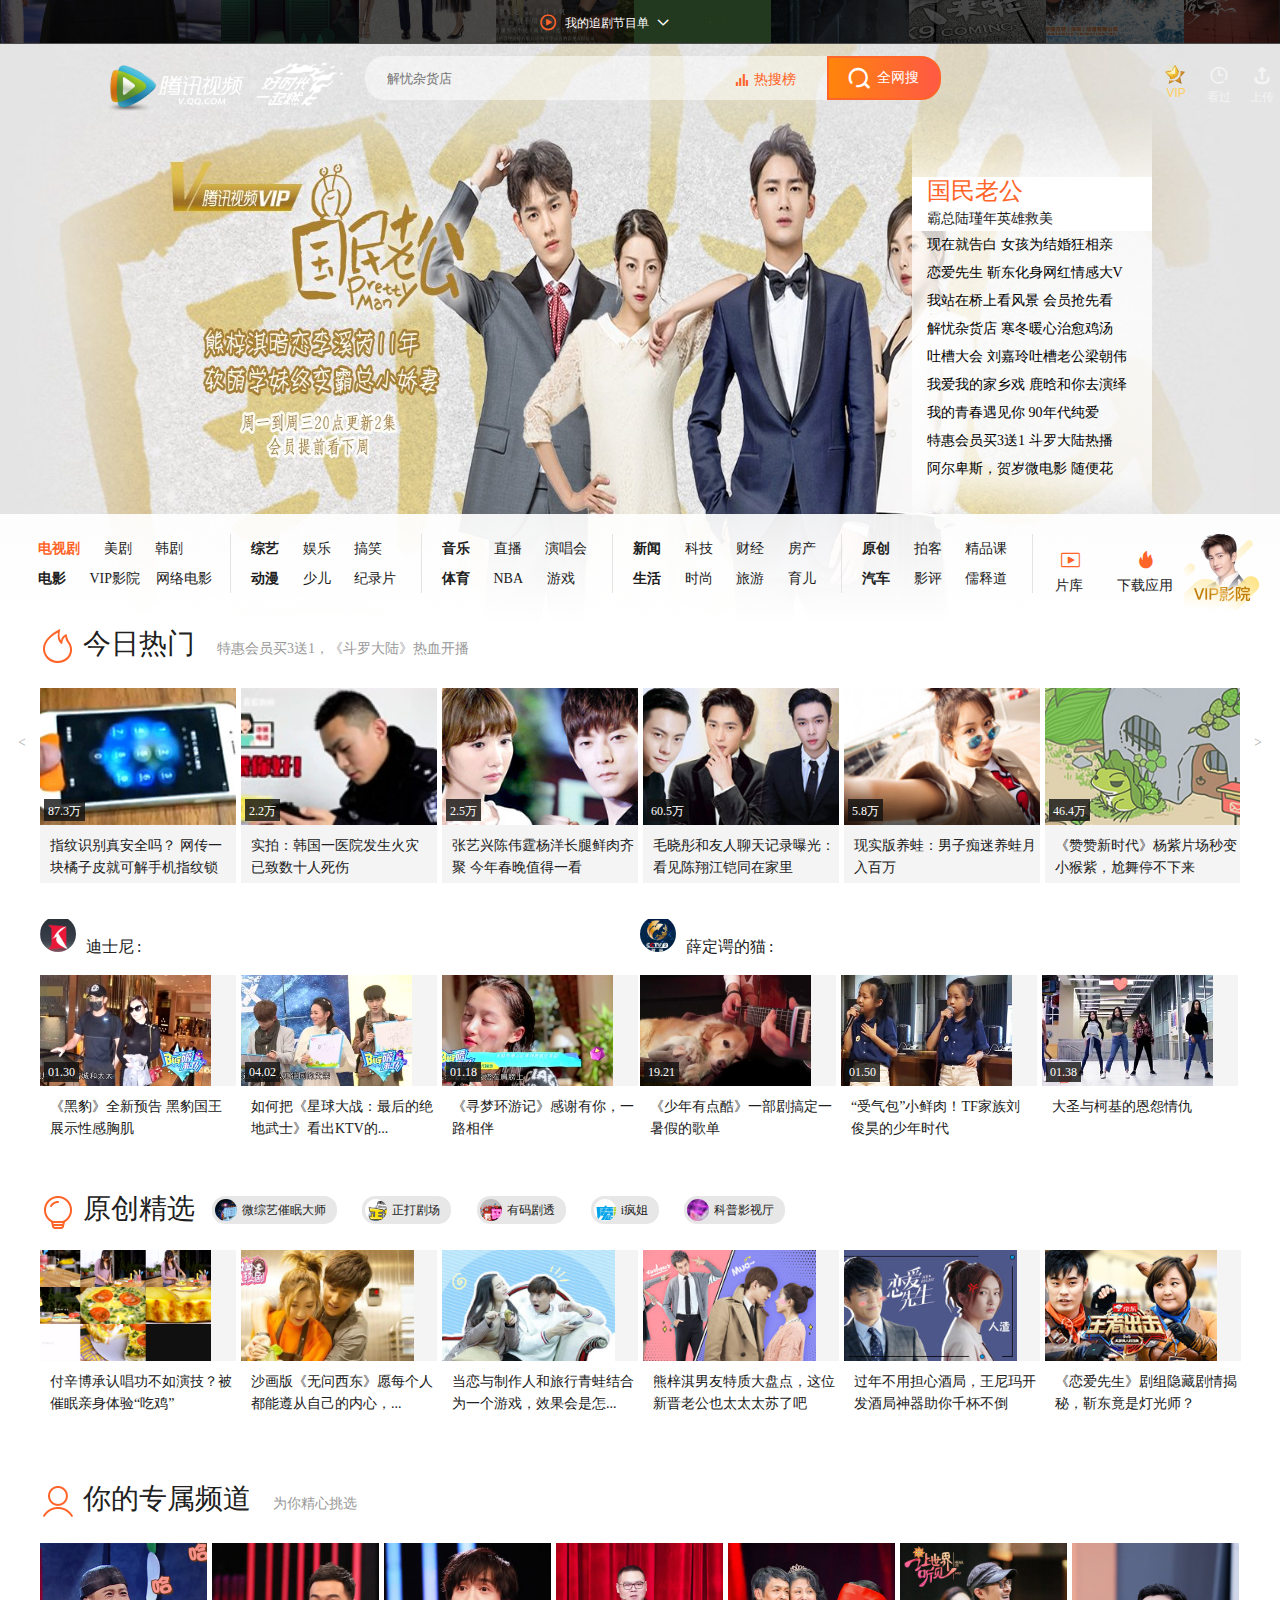
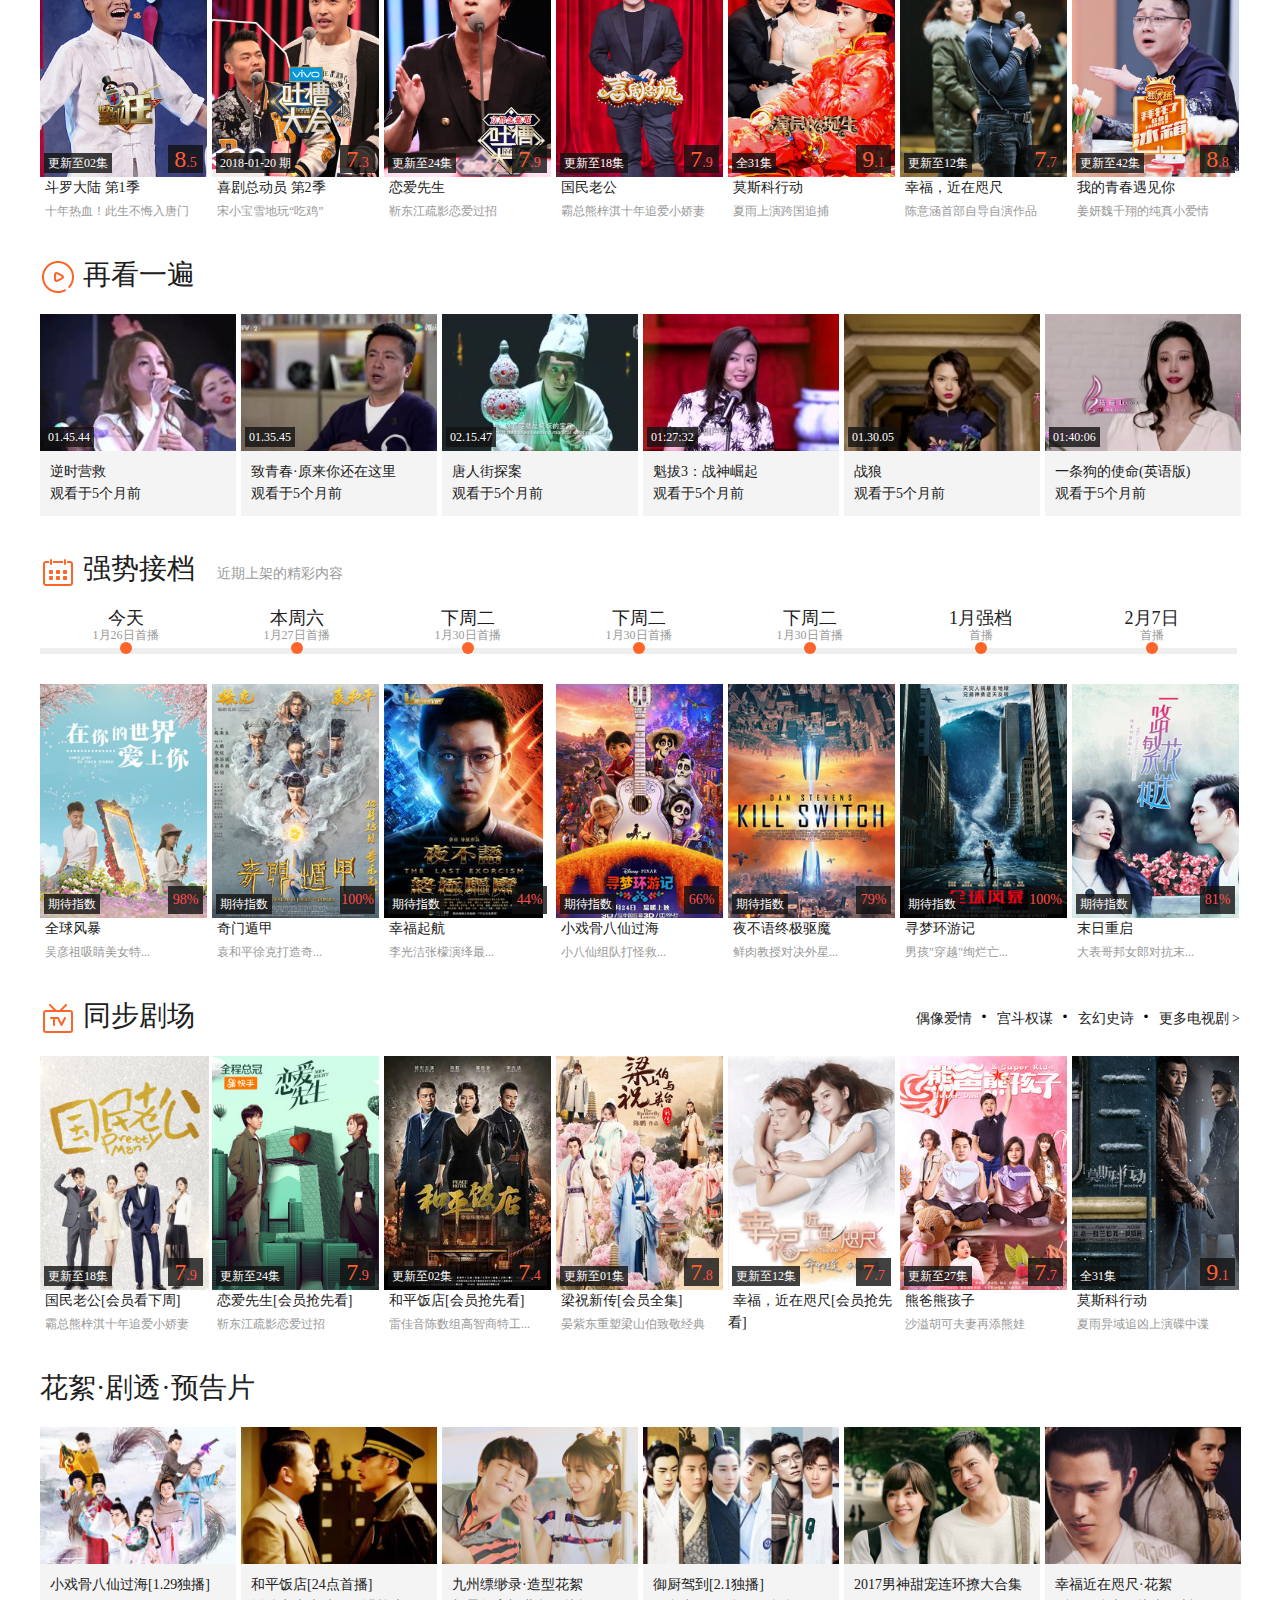
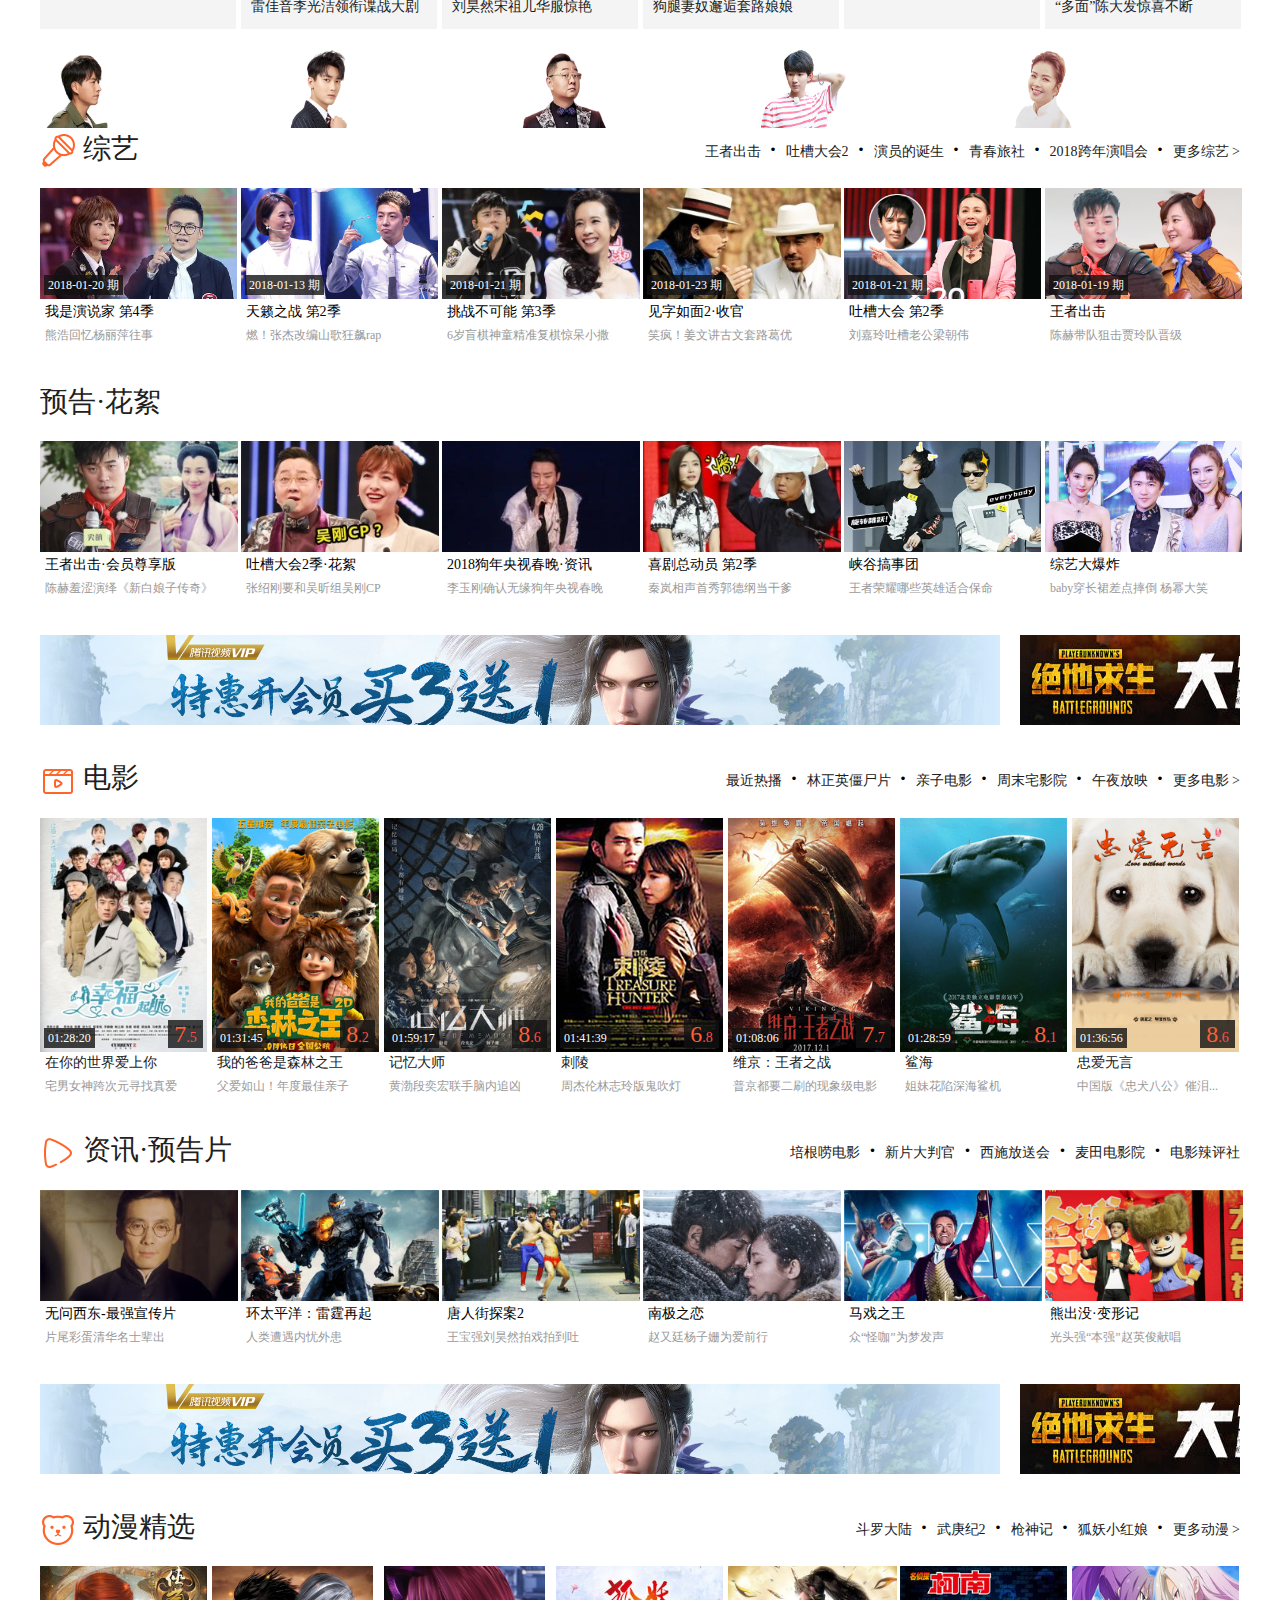
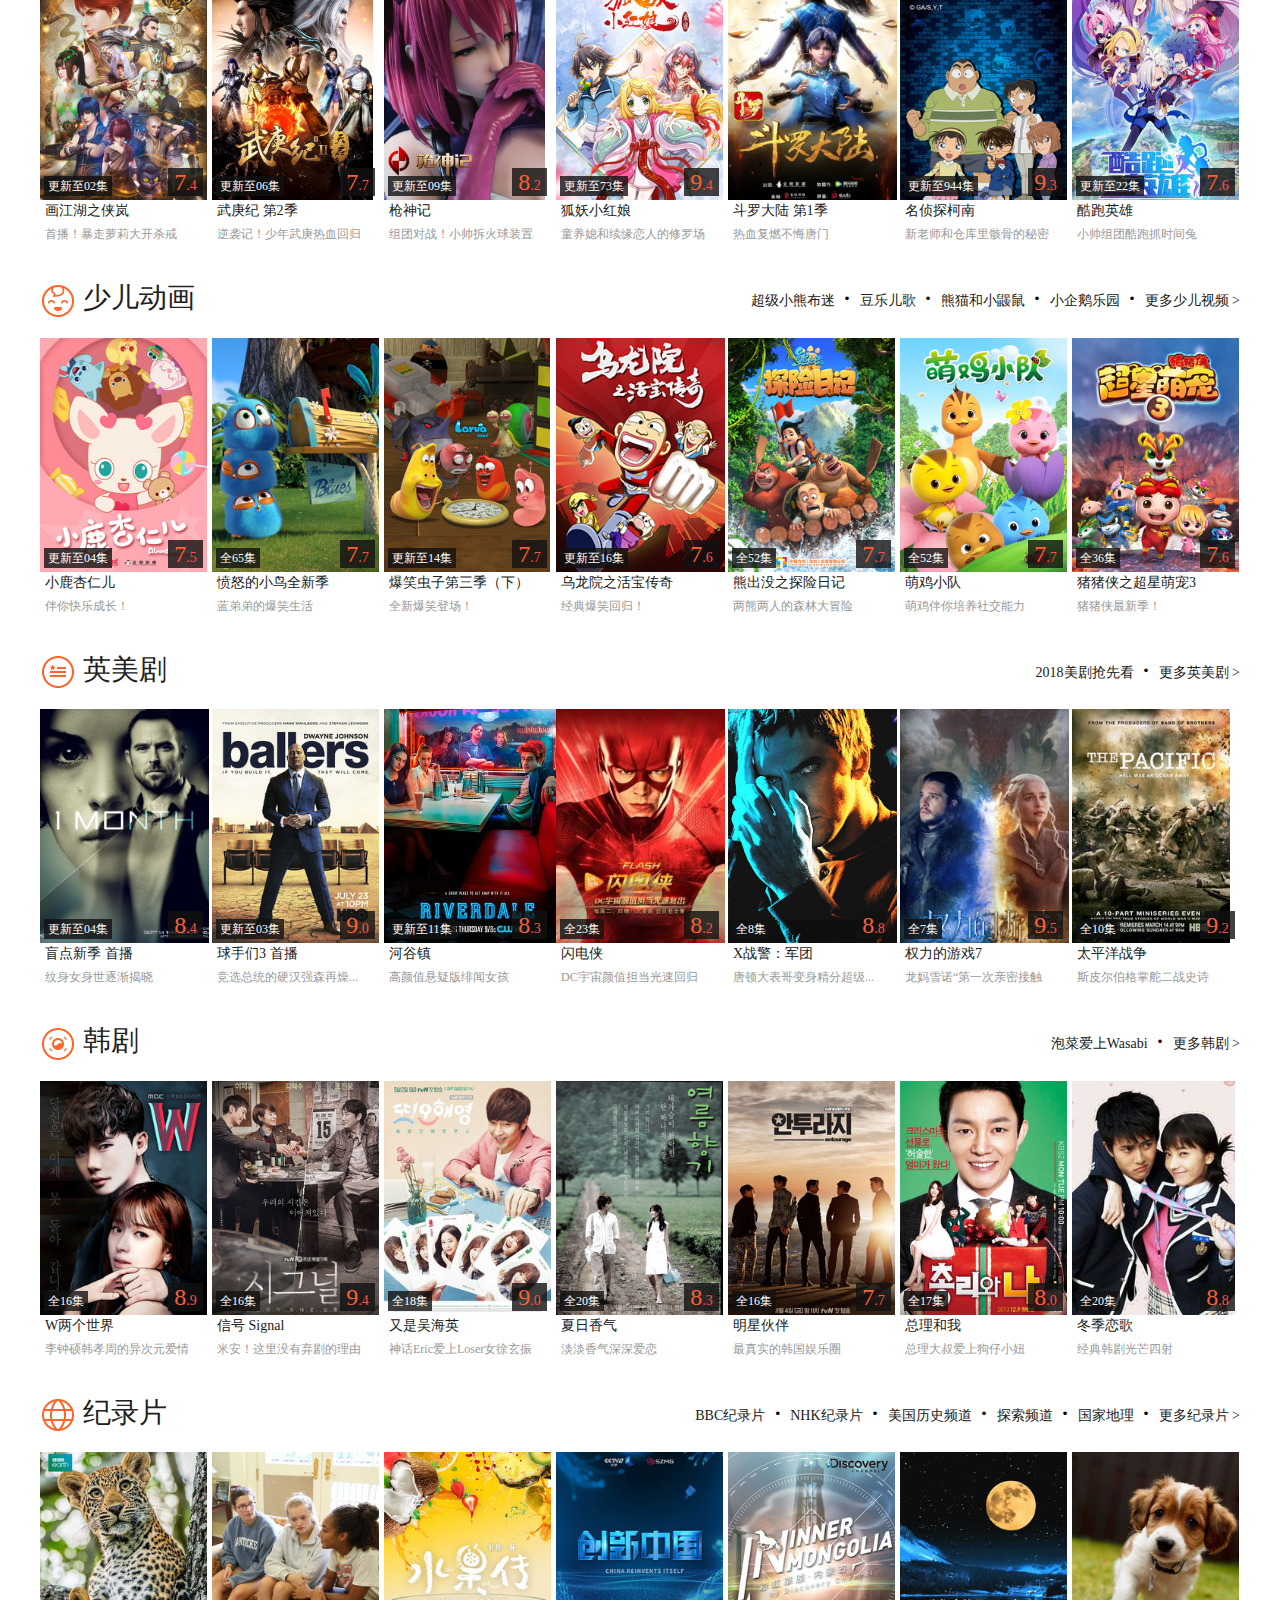
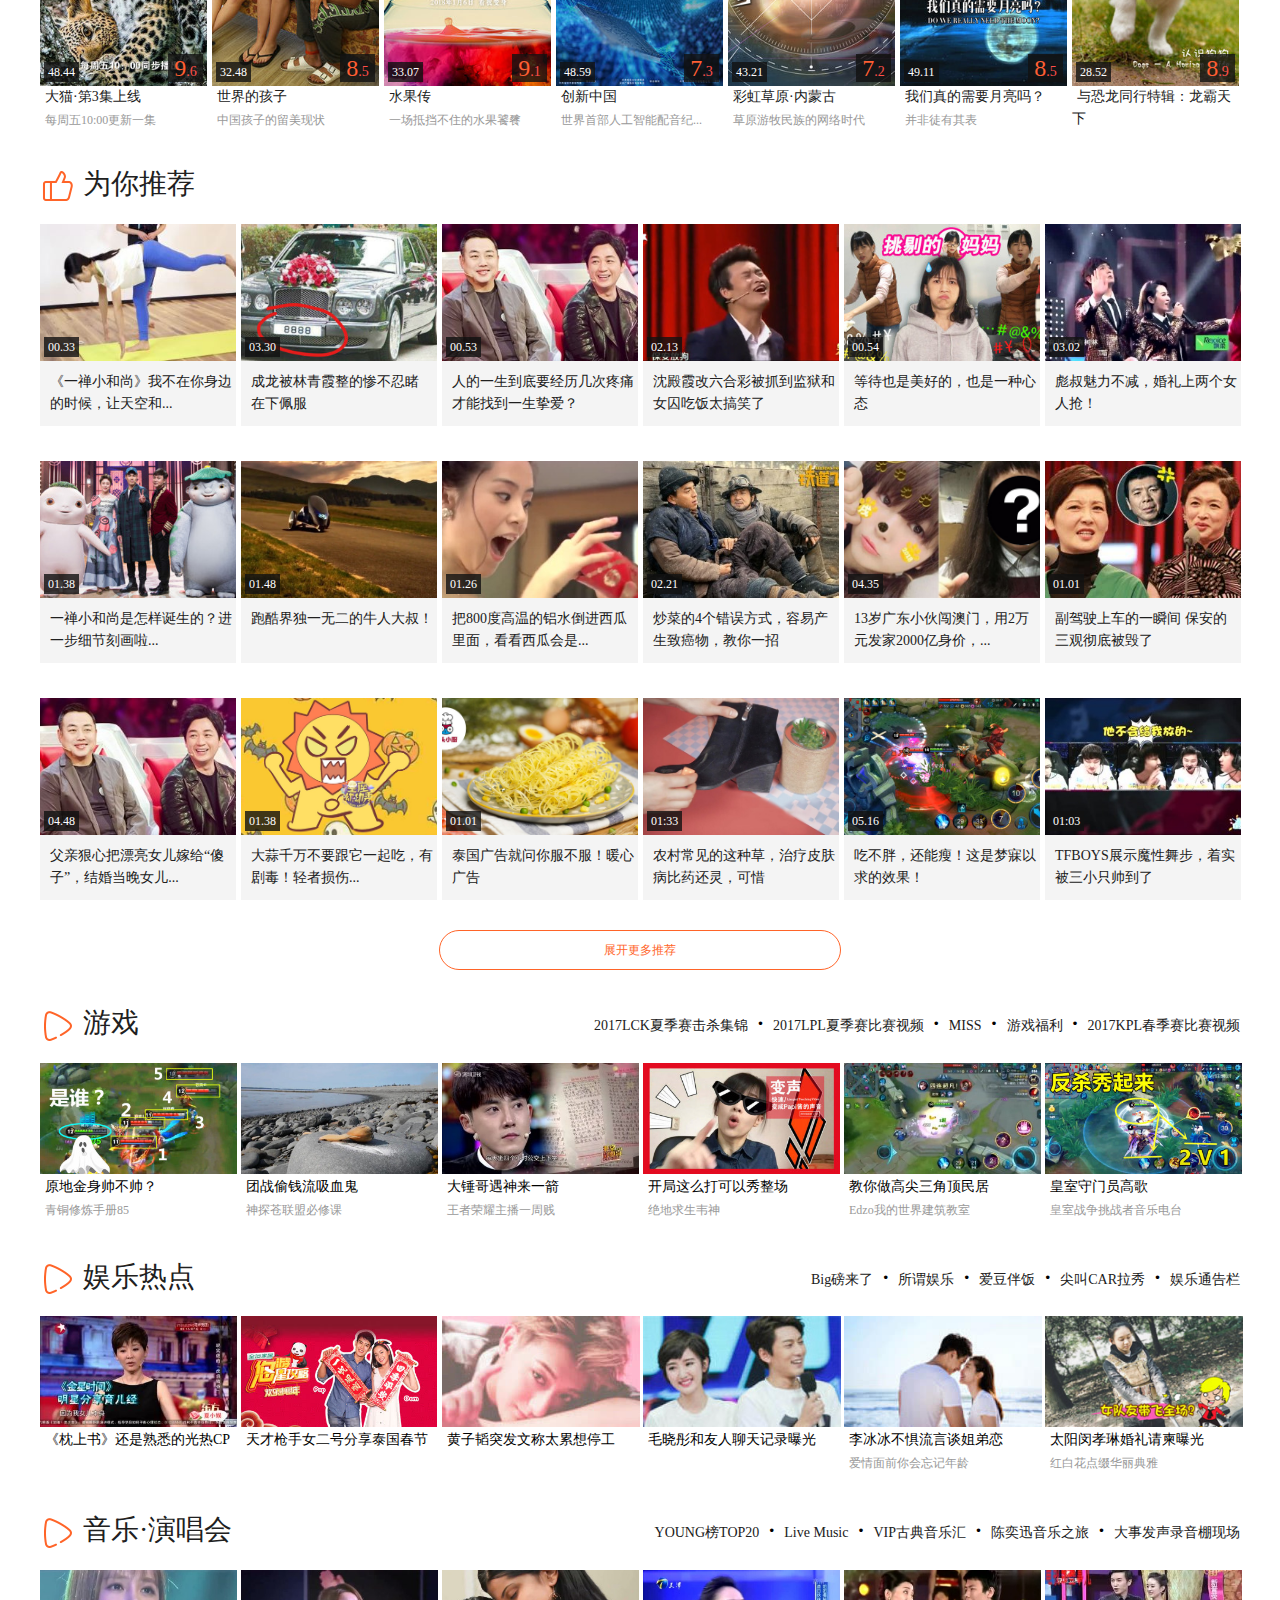
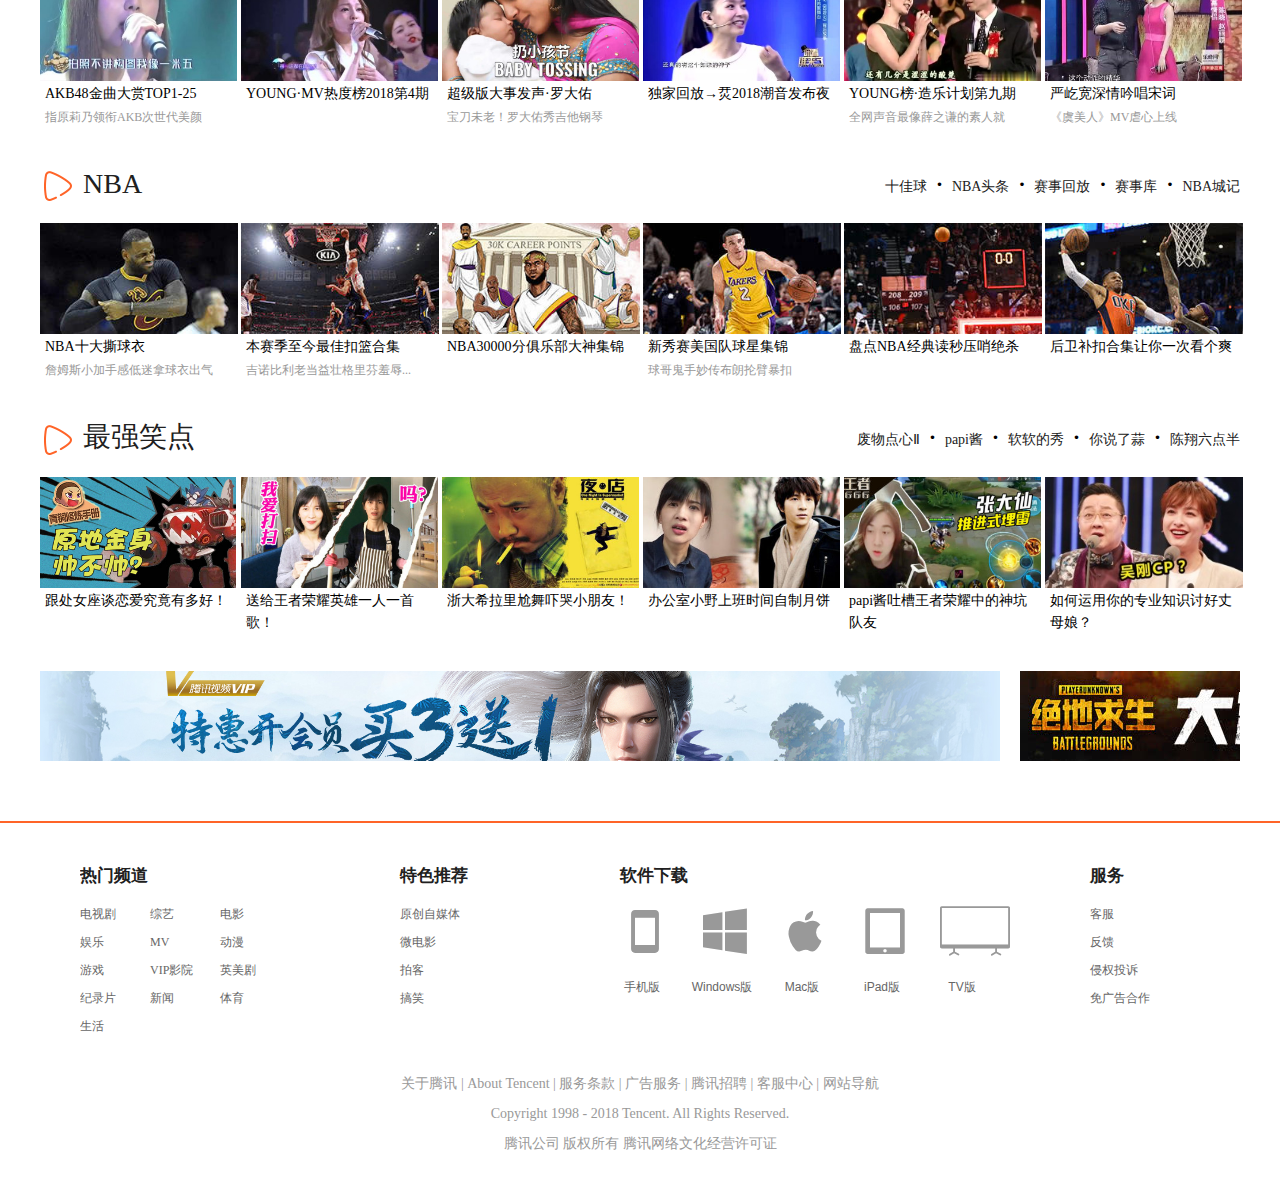
==== commit c7c330e3: "zhangpeng AJAX banner" ====
--- a/index.html
+++ b/index.html
@@ -297,7 +297,7 @@
 				</ul>						
 			</div>	
 			<div class="logo-tenxun">
-				<img src="img/tycoon-4.png" class="logo-tenxun-one" />
+				<img src="img/tycoon-7.png" class="logo-tenxun-one" />
 				<img src="img/tycoon-3.png" class="logo-tenxun-two"  />
 			</div>
 			<div class="search">
--- a/css/index.css
+++ b/css/index.css
@@ -45,8 +45,7 @@
 #fixxed{
 	width: 100%;
 	height: 73px;
-	background-color: rgba(255,255,255,.95);
-	box-shadow: 0 2px 6px rgba(0,0,0,.1);
+	background: #fff;
 	position: fixed;
 	top: 0;
 	z-index: 999;
@@ -1319,3 +1318,59 @@
 .footer a:hover{
 	color: #ff6428;
 }
+
+
+
+
+
+.cebian{
+	width: 40px;
+	height: 160px;
+	position: fixed;
+	right: 0;
+	bottom: 100px;
+	box-shadow: 0 2px 8px 0 rgba(0,0,0,.18);
+	text-align: center;
+	display: none;
+}
+.cebian div{
+	width: 100%;
+	height: 40px;
+	background: #fff;
+	line-height: 40px;
+	color: #999;
+	font-weight: 600;
+	font-size: 20px;
+	cursor: pointer;
+	position: relative;
+}
+.cebian div:nth-of-type(4) span{
+	display: inline-block;
+	-webkit-transform: rotateX(180deg);
+	-moz-transform: rotateX(180deg);
+	-ms-transform: rotateX(180deg);
+	-o-transform: rotateX(180deg);
+	transform: rotateX(180deg);
+}
+.cebian div:hover{
+	background: #FF6428;
+}
+.cebian div:hover span{
+	color: #fff;
+}
+.cebian div a{
+	position: absolute;
+	top: 0;
+	left: -85px;
+	display: inline-block;
+	width: 85px;
+	height: 40px;
+	background: #fff;
+	line-height: 40px;
+	font-size: 14px;
+	color: #202020;
+	font-weight: normal;
+	box-shadow: 0 2px 8px 0 rgba(0,0,0,.18);
+	/*display: none;*/
+}
+
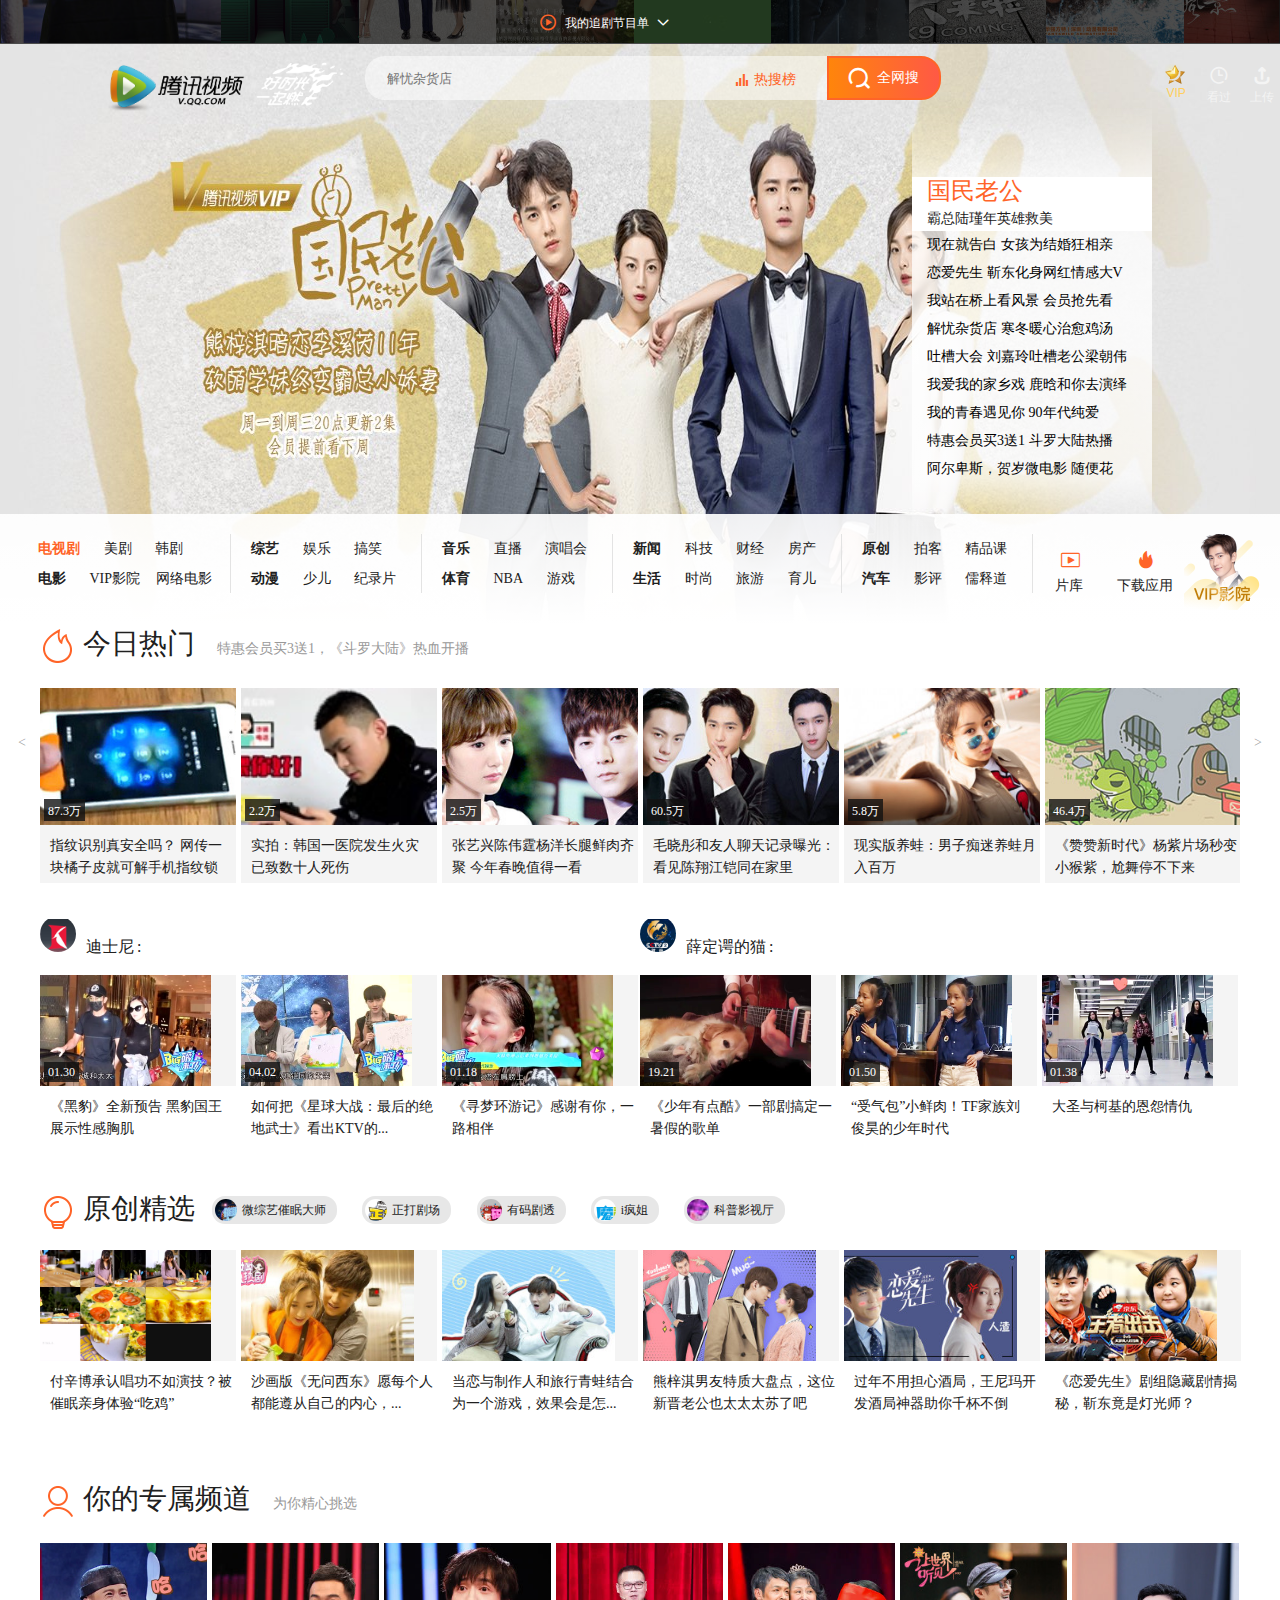
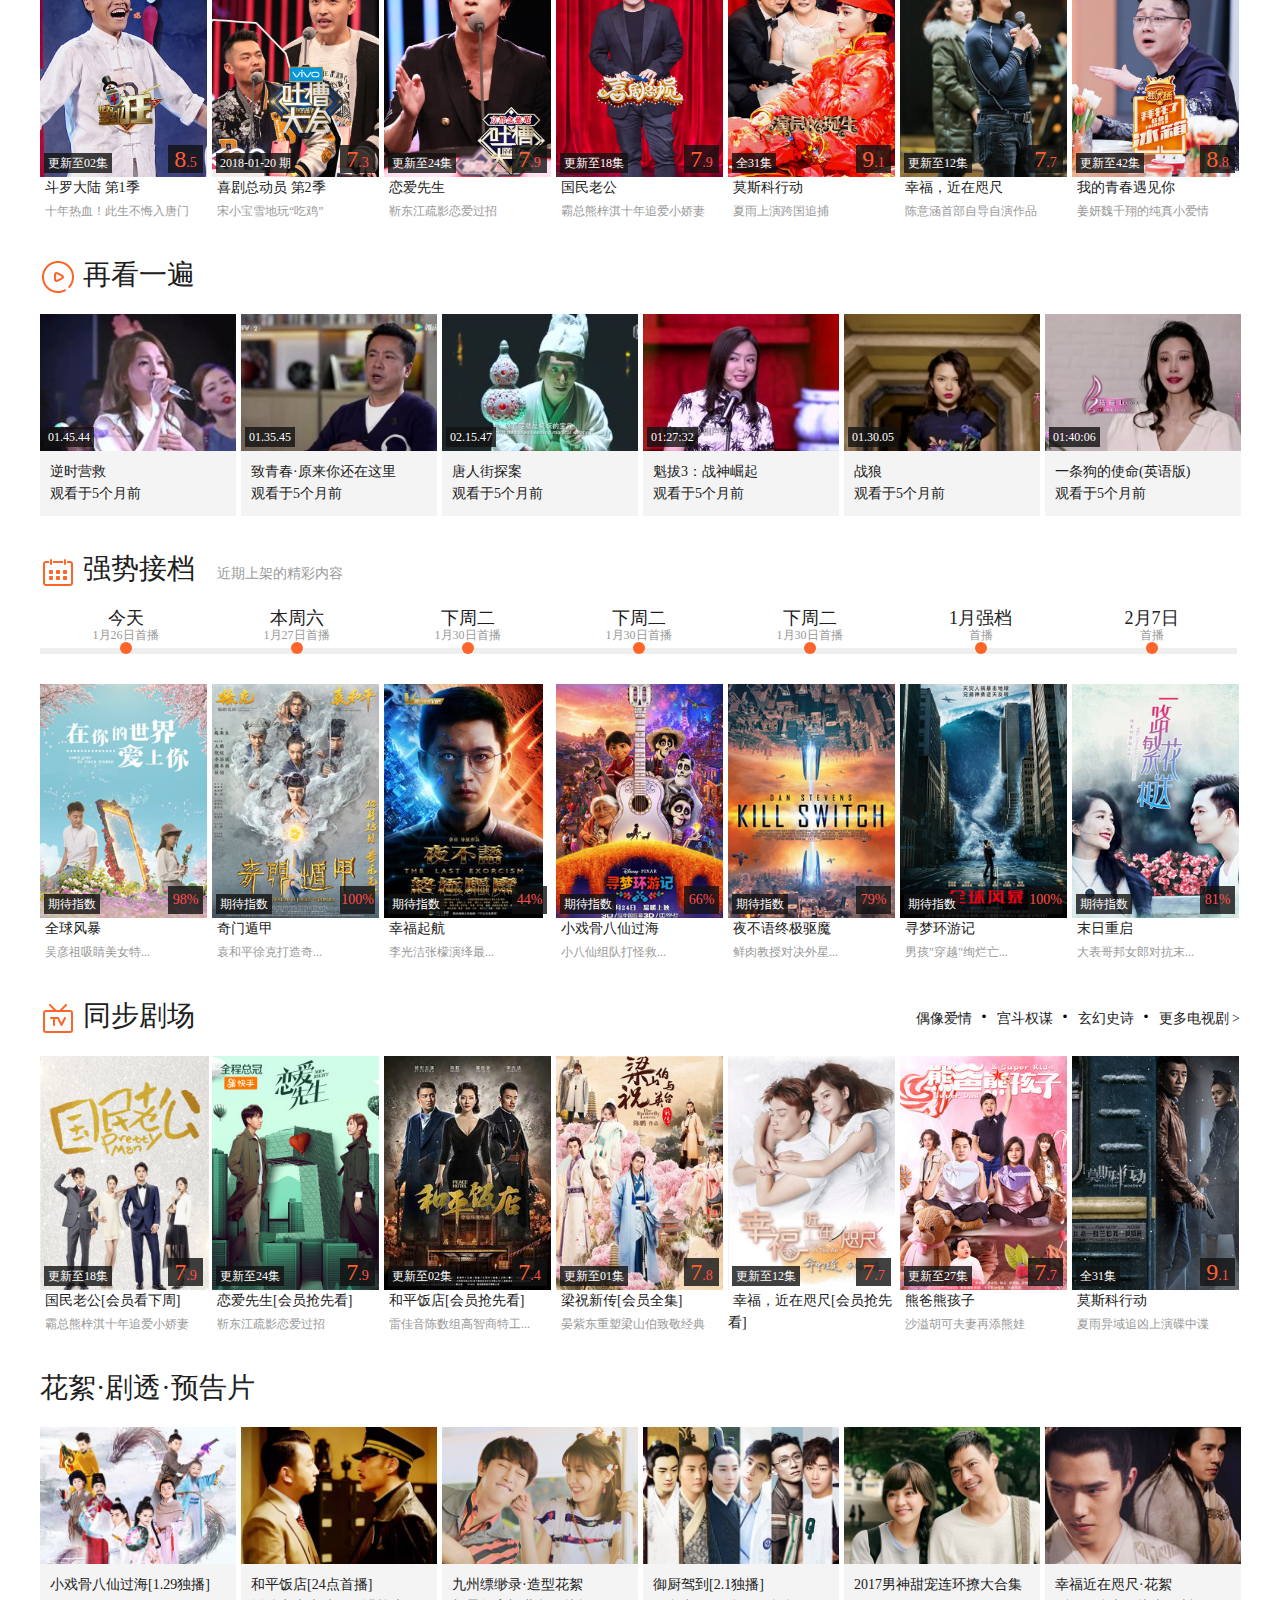
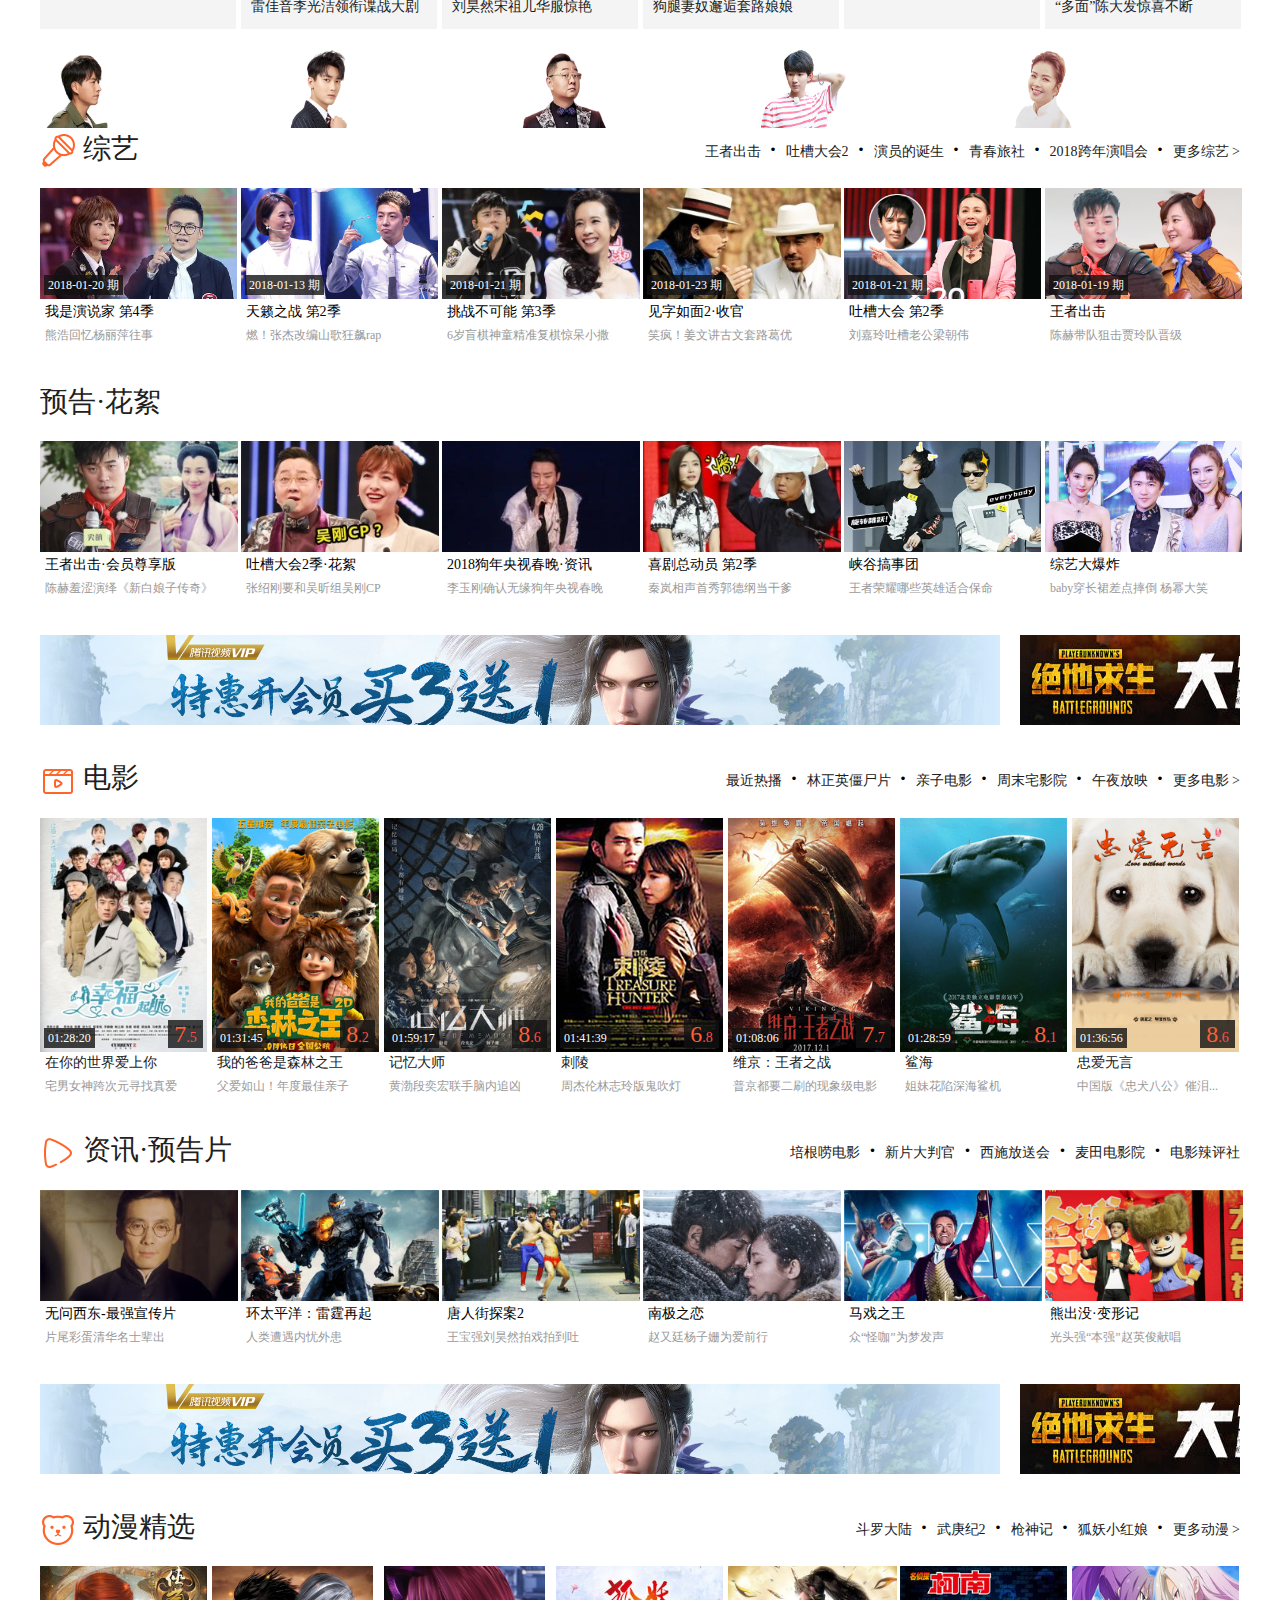
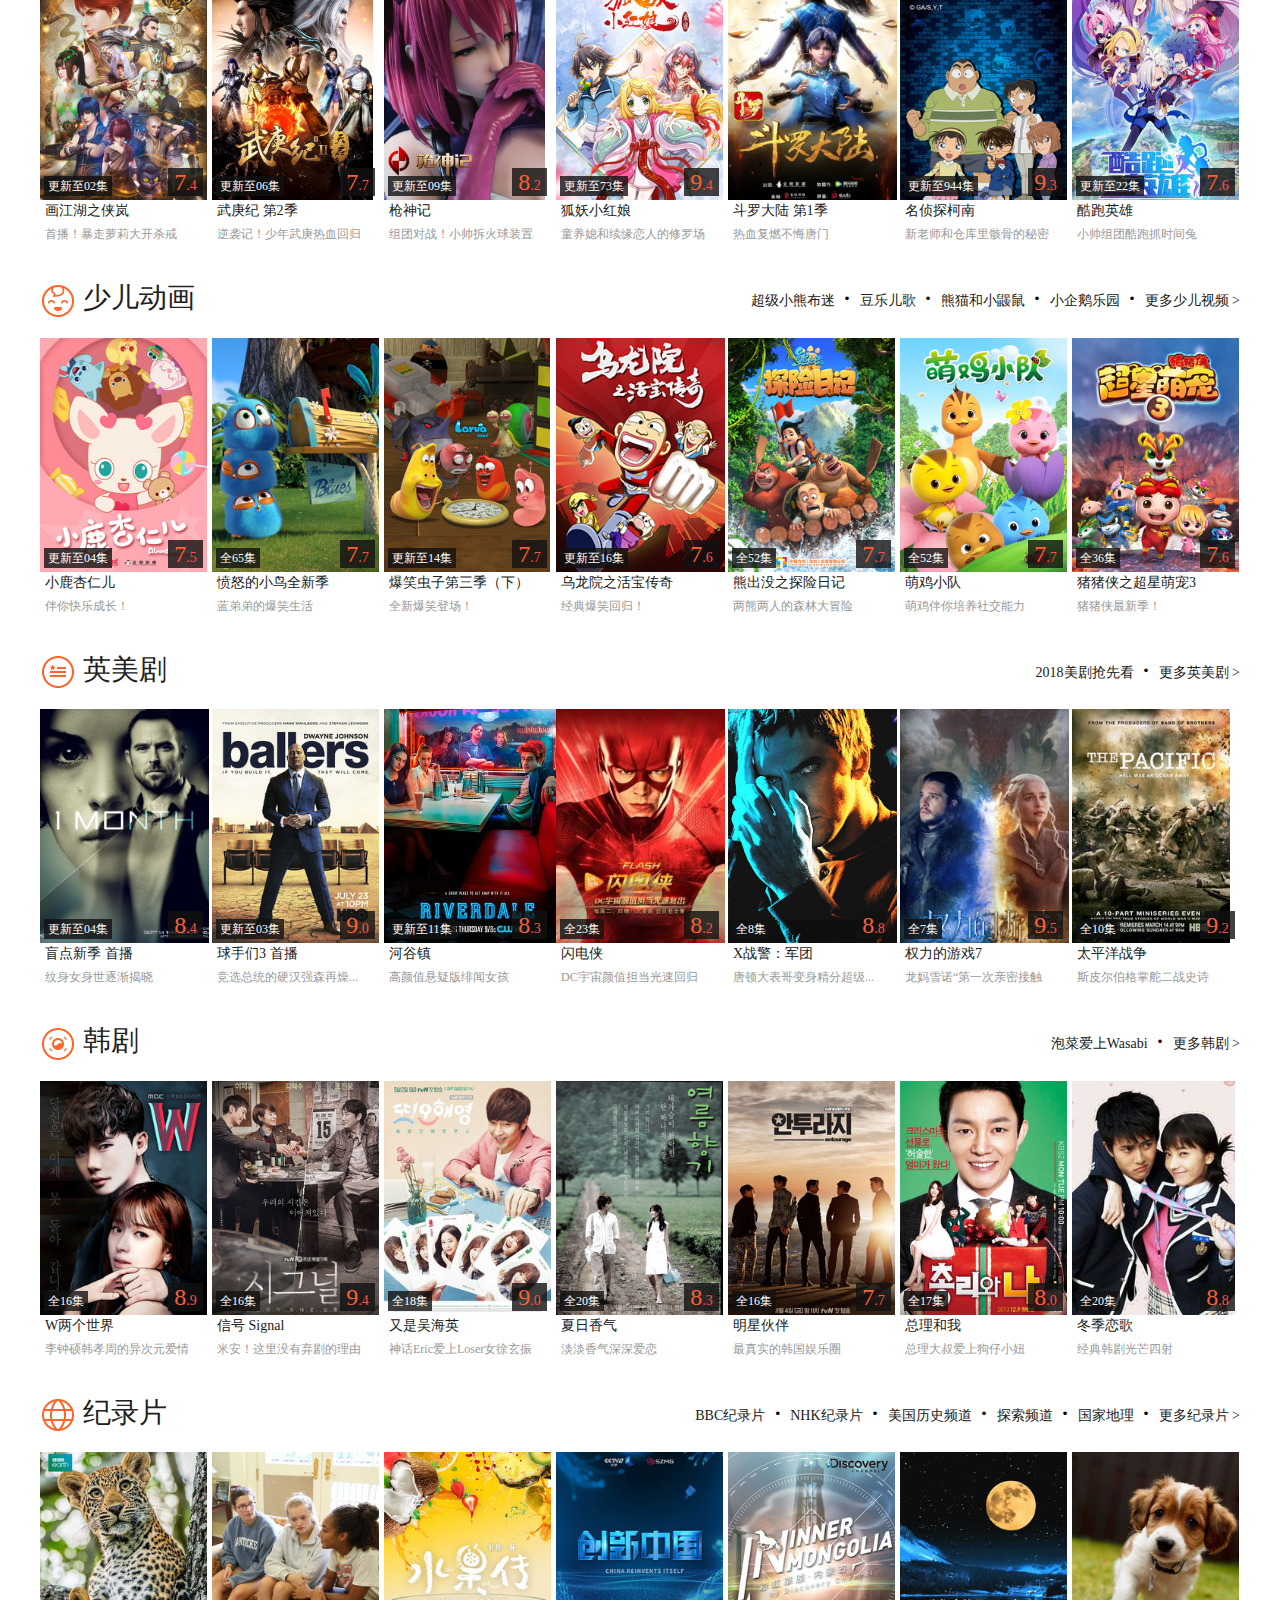
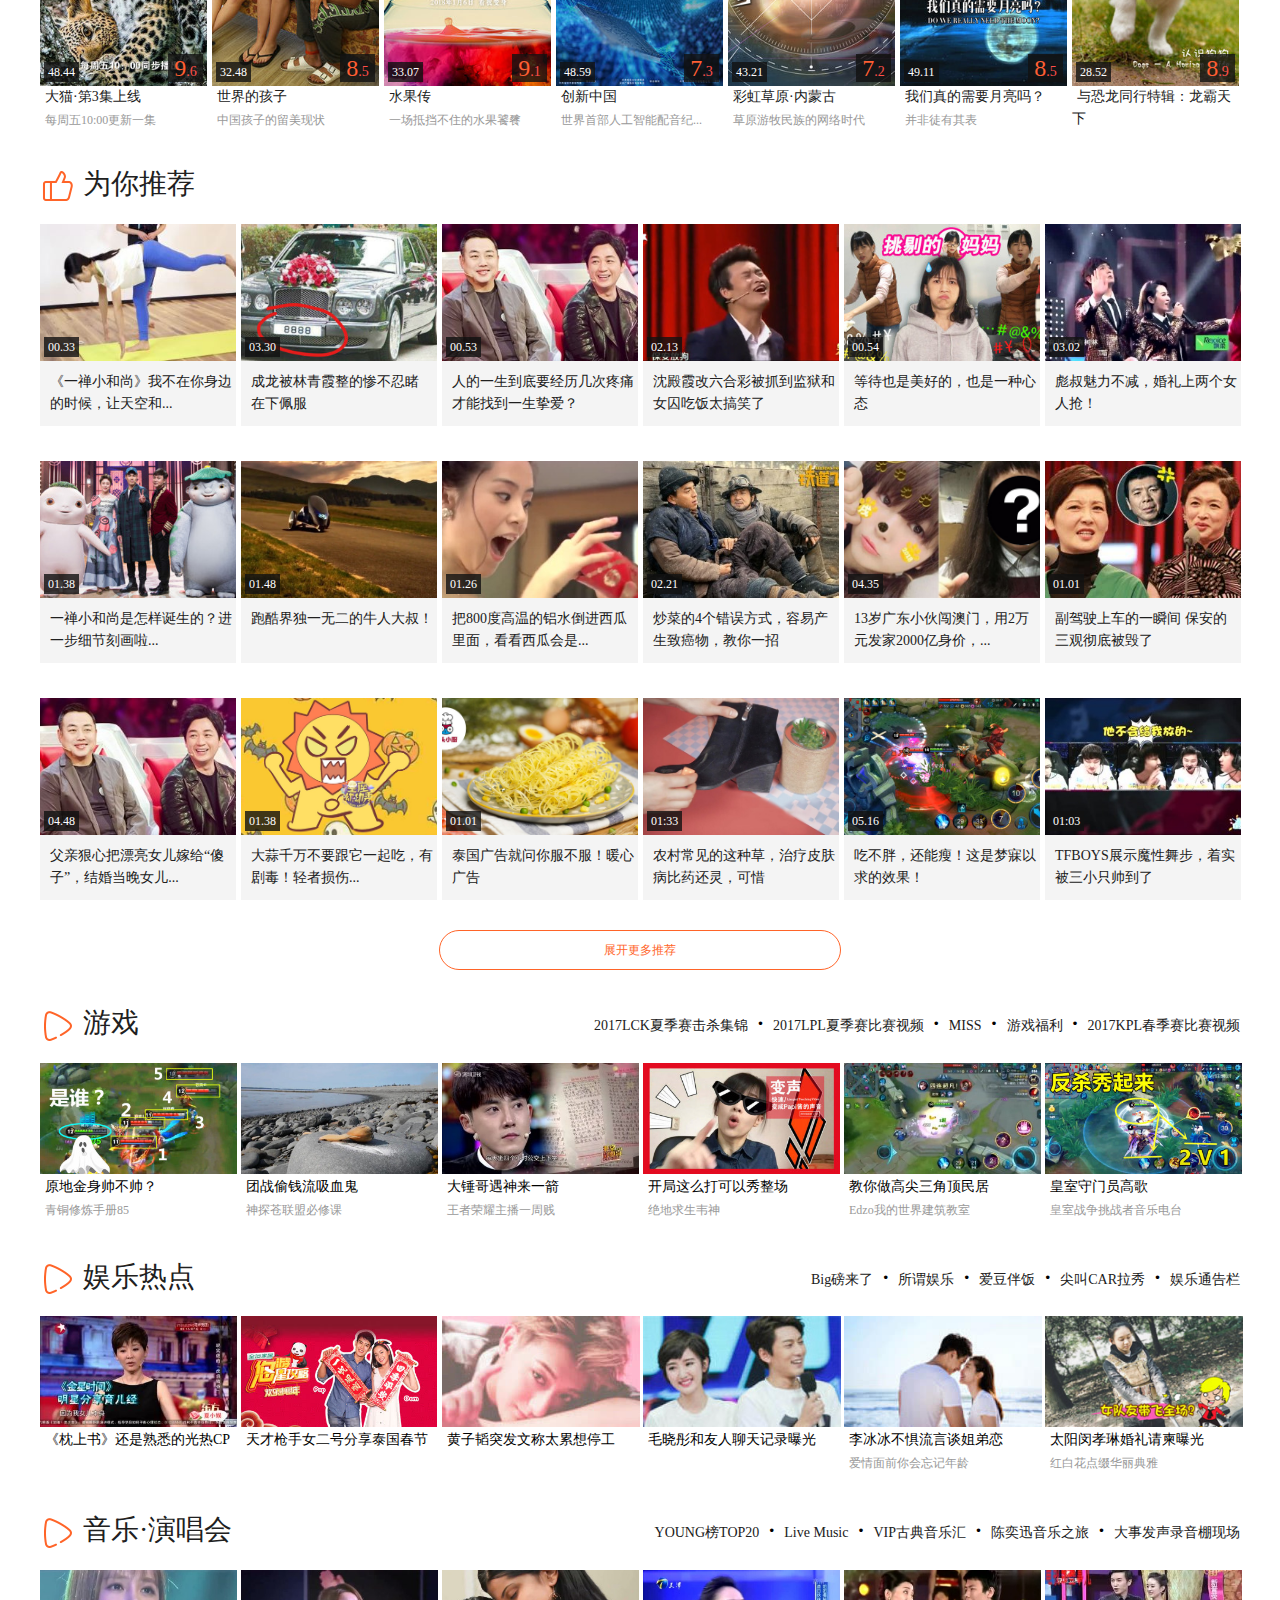
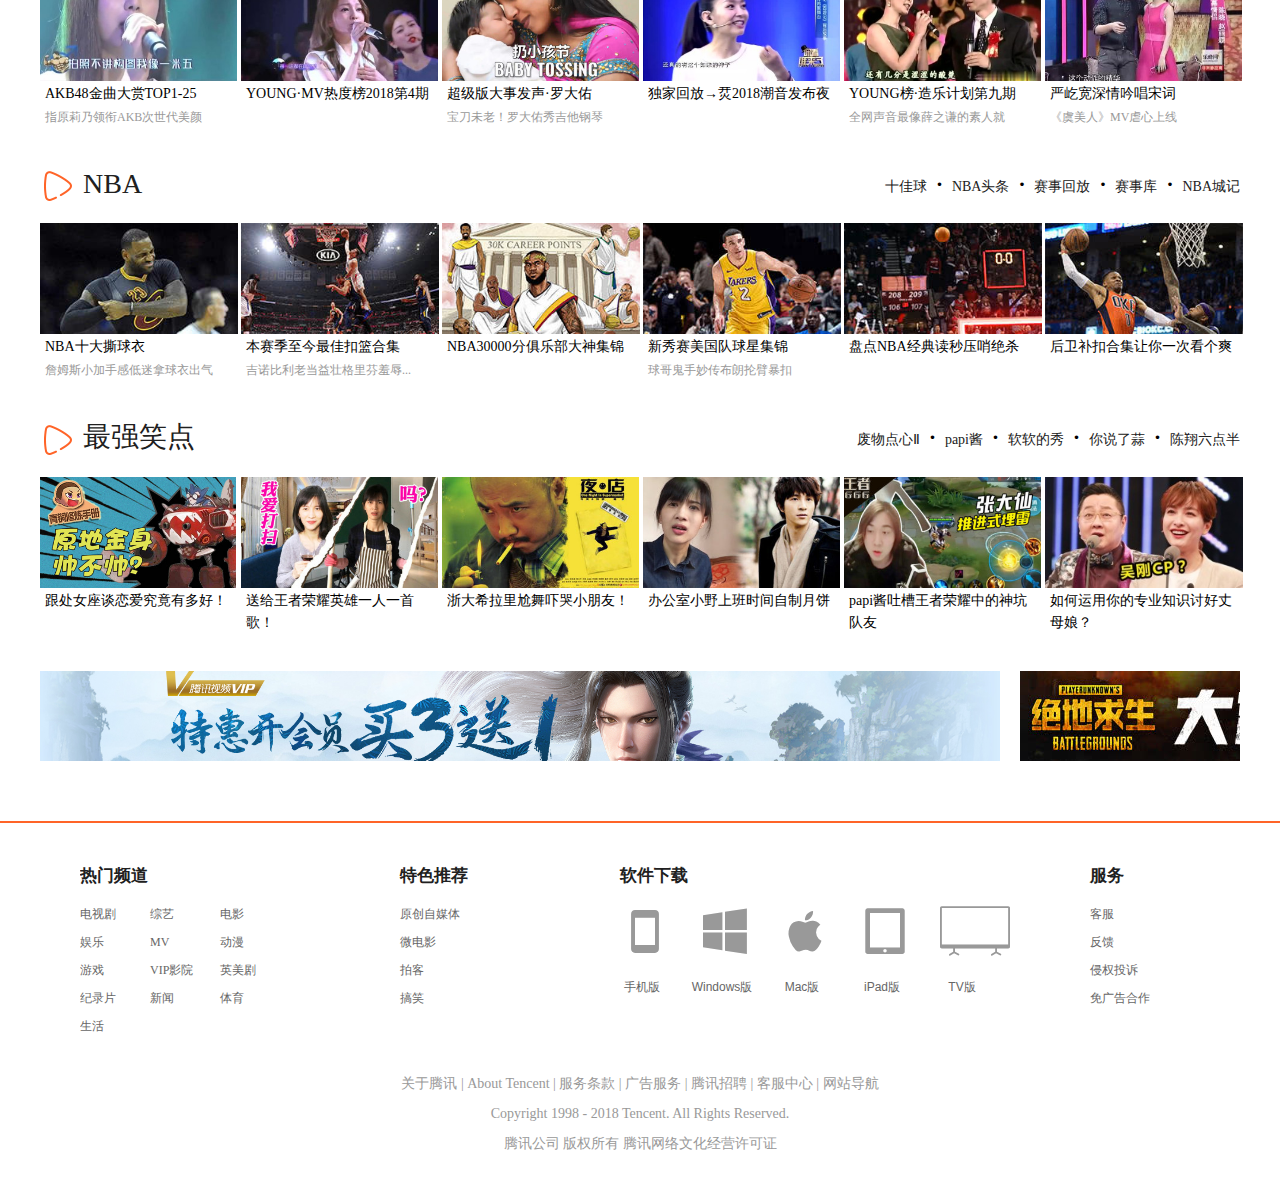
==== commit e3244519: "整体连接" ====
--- a/index.html
+++ b/index.html
@@ -8,6 +8,7 @@
 		<script src="js/index.js"></script>
 		<script src="js/jsonp.js"></script>
 		<script src="js/jquery-3.1.0.js"></script>
+		<script src="js/jquery-3.1.0.min.js"></script>
 		<link rel="stylesheet" type="text/css" href="font_wrx1z0k6hwcanhfr/iconfont.css"/>
 	</head>
 	<body>
@@ -177,60 +178,60 @@
 		<header id="bigg" class="slider clearfix">
 			<div id="slide">
 				<ul>
-					<li class="active"><img src="img/banner-1.jpg" /></li>
-					<li><img src="img/banner-2.jpg" /></li>
-					<li><img src="img/banner-3.jpg" /></li>
-					<li><img src="img/banner-4.jpg" /></li>
-					<li><img src="img/banner-5.jpg" /></li>
-					<li><img src="img/banner-6.jpg" /></li>
-					<li><img src="img/banner-7.jpg" /></li>
-					<li><img src="img/banner-8.jpg" /></li>
-					<li><img src="img/banner-9.jpg" /></li>
-					<li><img src="img/banner-10.jpg" /></li>
+					<li class="active"><a href="xqingye2.html"><img src="img/banner-1.jpg" /></a></li>
+					<li><a href="xqingye2.html"><img src="img/banner-2.jpg" /></a></li>
+					<li><a href="xqingye2.html"><img src="img/banner-3.jpg" /></a></li>
+					<li><a href="xqingye2.html"><img src="img/banner-4.jpg" /></a></li>
+					<li><a href="xqingye2.html"><img src="img/banner-5.jpg" /></a></li>
+					<li><a href="xqingye2.html"><img src="img/banner-6.jpg" /></a></li>
+					<li><a href="xqingye2.html"><img src="img/banner-7.jpg" /></a></li>
+					<li><a href="xqingye2.html"><img src="img/banner-8.jpg" /></a></li>
+					<li><a href="xqingye2.html"><img src="img/banner-9.jpg" /></a></li>
+					<li><a href="xqingye2.html"><img src="img/banner-10.jpg" /></a></li>
 				</ul>	
 			</div>
 			
 			<div id="bacc">
 				<section class="sec_one center">
 					<div>
-						<a class="sam_a1" href="javascript:;" style="color: #FF6428;">电视剧</a>
+						<a class="sam_a1" href="xiangqingone.html" style="color: #FF6428;">电视剧</a>
 						<a href="javascript:;">美剧</a>
 						<a href="javascript:;">韩剧</a>
-						<a class="sam_a1" href="javascript:;">电影</a>
+						<a class="sam_a1" href="xiangqingone.html">电影</a>
 						<a href="javascript:;">VIP影院</a>
 						<a href="javascript:;" style="margin: 0;margin-left: -3px;">网络电影</a>  
 					</div>
 					<div>
-						<a class="sam_a1" href="javascript:;">综艺</a>
+						<a class="sam_a1" href="xiangqingone.html">综艺</a>
 						<a href="javascript:;">娱乐</a>
 						<a href="javascript:;">搞笑</a>
-						<a class="sam_a1" href="javascript:;">动漫</a>
+						<a class="sam_a1" href="xiangqingone.html">动漫</a>
 						<a href="javascript:;">少儿</a>
 						<a href="javascript:;">纪录片</a>  
 					</div>
 					<div>
-						<a class="sam_a1" href="javascript:;">音乐</a>
+						<a class="sam_a1" href="xiangqingone.html">音乐</a>
 						<a href="javascript:;">直播</a>
 						<a href="javascript:;">演唱会</a>
-						<a class="sam_a1" href="javascript:;">体育</a>
+						<a class="sam_a1" href="xiangqingone.html">体育</a>
 						<a href="javascript:;">NBA</a>
 						<a href="javascript:;">游戏</a>  
 					</div>
 					<div>
-						<a class="sam_a1" href="javascript:;">新闻</a>
+						<a class="sam_a1" href="xiangqingone.html">新闻</a>
 						<a href="javascript:;">科技</a>
 						<a href="javascript:;">财经</a>
 						<a href="javascript:;">房产</a>
-						<a class="sam_a1" href="javascript:;">生活</a>
+						<a class="sam_a1" href="xiangqingone.html">生活</a>
 						<a href="javascript:;">时尚</a>  
 						<a href="javascript:;">旅游</a>  
 						<a href="javascript:;">育儿</a>  
 					</div>
 					<div>
-						<a class="sam_a1" href="javascript:;">原创</a>
+						<a class="sam_a1" href="xiangqingone.html">原创</a>
 						<a href="javascript:;">拍客</a>
 						<a href="javascript:;">精品课</a>
-						<a class="sam_a1" href="javascript:;">汽车</a>
+						<a class="sam_a1" href="xiangqingone.html">汽车</a>
 						<a href="javascript:;">影评</a>
 						<a href="javascript:;">儒释道</a>  
 					</div>
@@ -297,7 +298,7 @@
 				</ul>						
 			</div>	
 			<div class="logo-tenxun">
-				<img src="img/tycoon-7.png" class="logo-tenxun-one" />
+				<a href="index.html"><img src="img/tycoon-4.png" class="logo-tenxun-one" /></a>
 				<img src="img/tycoon-3.png" class="logo-tenxun-two"  />
 			</div>
 			<div class="search">
@@ -2202,16 +2203,18 @@
 
 		<aside class="cebian">
 			<div>
-				<span></span>
+				<span class="iconfont icon-vip"></span>
+			</div>
+			<div class="nnow">
+				<span class="iconfont icon-xiaoxi"></span>
+				<a href="#">意见反馈</a>
 			</div>
 			<div>
-				<span></span>
-			</div>
-			<div>
-				<span></span>
-			</div>
-			<div>
-				<span></span>
+				<span class="iconfont icon-xiazai"></span>
+			</div>
+			<div class="nnow">
+				<span class="iconfont icon-arrowdown"></span>
+				<a href="#">返回顶部</a>
 			</div>
 		</aside>
 		
--- a/css/index.css
+++ b/css/index.css
@@ -45,7 +45,8 @@
 #fixxed{
 	width: 100%;
 	height: 73px;
-	background: #fff;
+	background-color: rgba(255,255,255,.95);
+	box-shadow: 0 2px 6px rgba(0,0,0,.1);
 	position: fixed;
 	top: 0;
 	z-index: 999;
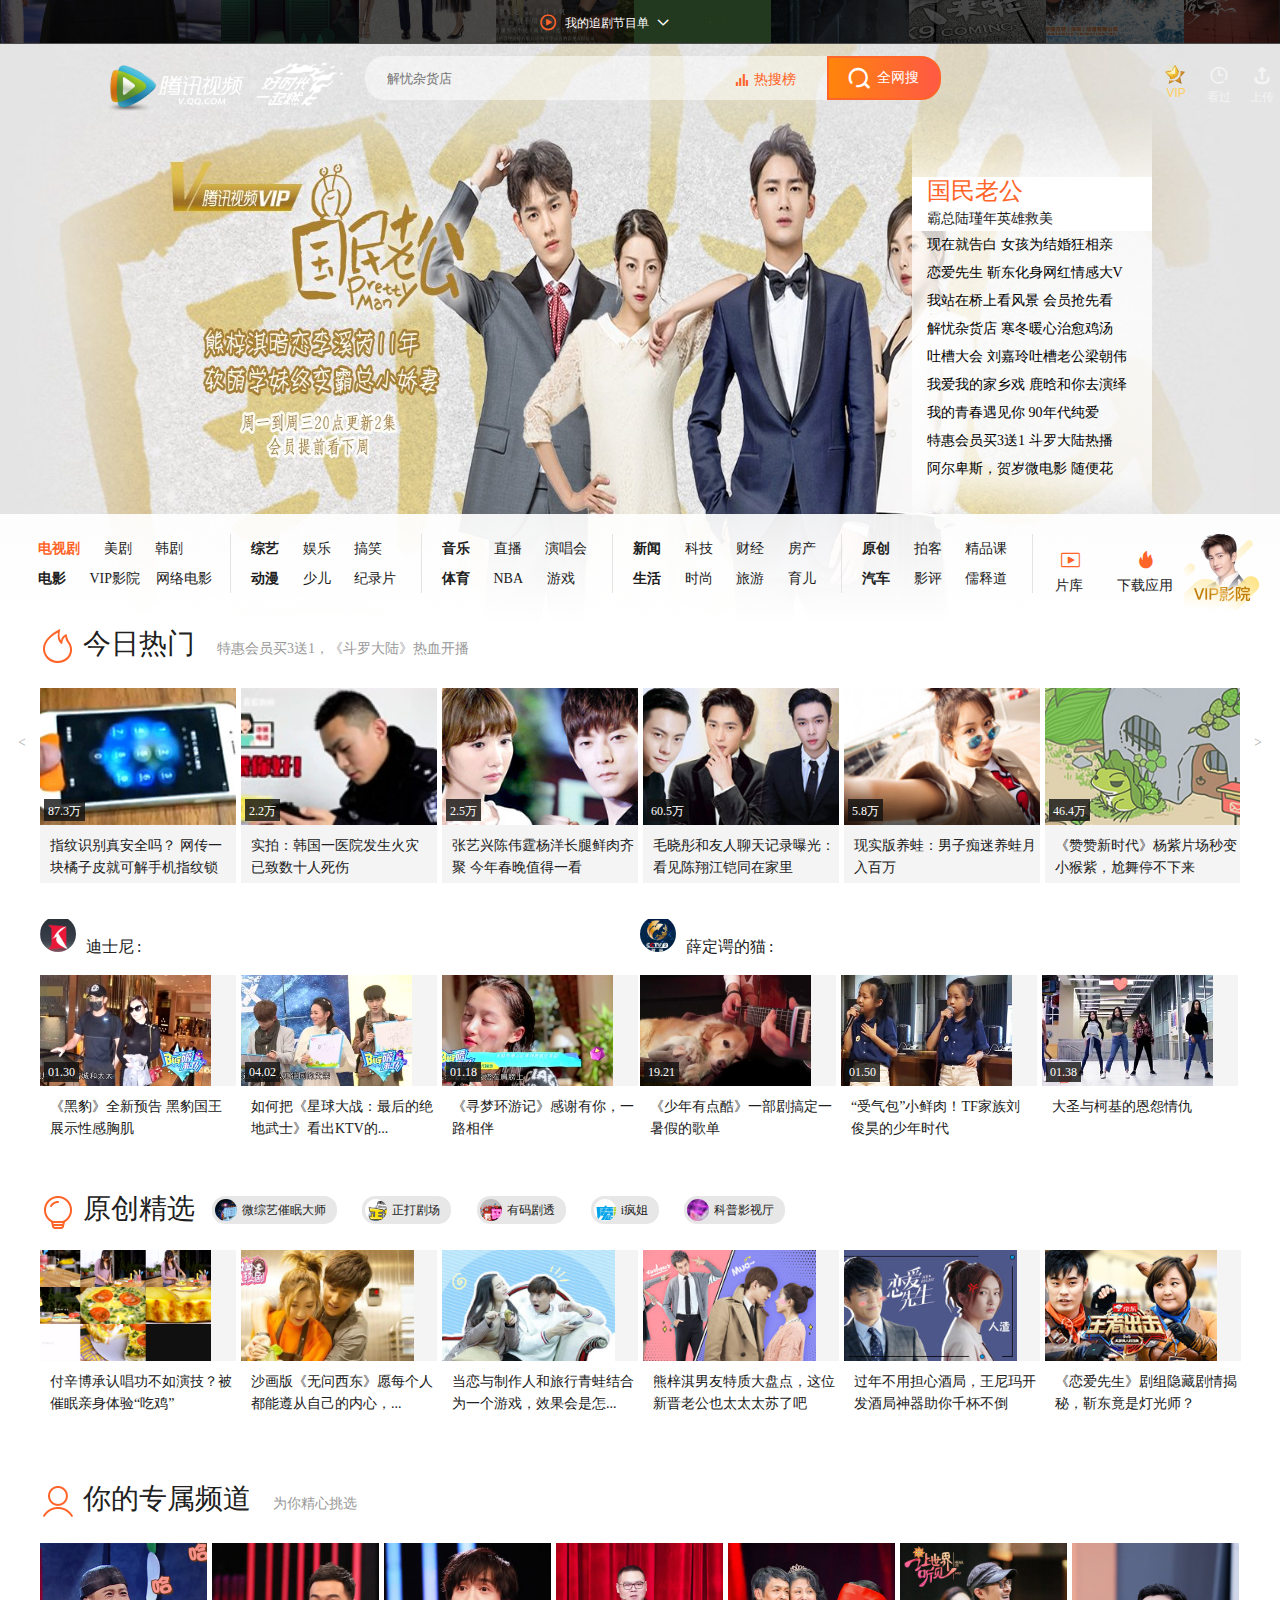
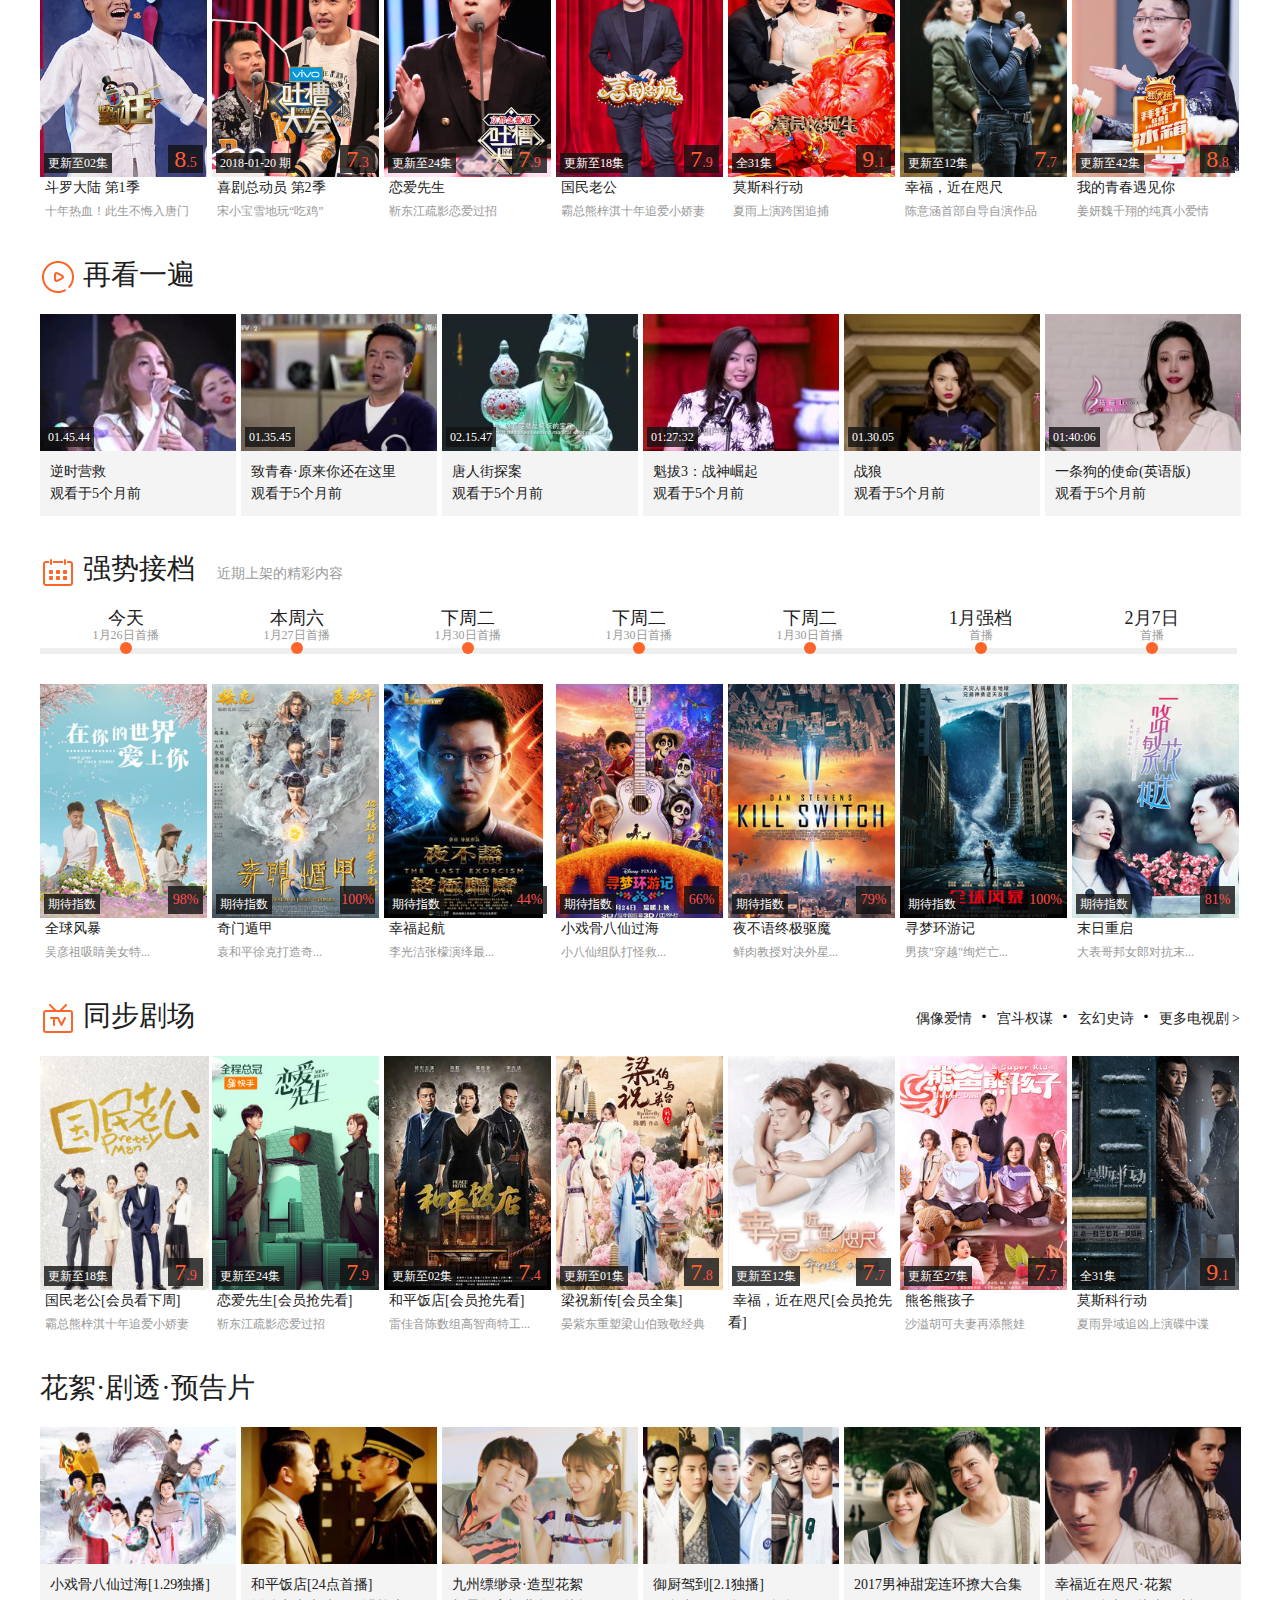
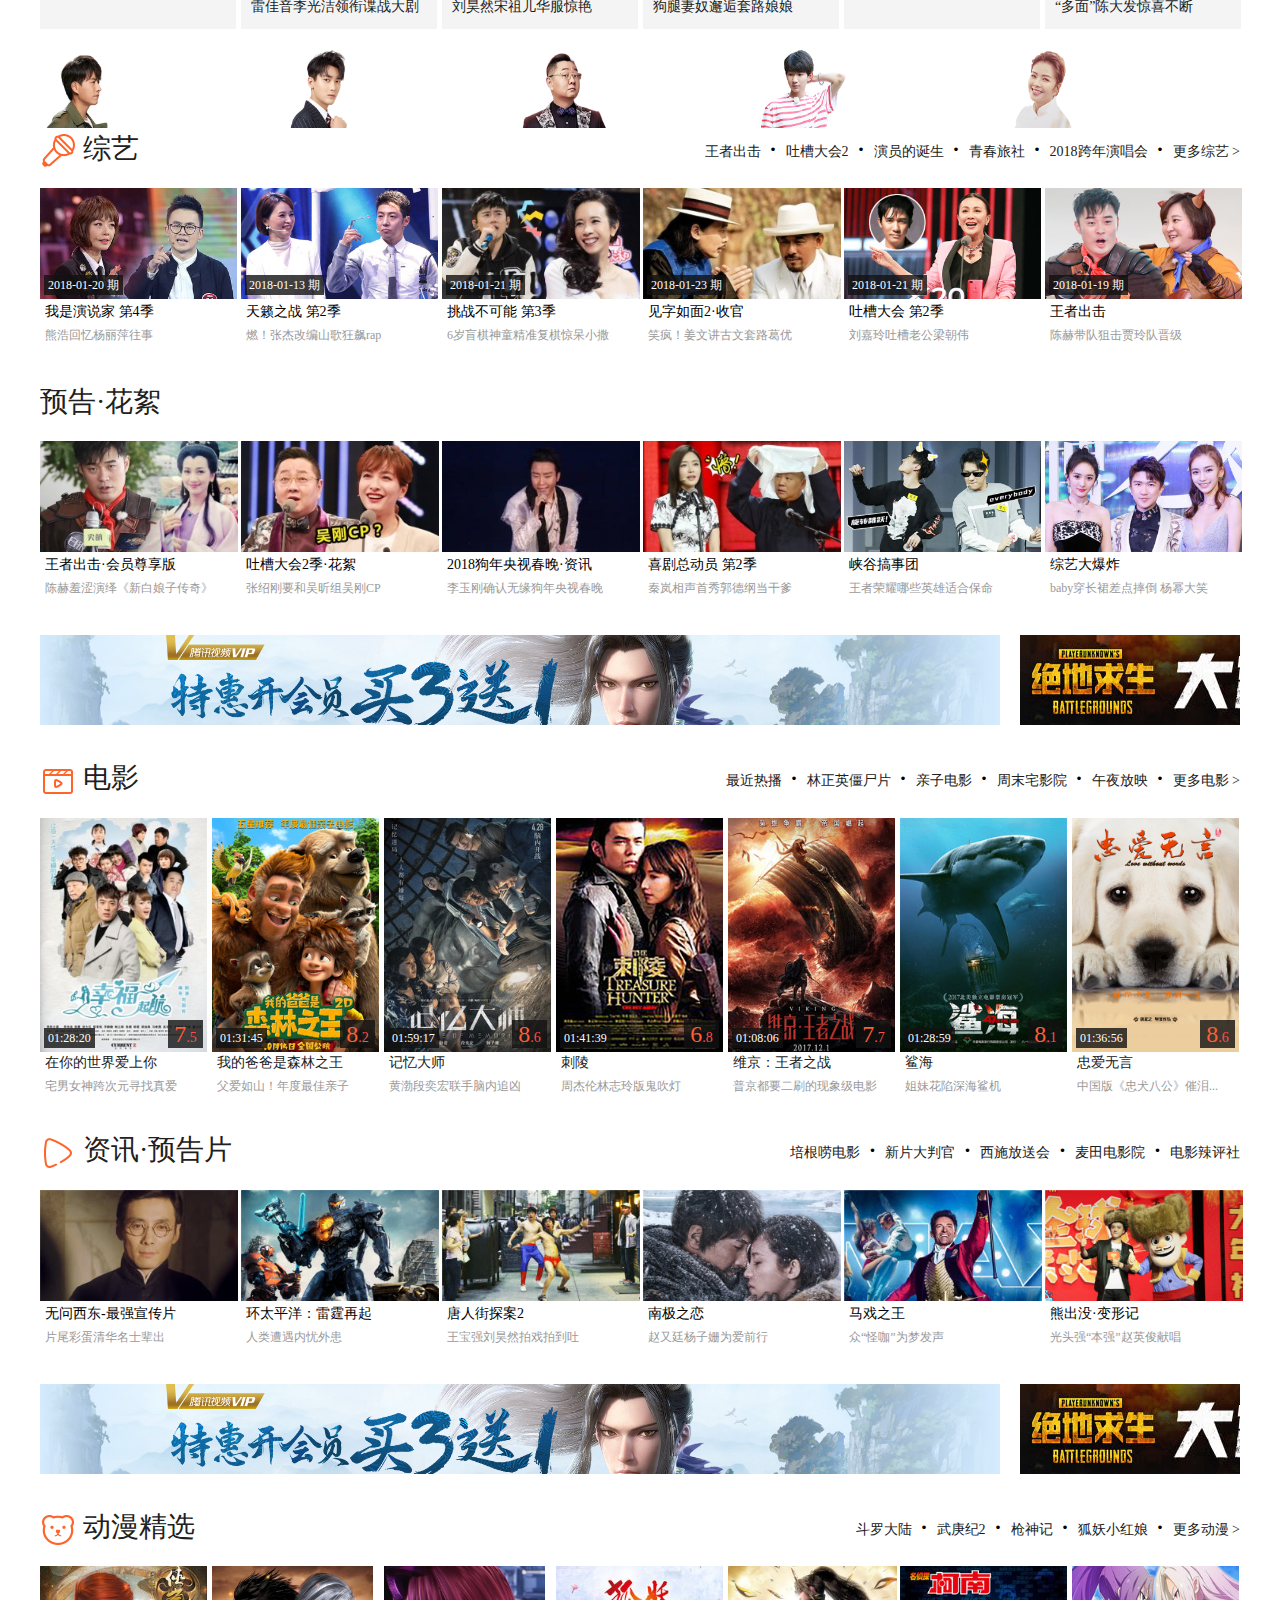
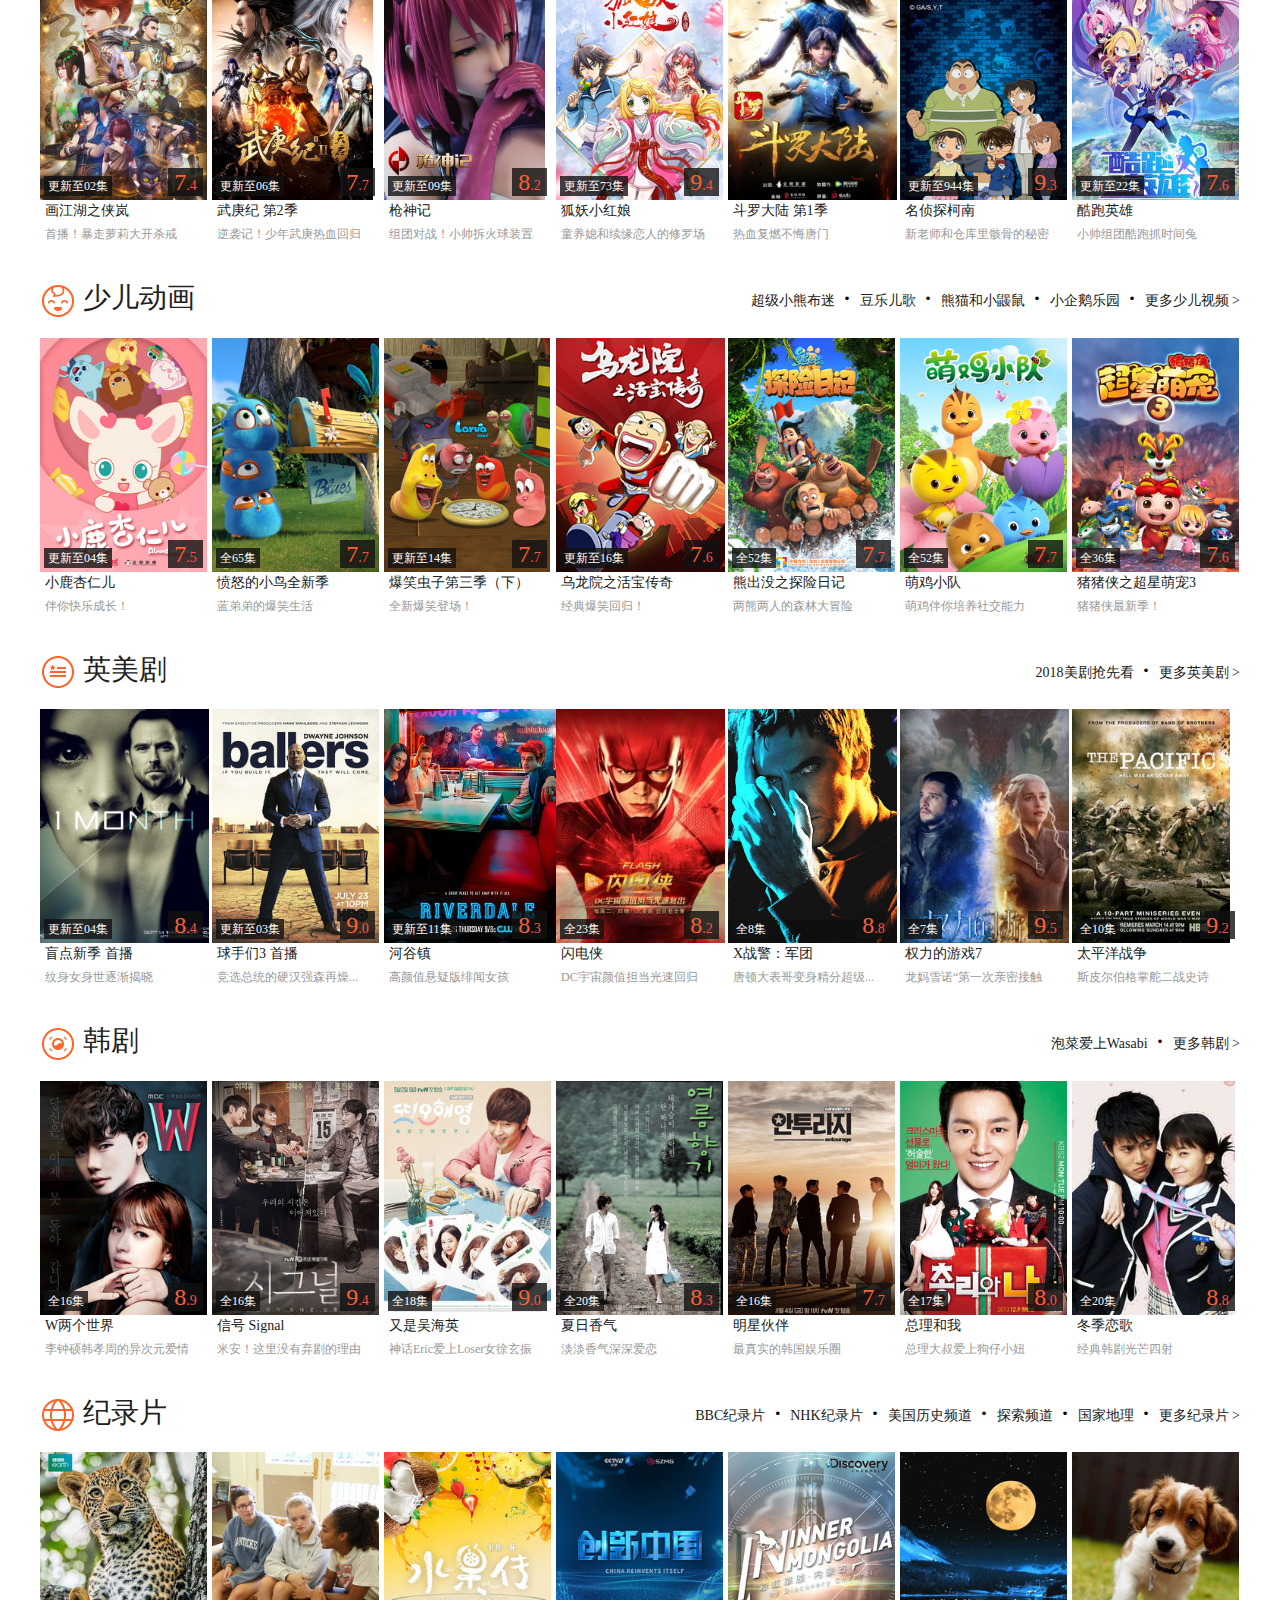
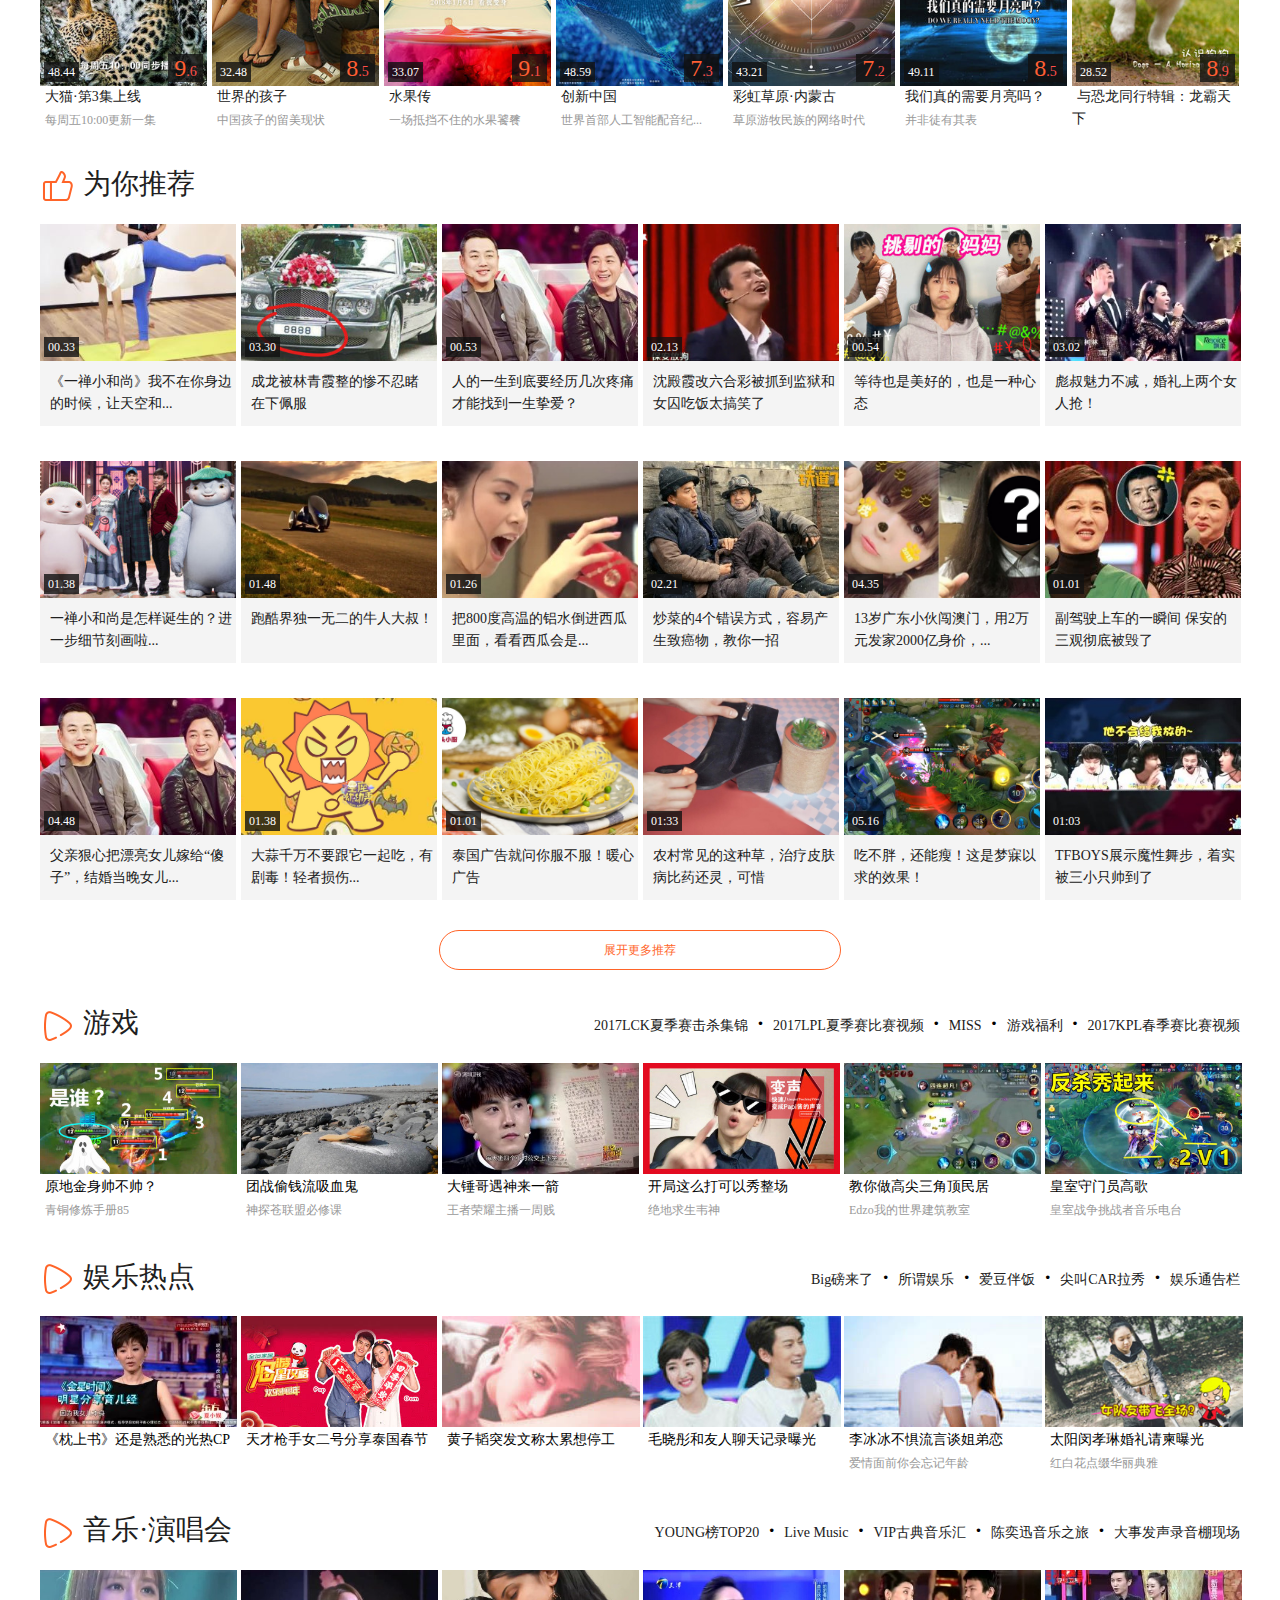
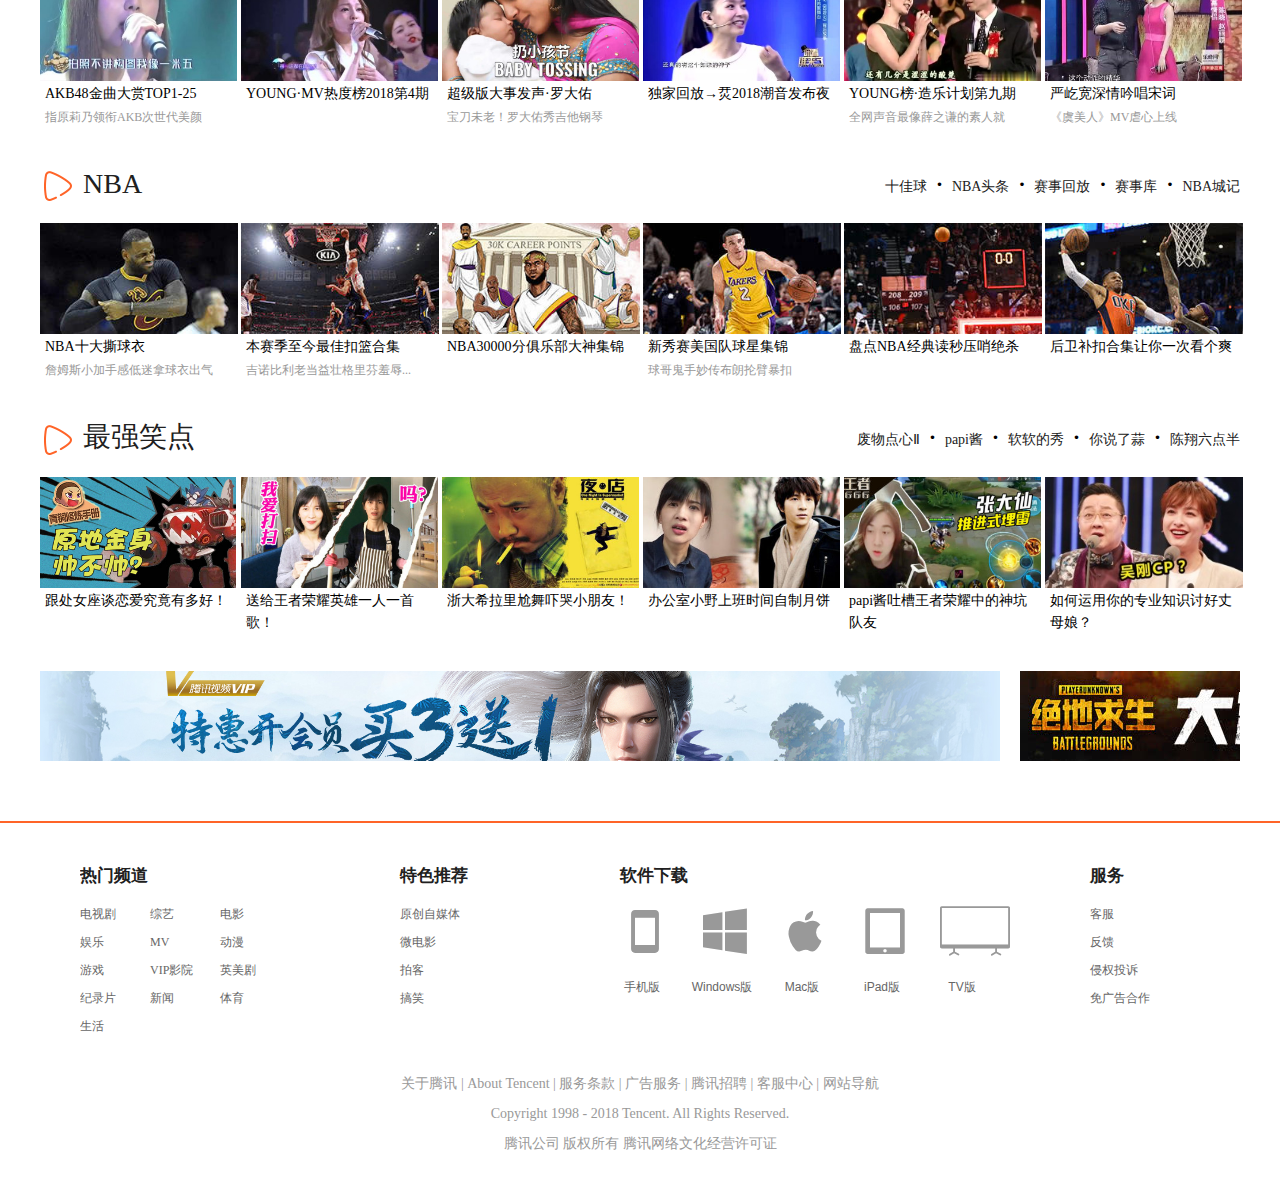
==== commit 06b08d61: "整体连接" ====
--- a/index.html
+++ b/index.html
@@ -298,7 +298,7 @@
 				</ul>						
 			</div>	
 			<div class="logo-tenxun">
-				<a href="index.html"><img src="img/tycoon-4.png" class="logo-tenxun-one" /></a>
+				<a href="index.html"><img src="img/tycoon-7.png" class="logo-tenxun-one" /></a>
 				<img src="img/tycoon-3.png" class="logo-tenxun-two"  />
 			</div>
 			<div class="search">
